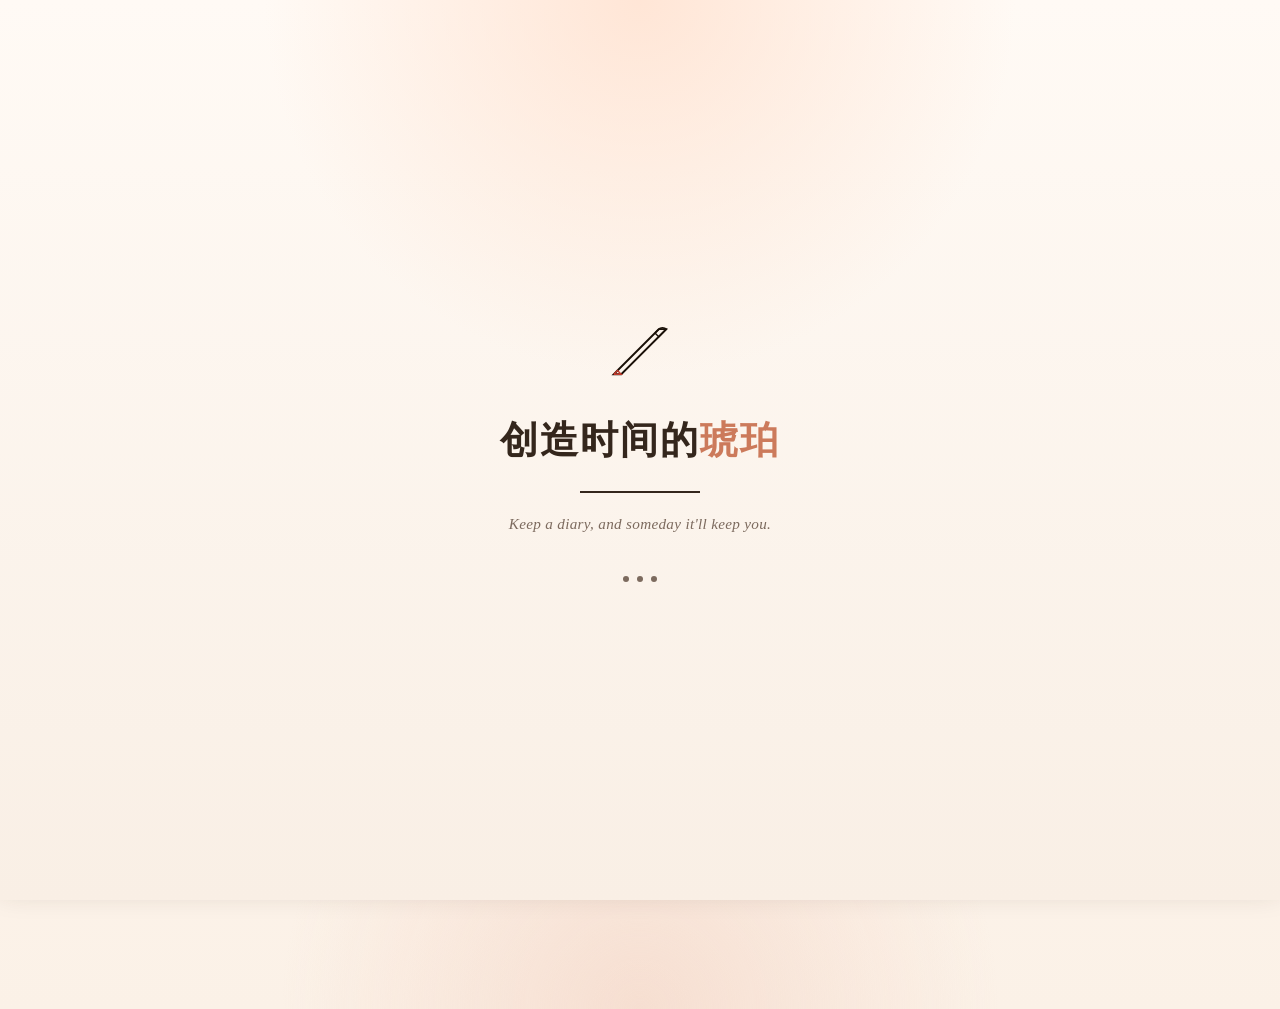
==== myblog-lyz/public/index.html @ 8de25e88 "feat: add China travel map module" ====
<!DOCTYPE html>
<html lang="zh-CN">
<head>
  <meta charset="UTF-8">
  <meta name="viewport" content="width=device-width, initial-scale=1.0">
  <title>崭新的日记本</title>
  <style>
    :root {
      --ink: #1a1008;
      --paper: #faf7f2;
      --accent: #c0392b;
      --muted: #8c7b6b;
      --line: #e8e0d5;
      --hover-bg: #f2ede5;
    }

    * { margin: 0; padding: 0; box-sizing: border-box; }

    body {
      font-family: -apple-system, BlinkMacSystemFont, 'Segoe UI', 'PingFang SC', 'Hiragino Sans GB', 'Microsoft YaHei', 'Noto Sans CJK SC', 'Source Han Sans SC', sans-serif;
      background: var(--paper);
      color: var(--ink);
      min-height: 100vh;
    }

    /* ─── Splash Screen ─── */
    #splash {
      position: fixed;
      top: 0; left: 0; right: 0; bottom: 0;
      background: var(--paper);
      z-index: 9999;
      display: flex;
      flex-direction: column;
      align-items: center;
      justify-content: center;
      overflow: hidden;
    }

    .splash-content { text-align: center; position: relative; }

    .splash-pen {
      width: 60px; height: 60px;
      margin: 0 auto 2rem;
      position: relative;
      opacity: 0;
      animation: penAppear 0.6s ease-out 0.3s forwards;
    }
    .splash-pen svg { width: 100%; height: 100%; }
    .splash-pen .pen-stroke {
      stroke-dasharray: 200;
      stroke-dashoffset: 200;
      animation: drawPen 1.2s ease-in-out 0.5s forwards;
    }

    @keyframes penAppear {
      from { opacity: 0; transform: translateY(20px); }
      to { opacity: 1; transform: translateY(0); }
    }
    @keyframes drawPen { to { stroke-dashoffset: 0; } }

    .splash-title {
      font-family: 'Songti SC', 'STSong', 'Noto Serif CJK SC', 'Source Han Serif SC', serif;
      font-size: 2.4rem; font-weight: 700;
      letter-spacing: 0.05em;
      opacity: 0;
      animation: fadeInUp 0.8s ease-out 1s forwards;
    }
    .splash-title .accent { color: var(--accent); }

    .splash-line {
      width: 0; height: 2px;
      background: var(--ink);
      margin: 1.2rem auto;
      animation: expandLine 0.8s ease-in-out 1.5s forwards;
    }
    @keyframes expandLine { to { width: 120px; } }

    .splash-quote {
      font-family: 'Songti SC', 'STSong', 'Noto Serif CJK SC', 'Source Han Serif SC', serif;
      font-size: 0.95rem; color: var(--muted);
      opacity: 0;
      animation: fadeInUp 0.8s ease-out 1.8s forwards;
      font-style: italic; letter-spacing: 0.02em;
    }

    .splash-dots {
      margin-top: 2.5rem;
      display: flex; gap: 8px; justify-content: center;
      opacity: 0;
      animation: fadeInUp 0.5s ease-out 2.2s forwards;
    }
    .splash-dot {
      width: 6px; height: 6px; border-radius: 50%;
      background: var(--muted);
      animation: dotPulse 1.4s ease-in-out infinite;
    }
    .splash-dot:nth-child(2) { animation-delay: 0.2s; }
    .splash-dot:nth-child(3) { animation-delay: 0.4s; }

    @keyframes dotPulse {
      0%, 100% { opacity: 0.3; transform: scale(1); }
      50% { opacity: 1; transform: scale(1.3); }
    }
    @keyframes fadeInUp {
      from { opacity: 0; transform: translateY(15px); }
      to { opacity: 1; transform: translateY(0); }
    }

    #splash.fade-out { animation: splashFadeOut 0.8s ease-in-out forwards; }
    @keyframes splashFadeOut {
      0% { opacity: 1; }
      100% { opacity: 0; pointer-events: none; }
    }

    .ink-particle {
      position: absolute; width: 4px; height: 4px;
      border-radius: 50%; background: var(--accent);
      opacity: 0; animation: floatParticle 3s ease-in-out infinite;
    }
    @keyframes floatParticle {
      0% { opacity: 0; transform: translateY(0) scale(0); }
      50% { opacity: 0.3; transform: translateY(-40px) scale(1); }
      100% { opacity: 0; transform: translateY(-80px) scale(0.5); }
    }

    /* ─── App Container ─── */
    #app { opacity: 0; transition: opacity 0.6s ease-in; }
    #app.visible { opacity: 1; }

    /* ─── Header ─── */
    header {
      border-bottom: 2px solid var(--ink);
      padding: 2rem 0 0;
      position: sticky; top: 0;
      background: var(--paper); z-index: 100;
    }
    .header-inner {
      max-width: 1320px; margin: 0 auto; padding: 0 2rem;
      display: flex; align-items: baseline; justify-content: space-between;
    }
    .site-title {
      font-family: 'Songti SC', 'STSong', 'Noto Serif CJK SC', 'Source Han Serif SC', serif;
      font-size: 1.8rem; font-weight: 700; letter-spacing: -0.5px;
      transform: translateX(-220px);
    }
    .site-title span { color: var(--accent); }

    nav { display: flex; gap: 2rem; }
    nav button {
      background: none; border: none; cursor: pointer;
      font-family: -apple-system, BlinkMacSystemFont, 'Segoe UI', 'PingFang SC', 'Hiragino Sans GB', 'Microsoft YaHei', 'Noto Sans CJK SC', 'Source Han Sans SC', sans-serif;
      font-size: 0.9rem; color: var(--muted);
      padding-bottom: 1.2rem;
      border-bottom: 2px solid transparent;
      transition: all 0.2s;
    }
    nav button:hover, nav button.active {
      color: var(--ink);
      border-bottom-color: var(--accent);
    }

    /* ─── Layout ─── */
    main { margin: 0 auto; padding: 3rem 2rem; }
    .view { display: none; }
    .view.active { display: block; }

    /* ─── Hero Section ─── */
    .hero-section {
      text-align: center; padding: 1.6rem 0 2rem;
      border-bottom: 1px solid var(--line); margin-bottom: 1.2rem;
    }
    .hero-icon {
      font-size: 2.5rem; margin-bottom: 1.2rem;
      display: inline-block; animation: gentleFloat 3s ease-in-out infinite;
    }
    @keyframes gentleFloat {
      0%, 100% { transform: translateY(0); }
      50% { transform: translateY(-6px); }
    }
    .hero-quote-en {
      font-family: Georgia, 'Noto Serif SC', serif;
      font-size: 1rem; color: var(--muted);
      font-style: italic; margin: -0.4rem 0 1rem; letter-spacing: 0.02em;
    }
    .hero-divider { width: 40px; height: 2px; background: var(--accent); margin: 0 auto 1.5rem; }
    .hero-desc {
      font-size: 0.88rem; color: var(--muted); line-height: 1.8;
      max-width: 420px; margin: 0 auto;
    }

    /* ─── Post List ─── */
    .section-label {
      font-size: 0.75rem; text-transform: uppercase;
      letter-spacing: 0.15em; color: var(--muted); margin-bottom: 2rem;
    }
    .post-list { list-style: none; }
    .post-item {
      border-top: 1px solid var(--line); padding: 1.6rem 0;
      display: grid; grid-template-columns: 90px 1fr; gap: 1.5rem;
      cursor: pointer; transition: background 0.15s;
    }
    .post-item:hover { background: var(--hover-bg); margin: 0 -1rem; padding: 1.6rem 1rem; }
    .post-item:last-child { border-bottom: 1px solid var(--line); }
    .post-date { font-size: 0.78rem; color: var(--muted); padding-top: 0.3rem; line-height: 1.5; }
    .post-tag {
      display: inline-block; font-size: 0.65rem;
      padding: 0.1rem 0.4rem; border-radius: 2px; margin-top: 0.3rem;
    }
    .tag-blog { background: #fde8e6; color: var(--accent); }
    .tag-diary { background: #e6f0fd; color: #2563eb; }
    .post-title {
      font-family: 'Songti SC', 'STSong', 'Noto Serif CJK SC', 'Source Han Serif SC', serif;
      font-size: 1.1rem; font-weight: 600; margin-bottom: 0.4rem; line-height: 1.5;
    }
    .post-excerpt { font-size: 0.88rem; color: var(--muted); line-height: 1.7; }

    /* ─── Post Detail ─── */
    #post-view { display: none; }
    #post-view.active { display: block; }

    .post-nav {
      display: flex; justify-content: space-between; align-items: center;
      margin-bottom: 2.5rem;
    }
    .back-btn {
      background: none; border: none; cursor: pointer;
      font-size: 0.85rem; color: var(--muted);
      display: flex; align-items: center; gap: 0.4rem;
      padding: 0; font-family: 'Noto Sans SC', sans-serif;
    }
    .back-btn:hover { color: var(--ink); }

    .post-actions { display: flex; gap: 0.6rem; }
    .btn-action {
      background: none; border: 1px solid var(--line); cursor: pointer;
      font-family: -apple-system, BlinkMacSystemFont, 'Segoe UI', 'PingFang SC', 'Hiragino Sans GB', 'Microsoft YaHei', 'Noto Sans CJK SC', 'Source Han Sans SC', sans-serif;
      font-size: 0.8rem; color: var(--muted);
      padding: 0.35rem 0.9rem; border-radius: 3px; transition: all 0.2s;
    }
    .btn-action:hover { border-color: var(--ink); color: var(--ink); }
    .btn-action.danger { color: var(--accent); border-color: #f5a9a1; }
    .btn-action.danger:hover { background: #fde8e6; border-color: var(--accent); }

    .post-header { margin-bottom: 2.5rem; padding-bottom: 1.5rem; border-bottom: 1px solid var(--line); }
    .post-meta { font-size: 0.78rem; color: var(--muted); margin-bottom: 0.8rem; }
    .post-content h1 {
      font-family: 'Songti SC', 'STSong', 'Noto Serif CJK SC', 'Source Han Serif SC', serif;
      font-size: 2rem; font-weight: 700; line-height: 1.35;
    }
    .post-body { font-size: 1rem; line-height: 2; color: #2d2416; }
    .post-body p { margin-bottom: 1.4rem; }
    .post-body h2 {
      font-family: 'Songti SC', 'STSong', 'Noto Serif CJK SC', 'Source Han Serif SC', serif;
      font-size: 1.3rem; margin: 2rem 0 0.8rem; font-weight: 600;
    }
    .post-body blockquote {
      border-left: 3px solid var(--accent); margin: 1.5rem 0;
      padding: 0.5rem 0 0.5rem 1.2rem; color: var(--muted); font-style: italic;
    }
    .post-body img { max-width: 100%; height: auto; border-radius: 3px; margin: 0.5rem 0; }
    .post-body.hidden-by-egg { display: none; }
    .special-diary-egg {
      margin-bottom: 1.5rem;
      border: 1px dashed #f0bfaf;
      border-radius: 12px;
      padding: 1rem;
      background: linear-gradient(180deg, #fff7f2 0%, #fffdf9 100%);
      position: relative;
    }
    .egg-chip {
      display: inline-block;
      font-size: 0.7rem;
      letter-spacing: 0.06em;
      color: #9f6e63;
      background: #ffe9de;
      border: 1px solid #ffd5c3;
      border-radius: 999px;
      padding: 0.12rem 0.6rem;
      margin-bottom: 0.7rem;
    }
    .egg-text p { margin: 0.35rem 0; line-height: 1.85; }
    .egg-inline-status { color: #c7745f; font-size: 0.85rem; }
    .egg-bottom-notice {
      margin-top: 0.9rem;
      border-top: 1px dashed #f0cfbe;
      padding-top: 0.65rem;
      color: #8c7164;
      font-size: 0.9rem;
    }
    .egg-actions { margin-top: 0.9rem; display: flex; gap: 0.5rem; flex-wrap: wrap; }
    .egg-btn {
      border: 1px solid #e4b5a3;
      background: #fff;
      color: #7e5447;
      border-radius: 8px;
      padding: 0.34rem 0.78rem;
      cursor: pointer;
    }
    .egg-btn.primary { background: #f08d73; color: #fff; border-color: #f08d73; }
    .egg-btn[disabled] { opacity: 0.45; cursor: not-allowed; }
    .egg-skip-btn {
      position: absolute;
      top: 0.55rem;
      right: 0.55rem;
      border: none;
      background: transparent;
      color: #b48b7c;
      cursor: pointer;
      font-size: 0.76rem;
    }
    .egg-overlay {
      position: absolute;
      inset: 0;
      background: rgba(255, 248, 244, 0.9);
      display: none;
      align-items: center;
      justify-content: center;
      border-radius: 12px;
    }
    .egg-overlay.show { display: flex; }
    .egg-modal {
      width: min(92%, 360px);
      background: #fff;
      border: 1px solid #f4d3c4;
      border-radius: 12px;
      padding: 1rem;
      box-shadow: 0 8px 20px rgba(139, 98, 84, 0.16);
    }
    .egg-modal h3 {
      font-family: 'Songti SC', 'STSong', 'Noto Serif CJK SC', 'Source Han Serif SC', serif;
      font-size: 1.05rem;
      margin-bottom: 0.55rem;
    }
    .egg-modal ul {
      margin: 0 0 0.75rem 1.2rem;
      color: #70564b;
      line-height: 1.7;
    }
    .egg-modal p { margin: 0.45rem 0; color: #70564b; }
    .egg-progress {
      margin: 0.3rem 0 0.7rem;
      height: 8px;
      border-radius: 999px;
      background: #f9dfd7;
      overflow: hidden;
    }
    .egg-progress-bar {
      height: 100%;
      background: linear-gradient(90deg, #f3a89f, #e97a74);
    }
    .egg-smash {
      margin: 0.35rem 0 0.6rem;
      font-size: 1.2rem;
      animation: eggShake 0.35s ease-in-out 2;
    }
    .egg-log {
      border: 1px dashed #f0c8b8;
      border-radius: 8px;
      padding: 0.45rem 0.6rem;
      margin-bottom: 0.4rem;
      background: #fff8f5;
    }
    .egg-bill {
      border: 1px dashed #f0c8b8;
      border-radius: 10px;
      padding: 0.65rem 0.75rem;
      margin-top: 0.7rem;
      background: #fff8f5;
    }
    .egg-mystery-mask {
      margin-top: 0.55rem;
      font-size: 0.78rem;
      color: #8b6e63;
      animation: eggFlicker 0.9s ease-in-out 2;
    }
    @keyframes eggShake {
      0%, 100% { transform: translateX(0); }
      25% { transform: translateX(-4px); }
      75% { transform: translateX(4px); }
    }
    @keyframes eggFlicker {
      0%, 100% { opacity: 1; }
      50% { opacity: 0.35; }
    }

    /* ─── Write View ─── */
    .write-form { max-width: 640px; }
    .form-group { margin-bottom: 1.5rem; }
    label {
      display: block; font-size: 0.8rem; color: var(--muted);
      margin-bottom: 0.5rem; letter-spacing: 0.05em;
    }
    input[type="text"], select {
      width: 100%; border: 1px solid var(--line); background: #fff;
      padding: 0.7rem 0.9rem; font-family: 'Noto Sans SC', sans-serif;
      font-size: 0.95rem; color: var(--ink); border-radius: 3px;
      outline: none; transition: border-color 0.2s;
    }
    input:focus, select:focus { border-color: var(--ink); }

    /* ─── Rich Text Editor ─── */
    .editor-toolbar {
      display: flex; flex-wrap: wrap; gap: 2px;
      padding: 8px 10px; background: #fff;
      border: 1px solid var(--line); border-bottom: none;
      border-radius: 3px 3px 0 0; align-items: center;
    }
    .toolbar-group {
      display: flex; align-items: center; gap: 2px;
      padding-right: 8px; margin-right: 6px;
      border-right: 1px solid var(--line);
    }
    .toolbar-group:last-child { border-right: none; padding-right: 0; margin-right: 0; }
    .toolbar-btn {
      background: none; border: 1px solid transparent; cursor: pointer;
      padding: 4px 8px; font-size: 0.82rem; color: var(--ink);
      border-radius: 3px; font-family: 'Noto Sans SC', sans-serif;
      transition: all 0.15s; display: flex; align-items: center;
      justify-content: center; min-width: 30px; height: 30px;
    }
    .toolbar-btn:hover { background: var(--hover-bg); border-color: var(--line); }
    .toolbar-btn.active { background: var(--hover-bg); border-color: var(--muted); }
    .toolbar-select {
      border: 1px solid var(--line); background: #fff;
      padding: 3px 6px; font-family: 'Noto Sans SC', sans-serif;
      font-size: 0.78rem; color: var(--ink); border-radius: 3px;
      outline: none; cursor: pointer; height: 30px;
    }
    .toolbar-color {
      width: 28px; height: 28px; border: 1px solid var(--line);
      border-radius: 3px; cursor: pointer; padding: 0;
      background: none; overflow: hidden;
    }
    .toolbar-color input[type="color"] {
      width: 36px; height: 36px; border: none; cursor: pointer; margin: -4px;
    }
    .editor-area {
      width: 100%; border: 1px solid var(--line); background: #fff;
      padding: 0.7rem 0.9rem; font-family: 'Noto Sans SC', sans-serif;
      font-size: 0.95rem; color: var(--ink);
      border-radius: 0 0 3px 3px; outline: none;
      min-height: 280px; line-height: 1.8; overflow-y: auto;
      transition: border-color 0.2s;
    }
    .editor-area:focus { border-color: var(--ink); }
    .editor-area:empty::before {
      content: attr(data-placeholder); color: var(--muted);
      opacity: 0.6; pointer-events: none;
    }
    .editor-area img { max-width: 100%; height: auto; border-radius: 3px; margin: 0.5rem 0; }

    .btn-group { display: flex; align-items: center; gap: 0.8rem; }
    .submit-btn {
      background: var(--ink); color: var(--paper); border: none;
      padding: 0.75rem 2rem; font-family: 'Noto Sans SC', sans-serif;
      font-size: 0.9rem; cursor: pointer; border-radius: 2px; transition: background 0.2s;
    }
    .submit-btn:hover { background: #333; }
    .cancel-btn {
      background: none; color: var(--muted); border: 1px solid var(--line);
      padding: 0.75rem 1.5rem; font-family: 'Noto Sans SC', sans-serif;
      font-size: 0.9rem; cursor: pointer; border-radius: 2px; transition: all 0.2s;
      display: none;
    }
    .cancel-btn:hover { border-color: var(--ink); color: var(--ink); }

    /* ─── About ─── */
    .about-section { max-width: 600px; }
    .about-avatar {
      width: 80px; height: 80px; border-radius: 50%;
      background: linear-gradient(135deg, #f5c5c0, #c0392b);
      display: flex; align-items: center; justify-content: center;
      font-size: 2rem; margin-bottom: 1.5rem; overflow: hidden;
    }
    .about-avatar img {
      width: 100%; height: 100%; object-fit: cover; border-radius: 50%;
    }
    .about-name {
      font-family: 'Songti SC', 'STSong', 'Noto Serif CJK SC', 'Source Han Serif SC', serif;
      font-size: 1.6rem; font-weight: 700; margin-bottom: 0.5rem;
    }
    .about-bio { color: var(--muted); line-height: 1.9; margin-bottom: 1rem; white-space: pre-line; }
    .about-stats { display: flex; gap: 2rem; margin-bottom: 3rem; }
    .stat { text-align: center; }
    .stat-num { font-family: 'Noto Serif SC', serif; font-size: 1.5rem; font-weight: 700; }
    .stat-label { font-size: 0.75rem; color: var(--muted); margin-top: 0.2rem; }

    /* Profile Edit */
    .btn-edit-profile {
      background: none; border: 1px solid var(--line); cursor: pointer;
      font-family: -apple-system, BlinkMacSystemFont, 'Segoe UI', 'PingFang SC', 'Hiragino Sans GB', 'Microsoft YaHei', 'Noto Sans CJK SC', 'Source Han Sans SC', sans-serif;
      font-size: 0.8rem; color: var(--muted);
      padding: 0.35rem 1rem; border-radius: 3px; transition: all 0.2s;
      margin-bottom: 1.5rem; display: inline-block;
    }
    .btn-edit-profile:hover { border-color: var(--ink); color: var(--ink); }

    .profile-edit-form {
      border: 1px solid var(--line); padding: 1.5rem;
      border-radius: 3px; background: #fff; margin-bottom: 2rem;
    }
    .avatar-edit { display: flex; align-items: center; gap: 1rem; margin-bottom: 0.5rem; }
    .avatar-preview {
      width: 64px; height: 64px; border-radius: 50%;
      background: linear-gradient(135deg, #f5c5c0, #c0392b);
      display: flex; align-items: center; justify-content: center;
      font-size: 1.5rem; overflow: hidden; flex-shrink: 0;
    }
    .avatar-preview img { width: 100%; height: 100%; object-fit: cover; }
    .btn-upload-avatar {
      background: none; border: 1px solid var(--line); cursor: pointer;
      font-family: -apple-system, BlinkMacSystemFont, 'Segoe UI', 'PingFang SC', 'Hiragino Sans GB', 'Microsoft YaHei', 'Noto Sans CJK SC', 'Source Han Sans SC', sans-serif;
      font-size: 0.78rem; color: var(--muted);
      padding: 0.3rem 0.8rem; border-radius: 3px; transition: all 0.2s;
    }
    .btn-upload-avatar:hover { border-color: var(--ink); color: var(--ink); }

    textarea.edit-textarea {
      width: 100%; border: 1px solid var(--line); background: #fff;
      padding: 0.7rem 0.9rem; font-family: 'Noto Sans SC', sans-serif;
      font-size: 0.95rem; color: var(--ink); border-radius: 3px;
      outline: none; resize: vertical; min-height: 80px; line-height: 1.7;
      transition: border-color 0.2s;
    }
    textarea.edit-textarea:focus { border-color: var(--ink); }

    .profile-btn-group {
      display: flex; gap: 0.6rem; margin-top: 1rem;
    }
    .btn-save-profile {
      background: var(--ink); color: var(--paper); border: none;
      padding: 0.5rem 1.5rem; font-family: 'Noto Sans SC', sans-serif;
      font-size: 0.85rem; cursor: pointer; border-radius: 2px; transition: background 0.2s;
    }
    .btn-save-profile:hover { background: #333; }
    .btn-cancel-profile {
      background: none; color: var(--muted); border: 1px solid var(--line);
      padding: 0.5rem 1.5rem; font-family: 'Noto Sans SC', sans-serif;
      font-size: 0.85rem; cursor: pointer; border-radius: 2px; transition: all 0.2s;
    }
    .btn-cancel-profile:hover { border-color: var(--ink); color: var(--ink); }

    /* ─── Writing Calendar ─── */
    .calendar-section {
      margin-top: 2.5rem; padding-top: 2rem; border-top: 1px solid var(--line);
    }
    .calendar-header {
      display: flex; justify-content: space-between; align-items: flex-start;
      margin-bottom: 1.5rem;
    }
    .calendar-title {
      font-family: 'Songti SC', 'STSong', 'Noto Serif CJK SC', 'Source Han Serif SC', serif;
      font-size: 1.1rem; font-weight: 600; margin-bottom: 0.4rem;
    }
    .calendar-subtitle { font-size: 0.8rem; color: var(--muted); }
    .btn-reset {
      background: none; border: 1px solid var(--line); cursor: pointer;
      font-family: -apple-system, BlinkMacSystemFont, 'Segoe UI', 'PingFang SC', 'Hiragino Sans GB', 'Microsoft YaHei', 'Noto Sans CJK SC', 'Source Han Sans SC', sans-serif;
      font-size: 0.75rem; color: var(--muted);
      padding: 0.3rem 0.8rem; border-radius: 3px; transition: all 0.2s;
      flex-shrink: 0;
    }
    .btn-reset:hover { border-color: var(--accent); color: var(--accent); }

    .calendar-wrapper { overflow-x: auto; padding-bottom: 0.5rem; }
    .calendar-grid { display: inline-block; }
    .calendar-grid svg { display: block; }
    .calendar-cell { rx: 2; ry: 2; stroke: rgba(0,0,0,0.06); stroke-width: 1; }
    .calendar-legend {
      display: flex; align-items: center; gap: 4px; margin-top: 1rem;
      font-size: 0.72rem; color: var(--muted); justify-content: flex-end;
    }
    .legend-box { width: 12px; height: 12px; border-radius: 2px; display: inline-block; }
    .calendar-tooltip {
      position: fixed; background: var(--ink); color: var(--paper);
      padding: 6px 10px; border-radius: 4px; font-size: 0.75rem;
      pointer-events: none; z-index: 1000; opacity: 0;
      transition: opacity 0.15s; white-space: nowrap;
    }
    .calendar-tooltip.visible { opacity: 1; }

    /* ─── Total Writing History ─── */
    .writing-history {
      margin-top: 1.5rem; padding: 1.2rem 1.5rem;
      background: #fff; border: 1px solid var(--line); border-radius: 6px;
    }
    .writing-history-title {
      font-family: 'Songti SC', 'STSong', 'Noto Serif CJK SC', 'Source Han Serif SC', serif;
      font-size: 0.95rem; font-weight: 600; margin-bottom: 0.8rem;
      color: var(--ink);
    }
    .history-stats {
      display: flex; gap: 2rem; flex-wrap: wrap;
    }
    .history-stat {
      display: flex; flex-direction: column; align-items: center;
    }
    .history-stat-num {
      font-family: 'Songti SC', 'STSong', 'Noto Serif CJK SC', 'Source Han Serif SC', serif;
      font-size: 1.3rem; font-weight: 700; color: var(--accent);
    }
    .history-stat-label {
      font-size: 0.72rem; color: var(--muted); margin-top: 0.2rem;
    }

    /* ─── Audio Player Bar ─── */
    .audio-player-bar {
      position: fixed; bottom: 0; left: 0; right: 0;
      height: 68px; background: var(--ink); color: #fff;
      display: flex; align-items: center; padding: 0 1.5rem; gap: 1rem;
      z-index: 999; box-shadow: 0 -2px 16px rgba(0,0,0,0.2);
      transition: transform 0.3s ease;
    }
    .audio-player-bar.hidden { transform: translateY(100%); }
    .audio-play-btn {
      background: none; border: 2px solid rgba(255,255,255,0.6);
      color: #fff; width: 40px; height: 40px; border-radius: 50%;
      display: flex; align-items: center; justify-content: center;
      cursor: pointer; font-size: 1.1rem; flex-shrink: 0; transition: all 0.2s;
    }
    .audio-play-btn:hover { border-color: #fff; background: rgba(255,255,255,0.1); }
    .audio-info { flex: 1; min-width: 0; }
    .audio-track-name {
      font-size: 0.82rem; font-weight: 500; white-space: nowrap;
      overflow: hidden; text-overflow: ellipsis; margin-bottom: 4px;
    }
    .audio-progress-wrap {
      width: 100%; height: 4px; background: rgba(255,255,255,0.2);
      border-radius: 2px; cursor: pointer; position: relative;
    }
    .audio-progress-fill {
      height: 100%; background: var(--accent); border-radius: 2px;
      width: 0%; transition: width 0.1s;
    }
    .audio-time { font-size: 0.7rem; color: rgba(255,255,255,0.6); margin-top: 2px; }
    .audio-vol-wrap { display: flex; align-items: center; gap: 4px; flex-shrink: 0; }
    .audio-vol-wrap input[type="range"] {
      width: 60px; accent-color: var(--accent); height: 4px;
    }
    .audio-edit-btn, .audio-close-btn {
      background: none; border: none; color: rgba(255,255,255,0.6);
      cursor: pointer; font-size: 0.9rem; padding: 4px 8px; border-radius: 4px;
      transition: all 0.15s; flex-shrink: 0;
    }
    .audio-edit-btn:hover, .audio-close-btn:hover {
      color: #fff; background: rgba(255,255,255,0.12);
    }
    .audio-url-panel {
      position: fixed; bottom: 76px; left: 20px;
      background: #fff; border: 1px solid var(--line); border-radius: 8px;
      padding: 1rem; box-shadow: 0 4px 20px rgba(0,0,0,0.15);
      z-index: 1000; width: 360px; display: none;
    }
    .audio-url-panel.show { display: block; }
    .audio-url-panel label { font-size: 0.8rem; color: var(--muted); margin-bottom: 0.4rem; }
    .audio-url-panel input {
      width: 100%; border: 1px solid var(--line); padding: 0.5rem 0.7rem;
      font-size: 0.85rem; border-radius: 4px; margin-bottom: 0.5rem;
      font-family: -apple-system, BlinkMacSystemFont, 'Segoe UI', 'PingFang SC', 'Hiragino Sans GB', 'Microsoft YaHei', 'Noto Sans CJK SC', 'Source Han Sans SC', sans-serif; outline: none;
    }
    .audio-url-panel input:focus { border-color: var(--ink); }
    .audio-url-panel button {
      background: var(--ink); color: var(--paper); border: none;
      padding: 0.4rem 1rem; font-size: 0.82rem; border-radius: 3px;
      cursor: pointer; font-family: 'Noto Sans SC', sans-serif;
    }
    .player-sidebar-toggle {
      position: fixed; left: 0; bottom: 50%; transform: translateY(50%);
      width: 32px; height: 72px; background: var(--ink); color: #fff;
      border: none; border-radius: 0 8px 8px 0; cursor: pointer;
      z-index: 998; font-size: 1rem; display: none;
      align-items: center; justify-content: center;
      box-shadow: 2px 0 8px rgba(0,0,0,0.15); transition: all 0.2s;
    }
    .player-sidebar-toggle:hover { width: 38px; }
    .player-sidebar-toggle.show { display: flex; }

    #audio-external-wrap {
      position: fixed;
      left: 38px;
      bottom: calc(50% - 86px);
      width: min(250px, calc(100vw - 70px));
      z-index: 999;
      border-radius: 10px;
      box-shadow: 0 6px 20px rgba(0,0,0,0.25);
      overflow: hidden;
      background: #111;
    }
    #audio-external-frame { width: 100%; height: 148px; border: 0; }

    .bear-image-widget {
      position: fixed;
      right: 8px;
      top: 50%;
      transform: translateY(-50%);
      width: 230px;
      z-index: 3200;
      pointer-events: auto;
      user-select: none;
      cursor: grab;
      touch-action: none;
    }
    .bear-image-widget.dragging { cursor: grabbing; }
    .bear-image-widget img {
      width: 100%;
      height: auto;
      display: block;
      filter: drop-shadow(0 18px 24px rgba(0,0,0,0.22));
      pointer-events: none;
    }
    .app-version-badge {
      position: fixed;
      right: 10px;
      bottom: 8px;
      z-index: 4000;
      font-size: 10px;
      color: rgba(80,80,80,0.45);
      background: rgba(255,255,255,0.22);
      border: 1px solid rgba(160,160,160,0.28);
      border-radius: 999px;
      padding: 2px 8px;
      pointer-events: none;
    }

    .fireworks-btn {
      position: fixed;
      right: 24px;
      top: 108px;
      bottom: auto;
      z-index: 3600;
      border: 1px solid var(--line);
      background: #fff;
      color: var(--ink);
      border-radius: 999px;
      padding: 0.45rem 0.75rem;
      font-size: 0.82rem;
      cursor: pointer;
      box-shadow: 0 6px 18px rgba(0,0,0,0.08);
    }
    .fireworks-btn:hover { border-color: var(--accent); color: var(--accent); }
    #fireworks-canvas {
      position: fixed;
      inset: 0;
      z-index: 3500;
      pointer-events: none;
      display: none;
    }


    .trash-fab {
      position: fixed;
      left: 14px;
      bottom: 82px;
      width: 40px;
      height: 40px;
      border-radius: 50%;
      border: 1px solid var(--line);
      background: rgba(255,255,255,0.9);
      color: var(--muted);
      cursor: pointer;
      z-index: 3205;
      display: flex;
      align-items: center;
      justify-content: center;
      font-size: 1rem;
      box-shadow: 0 3px 10px rgba(0,0,0,0.12);
    }
    .trash-fab:hover { color: var(--accent); border-color: #f0b3ad; }
    .trash-panel {
      position: fixed;
      left: 14px;
      bottom: 128px;
      width: min(360px, calc(100vw - 28px));
      max-height: 52vh;
      overflow: auto;
      background: rgba(255,255,255,0.96);
      border: 1px solid var(--line);
      border-radius: 8px;
      padding: 0.7rem 0.8rem;
      z-index: 3204;
      box-shadow: 0 8px 20px rgba(0,0,0,0.14);
      display: none;
    }
    .trash-panel.show { display: block; }
    /* ─── Planner View ─── */
    .planner-container { max-width: 700px; width: 100%; }
    .planner-header {
      display: flex; align-items: center; justify-content: space-between;
      margin-bottom: 2rem;
    }
    .planner-month-nav {
      display: flex; align-items: center; gap: 1rem;
    }
    .planner-month-title {
      font-family: 'Songti SC', 'STSong', 'Noto Serif CJK SC', 'Source Han Serif SC', serif;
      font-size: 1.3rem; font-weight: 700;
      min-width: 140px; text-align: center;
    }
    .planner-nav-btn {
      background: none; border: 1px solid var(--line); cursor: pointer;
      width: 32px; height: 32px; border-radius: 50%;
      display: flex; align-items: center; justify-content: center;
      font-size: 1rem; color: var(--muted); transition: all 0.2s;
    }
    .planner-nav-btn:hover { border-color: var(--ink); color: var(--ink); }
    .planner-today-btn {
      background: none; border: 1px solid var(--line); cursor: pointer;
      font-family: -apple-system, BlinkMacSystemFont, 'Segoe UI', 'PingFang SC', 'Hiragino Sans GB', 'Microsoft YaHei', 'Noto Sans CJK SC', 'Source Han Sans SC', sans-serif;
      font-size: 0.78rem; color: var(--muted);
      padding: 0.3rem 0.8rem; border-radius: 3px; transition: all 0.2s;
    }
    .planner-today-btn:hover { border-color: var(--ink); color: var(--ink); }

    .planner-cal-grid {
      display: grid; grid-template-columns: repeat(7, minmax(0, 1fr));
      gap: 2px; margin-bottom: 1rem; width: 100%;
    }
    .planner-day-label {
      text-align: center; font-size: 0.72rem; color: var(--muted);
      padding: 0.5rem 0; font-weight: 500;
    }
    .planner-day {
      aspect-ratio: 1;
      border: 1px solid var(--line); border-radius: 6px;
      display: flex; flex-direction: column;
      align-items: center; justify-content: center;
      cursor: pointer; transition: all 0.15s;
      position: relative; min-height: 0;
      padding: 0.35rem 0;
      background: #fff;
    }
    .planner-day:hover { border-color: var(--accent); background: var(--hover-bg); }
    .planner-day.today { border-color: var(--accent); border-width: 2px; }
    .planner-day.selected { background: var(--accent); color: #fff; border-color: var(--accent); }
    .planner-day.selected .planner-day-num { color: #fff; }
    .planner-day.other-month { opacity: 0.3; }
    .planner-day-num {
      font-size: 0.85rem; font-weight: 500; color: var(--ink);
    }
    .planner-day-dot {
      width: 5px; height: 5px; border-radius: 50%;
      background: var(--accent); position: absolute;
      bottom: 4px;
    }
    .planner-day.selected .planner-day-dot { background: #fff; }

    .planner-detail {
      border: 1px solid var(--line); border-radius: 8px;
      background: #fff; padding: 1.5rem;
    }
    .planner-detail-header {
      display: flex; align-items: center; justify-content: space-between;
      margin-bottom: 1.2rem; padding-bottom: 0.8rem;
      border-bottom: 1px solid var(--line);
    }
    .planner-detail-date {
      font-family: 'Songti SC', 'STSong', 'Noto Serif CJK SC', 'Source Han Serif SC', serif;
      font-size: 1.1rem; font-weight: 600;
    }

    .planner-tabs { display: flex; gap: 0.45rem; margin-bottom: 0.9rem; }
    .planner-tab-btn {
      border: 1px solid var(--line); background: #fff; color: var(--muted);
      border-radius: 4px; padding: 0.3rem 0.7rem; cursor: pointer; font-size: 0.78rem;
    }
    .planner-tab-btn.active { border-color: var(--accent); color: var(--accent); background: #fff7f6; }
    .planner-tab-content { display: none; }
    .planner-tab-content.active { display: block; }

    .planner-add-btn {
      background: var(--ink); color: var(--paper); border: none;
      padding: 0.4rem 1rem; font-family: 'Noto Sans SC', sans-serif;
      font-size: 0.8rem; cursor: pointer; border-radius: 3px;
      transition: background 0.2s;
    }
    .planner-add-btn:hover { background: #333; }

    .todo-input-row {
      display: flex; gap: 0.5rem; margin-bottom: 1rem;
    }
    .todo-input-row input {
      flex: 1; border: 1px solid var(--line); background: #fff;
      padding: 0.5rem 0.8rem; font-family: 'Noto Sans SC', sans-serif;
      font-size: 0.88rem; color: var(--ink); border-radius: 3px;
      outline: none;
    }
    .todo-input-row input:focus { border-color: var(--ink); }
    .todo-input-row button {
      background: var(--ink); color: var(--paper); border: none;
      padding: 0.5rem 1rem; font-family: 'Noto Sans SC', sans-serif;
      font-size: 0.82rem; cursor: pointer; border-radius: 3px;
      white-space: nowrap;
    }

    .todo-list-items { list-style: none; margin-bottom: 1.2rem; }
    .todo-item {
      display: flex; align-items: center; gap: 0.6rem;
      padding: 0.6rem 0; border-bottom: 1px solid var(--line);
    }
    .todo-item:last-child { border-bottom: none; }
    .todo-checkbox {
      width: 18px; height: 18px; border: 2px solid var(--line);
      border-radius: 3px; cursor: pointer; flex-shrink: 0;
      display: flex; align-items: center; justify-content: center;
      transition: all 0.15s; background: #fff;
    }
    .todo-checkbox:hover { border-color: var(--accent); }
    .todo-checkbox.checked {
      background: var(--accent); border-color: var(--accent);
    }
    .todo-checkbox.checked::after {
      content: '\2713'; color: #fff; font-size: 0.72rem; font-weight: bold;
    }
    .todo-text {
      flex: 1; font-size: 0.9rem; color: var(--ink); line-height: 1.5;
    }
    .todo-text.done { text-decoration: line-through; color: var(--muted); }
    .todo-delete {
      background: none; border: none; cursor: pointer;
      color: var(--muted); font-size: 0.85rem; padding: 2px 6px;
      border-radius: 3px; transition: all 0.15s;
    }
    .todo-delete:hover { color: var(--accent); background: #fde8e6; }

    .planner-note-section { margin-top: 1rem; }
    .planner-note-label {
      font-size: 0.78rem; color: var(--muted); margin-bottom: 0.4rem;
      letter-spacing: 0.05em;
    }
    .planner-note-area {
      width: 100%; border: 1px solid var(--line); background: var(--paper);
      padding: 0.7rem 0.9rem; font-family: 'Noto Sans SC', sans-serif;
      font-size: 0.9rem; color: var(--ink); border-radius: 3px;
      outline: none; resize: vertical; min-height: 80px; line-height: 1.7;
      transition: border-color 0.2s;
    }
    .planner-note-area:focus { border-color: var(--ink); }
    .planner-note-save {
      margin-top: 0.6rem;
      background: var(--ink); color: var(--paper); border: none;
      padding: 0.4rem 1rem; font-family: 'Noto Sans SC', sans-serif;
      font-size: 0.8rem; cursor: pointer; border-radius: 3px;
    }

    .planner-diary-section { margin-top: 1.5rem; padding-top: 1rem; border-top: 1px solid var(--line); }
    .planner-diary-title {
      font-size: 0.82rem; color: var(--muted); margin-bottom: 0.6rem;
      letter-spacing: 0.05em;
    }
    .planner-diary-item {
      padding: 0.8rem; background: var(--paper); border-radius: 4px;
      margin-bottom: 0.5rem; border-left: 3px solid var(--accent);
    }
    .planner-diary-item-title {
      font-family: 'Songti SC', 'STSong', 'Noto Serif CJK SC', 'Source Han Serif SC', serif;
      font-size: 0.9rem; font-weight: 600; margin-bottom: 0.2rem;
    }
    .planner-diary-item-excerpt {
      font-size: 0.8rem; color: var(--muted);
    }
    .planner-diary-empty {
      font-size: 0.85rem; color: var(--muted); font-style: italic;
    }

    .empty-state { text-align: center; padding: 4rem 0; color: var(--muted); }
    .empty-state p { margin-top: 0.5rem; font-size: 0.9rem; }

    .loading-msg { text-align: center; padding: 3rem 0; color: var(--muted); font-size: 0.9rem; }

    /* ─── Homepage Two-Column Layout ─── */
    .home-layout { display: flex; gap: 2.5rem; }
    .photo-wall-sidebar { width: 450px; flex-shrink: 0; margin-left: 8px; }
    .home-main-content { flex: 1; min-width: 0; display: flex; flex-direction: column; }
    #list-view { max-width: 1320px; }
    @media (max-width: 960px) {
      .home-layout { flex-direction: column; }
      .photo-wall-sidebar { width: 100%; margin-left: 0; }
      .home-top-grid { grid-template-columns: 1fr; }
      .home-posts-block { margin-top: 0; max-width: 100%; }
      .home-planner-section { transform: none; margin-left: 0; }
      nav { gap: 1rem; flex-wrap: wrap; justify-content: flex-end; }
      .backup-grid { grid-template-columns: 1fr; }
      .site-title { transform: translateX(-4px); }
    }
    @media (max-width: 640px) {
      .header-inner { flex-direction: column; align-items: flex-start; gap: 0.6rem; }
      nav { justify-content: flex-start; }
      main { padding: 2rem 1rem; }
      .home-planner-section { padding: 0.8rem; transform: none; }
    }


    .home-planner-section .planner-container { max-width: 100%; }

    .home-top-grid {
      display: grid;
      grid-template-columns: minmax(420px, 1fr) minmax(360px, 430px);
      gap: 1.2rem;
      align-items: start;
      margin-bottom: 0.2rem;
    }
    .home-planner-section {
      grid-column: 2;
      grid-row: 1 / span 2;
      margin-top: 0;
      margin-left: auto;
      transform: translateX(34px);
      background: #fff;
      border: 2px solid #e9d7c2;
      border-radius: 10px;
      padding: 1rem;
      box-shadow: 0 8px 22px rgba(0,0,0,0.05);
    }
    .home-posts-block {
      grid-column: 1;
      grid-row: 2;
      margin-top: -8px;
      max-width: 640px;
    }
    .post-pagination {
      display: flex;
      justify-content: center;
      align-items: center;
      gap: 0.6rem;
      margin-top: 1rem;
    }
    .post-page-btn {
      border: 1px solid var(--line);
      background: #fff;
      color: var(--muted);
      border-radius: 4px;
      padding: 0.25rem 0.7rem;
      cursor: pointer;
      font-size: 0.82rem;
    }
    .post-page-btn:disabled { opacity: .45; cursor: default; }
    .post-page-info { font-size: 0.8rem; color: var(--muted); }

    .backup-wrap { max-width: 980px; }
    .backup-grid {
      display: grid;
      grid-template-columns: 1fr 1fr;
      gap: 1.2rem;
      margin-top: 1rem;
    }
    .backup-card {
      background: #fff; border: 1px solid var(--line); border-radius: 8px; padding: 1rem;
    }
    .backup-card h3 { font-family: 'Noto Serif SC', serif; margin-bottom: 0.6rem; }
    .backup-post-list { max-height: 340px; overflow: auto; border: 1px solid var(--line); border-radius: 6px; padding: 0.5rem; }
    .backup-post-item { display: flex; gap: 0.6rem; align-items: flex-start; padding: 0.45rem; border-bottom: 1px dashed var(--line); }
    .backup-post-item:last-child { border-bottom: none; }
    .backup-actions { margin-top: 0.7rem; display: flex; gap: 0.6rem; flex-wrap: wrap; }
    .backup-btn { border: 1px solid var(--line); background: #fff; padding: 0.45rem 0.9rem; border-radius: 4px; cursor: pointer; }
    .backup-btn.primary { background: var(--ink); color: var(--paper); border-color: var(--ink); }
    .backup-note { color: var(--muted); font-size: 0.82rem; line-height: 1.6; margin-top: 0.5rem; }

    /* ─── Photo Wall ─── */
    .pw-header {
      display: flex; align-items: center; justify-content: space-between;
      margin-bottom: 1rem;
    }
    .pw-title {
      font-family: 'Songti SC', 'STSong', 'Noto Serif CJK SC', 'Source Han Serif SC', serif;
      font-size: 1.05rem; font-weight: 600;
    }
    .pw-add-btn {
      background: var(--ink); color: var(--paper); border: none;
      padding: 0.3rem 0.8rem; font-size: 0.78rem; border-radius: 3px;
      cursor: pointer; font-family: 'Noto Sans SC', sans-serif;
    }
    .pw-container {
      display: flex; flex-wrap: wrap; gap: 6px;
      justify-content: center; padding: 10px;
      min-height: 560px; position: relative;
    }
    .polaroid {
      background: #fff; padding: 8px 8px 32px 8px;
      box-shadow: 0 3px 12px rgba(0,0,0,0.12), 0 1px 3px rgba(0,0,0,0.08);
      display: inline-block; cursor: pointer;
      transition: transform 0.25s, box-shadow 0.25s, z-index 0s;
      position: relative; z-index: 1;
    }
    .polaroid:hover { transform: rotate(0deg) scale(1.08) !important; z-index: 10;
      box-shadow: 0 8px 24px rgba(0,0,0,0.2);
    }
    .polaroid img {
      width: 120px; height: 120px; object-fit: cover; display: block;
    }
    .polaroid-text {
      position: absolute; bottom: 4px; left: 8px; right: 8px;
      text-align: center; font-size: 0.68rem; color: #666;
      white-space: nowrap; overflow: hidden; text-overflow: ellipsis;
      font-family: -apple-system, BlinkMacSystemFont, 'Segoe UI', 'PingFang SC', 'Hiragino Sans GB', 'Microsoft YaHei', 'Noto Sans CJK SC', 'Source Han Sans SC', sans-serif;
    }
    .polaroid-del {
      position: absolute; top: 2px; right: 2px;
      background: rgba(0,0,0,0.5); color: #fff; border: none;
      width: 18px; height: 18px; border-radius: 50%; font-size: 0.6rem;
      cursor: pointer; display: none; align-items: center; justify-content: center;
    }
    .polaroid:hover .polaroid-del { display: flex; }

    /* ─── Photo Edit Modal ─── */
    .photo-modal-overlay {
      position: fixed; top: 0; left: 0; right: 0; bottom: 0;
      background: rgba(0,0,0,0.7); z-index: 2000;
      display: none; align-items: center; justify-content: center;
    }
    .photo-modal-overlay.show { display: flex; }
    .photo-modal {
      background: #fff; border-radius: 10px; padding: 1.5rem;
      max-width: 560px; width: 90%; max-height: 90vh; overflow-y: auto;
    }
    .photo-modal-header {
      display: flex; justify-content: space-between; align-items: center;
      margin-bottom: 1rem;
    }
    .photo-modal-header h3 {
      font-family: 'Songti SC', 'STSong', 'Noto Serif CJK SC', 'Source Han Serif SC', serif; font-size: 1.1rem; font-weight: 600;
    }
    .photo-modal-close {
      background: none; border: none; font-size: 1.3rem; cursor: pointer;
      color: var(--muted); padding: 4px;
    }
    .photo-modal-canvas-wrap {
      position: relative; text-align: center; margin-bottom: 1rem;
      background: #f5f5f5; border-radius: 6px; overflow: hidden;
    }
    .photo-modal-canvas-wrap canvas {
      max-width: 100%; display: block; margin: 0 auto; cursor: crosshair;
    }
    .photo-controls {
      display: flex; flex-wrap: wrap; gap: 0.5rem; margin-bottom: 1rem;
      align-items: center;
    }
    .photo-ctrl-btn {
      background: var(--hover-bg); border: 1px solid var(--line);
      padding: 0.3rem 0.7rem; font-size: 0.78rem; border-radius: 3px;
      cursor: pointer; font-family: 'Noto Sans SC', sans-serif; transition: all 0.15s;
    }
    .photo-ctrl-btn:hover { border-color: var(--ink); }
    .photo-ctrl-btn.active { background: var(--ink); color: #fff; border-color: var(--ink); }
    .photo-ctrl-range {
      display: flex; align-items: center; gap: 0.4rem; font-size: 0.75rem; color: var(--muted);
    }
    .photo-ctrl-range input[type="range"] { width: 100px; accent-color: var(--accent); }
    .photo-text-input {
      width: 100%; border: 1px solid var(--line); padding: 0.5rem 0.7rem;
      font-size: 0.85rem; border-radius: 4px; margin-bottom: 0.8rem;
      font-family: -apple-system, BlinkMacSystemFont, 'Segoe UI', 'PingFang SC', 'Hiragino Sans GB', 'Microsoft YaHei', 'Noto Sans CJK SC', 'Source Han Sans SC', sans-serif; outline: none;
    }
    .photo-text-input:focus { border-color: var(--ink); }
    .photo-modal-actions {
      display: flex; gap: 0.6rem; justify-content: flex-end;
    }
    .photo-modal-actions button {
      padding: 0.45rem 1.2rem; font-size: 0.85rem; border-radius: 3px;
      cursor: pointer; font-family: 'Noto Sans SC', sans-serif; border: 1px solid var(--line);
      background: #fff; transition: all 0.15s;
    }
    .photo-modal-actions .pm-save {
      background: var(--ink); color: var(--paper); border-color: var(--ink);
    }

    /* ─── Godot Slingshot Input Boundary ─── */
    .doodle-gallery { margin-top: 1rem; display:grid; grid-template-columns: repeat(auto-fill,minmax(170px,1fr)); gap: 0.8rem; }
    .doodle-card { border:1px solid var(--line); border-radius: 8px; padding:0.5rem; background:#fff; }
    .doodle-card img { width:100%; height:120px; object-fit:cover; border-radius:6px; display:block; }
    .doodle-card-title { font-size:0.75rem; color:var(--muted); margin-top:0.4rem; white-space:nowrap; overflow:hidden; text-overflow:ellipsis; }
    .doodle-palette { display:flex; gap:0.45rem; align-items:center; }
    .doodle-color-chip { width:22px; height:22px; border-radius:50%; border:2px solid #fff; box-shadow:0 0 0 1px var(--line); cursor:pointer; }
    .doodle-color-chip.active { box-shadow:0 0 0 2px var(--ink); }
    .doodle-brush-group { display:flex; gap:0.45rem; align-items:center; }
    .doodle-brush-btn.active { background: var(--ink); color: #fff; border-color: var(--ink); }
    .doodle-card-actions { display:flex; gap:0.4rem; margin-top:0.35rem; }
    .doodle-card-actions button { flex:1; border:1px solid var(--line); background:#fff; border-radius:6px; padding:0.3rem 0.4rem; font-size:0.72rem; cursor:pointer; }

    .bookshelf-search { margin-bottom: 1rem; border:1px solid var(--line); border-radius:8px; padding:0.8rem; background:#fff; }
    .bookshelf-search-row { display:flex; gap:0.6rem; }
    .bookshelf-search-row input { flex:1; border:1px solid var(--line); border-radius:6px; padding:0.5rem 0.7rem; }
    .bookshelf-search-row button { border:1px solid var(--line); background:#fff; border-radius:6px; padding:0.45rem 0.75rem; cursor:pointer; }
    .bookshelf-search-results { margin-top:0.7rem; display:grid; gap:0.5rem; }
    .book-search-item { border:1px dashed var(--line); border-radius:6px; padding:0.5rem; display:flex; justify-content:space-between; gap:0.6rem; }
    .book-search-item button { border:1px solid var(--line); background:#fff; border-radius:6px; padding:0.35rem 0.6rem; cursor:pointer; white-space:nowrap; }
    .crop-overlay {
      position: absolute; border: 2px dashed var(--accent);
      background: rgba(192,57,43,0.1); pointer-events: none; display: none;
    }

    /* ─── E-Book Reader ─── */
    .bookshelf { max-width: 700px; }
    .bookshelf-header {
      display: flex; align-items: center; justify-content: space-between;
      margin-bottom: 2rem;
    }
    .bookshelf-title {
      font-family: 'Songti SC', 'STSong', 'Noto Serif CJK SC', 'Source Han Serif SC', serif; font-size: 1.3rem; font-weight: 700;
    }
    .bookshelf-import-btn {
      background: var(--ink); color: var(--paper); border: none;
      padding: 0.5rem 1.2rem; font-size: 0.85rem; border-radius: 3px;
      cursor: pointer; font-family: 'Noto Sans SC', sans-serif;
    }
    .bookshelf-grid {
      display: grid; grid-template-columns: repeat(auto-fill, minmax(140px, 1fr));
      gap: 1.5rem;
    }
    .book-card {
      cursor: pointer; transition: transform 0.2s;
      text-align: center;
    }
    .book-card:hover { transform: translateY(-4px); }
    .book-cover {
      width: 100%; aspect-ratio: 2/3; background: linear-gradient(135deg, #e8e0d5, #d4c8b8);
      border-radius: 4px; overflow: hidden; margin-bottom: 0.6rem;
      box-shadow: 0 3px 10px rgba(0,0,0,0.12);
      display: flex; align-items: center; justify-content: center;
      font-size: 0.8rem; color: var(--muted); padding: 0.5rem;
      position: relative;
    }
    .book-cover img { width: 100%; height: 100%; object-fit: cover; }
    .book-card-title {
      font-family: 'Songti SC', 'STSong', 'Noto Serif CJK SC', 'Source Han Serif SC', serif; font-size: 0.85rem;
      font-weight: 600; line-height: 1.4;
      overflow: hidden; text-overflow: ellipsis;
      display: -webkit-box; -webkit-line-clamp: 2; -webkit-box-orient: vertical;
    }
    .book-card-author {
      font-size: 0.72rem; color: var(--muted); margin-top: 0.2rem;
    }
    .book-progress-bar {
      height: 3px; background: var(--line); border-radius: 2px;
      margin-top: 0.4rem; overflow: hidden;
    }
    .book-progress-fill { height: 100%; background: var(--accent); }
    .book-del-btn {
      position: absolute; top: 4px; right: 4px;
      background: rgba(0,0,0,0.5); color: #fff; border: none;
      width: 22px; height: 22px; border-radius: 50%; font-size: 0.7rem;
      cursor: pointer; display: none; align-items: center; justify-content: center;
    }
    .book-card:hover .book-del-btn { display: flex; }

    /* ─── E-Book Reading View ─── */
    .ebook-reading-view { display: none; }
    .ebook-reading-view.active { display: block; }
    .ebook-toolbar {
      display: flex; align-items: center; justify-content: space-between;
      padding: 0.8rem 0; margin-bottom: 1rem; border-bottom: 1px solid var(--line);
    }
    .ebook-back-btn {
      background: none; border: none; cursor: pointer;
      font-size: 0.85rem; color: var(--muted);
      display: flex; align-items: center; gap: 0.4rem;
      font-family: -apple-system, BlinkMacSystemFont, 'Segoe UI', 'PingFang SC', 'Hiragino Sans GB', 'Microsoft YaHei', 'Noto Sans CJK SC', 'Source Han Sans SC', sans-serif;
    }
    .ebook-back-btn:hover { color: var(--ink); }
    .ebook-book-title {
      font-family: 'Songti SC', 'STSong', 'Noto Serif CJK SC', 'Source Han Serif SC', serif; font-size: 1rem; font-weight: 600;
      flex: 1; text-align: center; margin: 0 1rem;
      white-space: nowrap; overflow: hidden; text-overflow: ellipsis;
    }
    .ebook-nav-btns { display: flex; gap: 0.4rem; }
    .ebook-nav-btn {
      background: none; border: 1px solid var(--line);
      width: 34px; height: 34px; border-radius: 50%; cursor: pointer;
      display: flex; align-items: center; justify-content: center;
      font-size: 1rem; color: var(--muted); transition: all 0.2s;
    }
    .ebook-nav-btn:hover { border-color: var(--ink); color: var(--ink); }
    #epub-viewer {
      width: 100%; min-height: 500px; border: 1px solid var(--line);
      border-radius: 6px; background: #fff; overflow: hidden;
    }
    .ebook-footer {
      display: flex; justify-content: center; align-items: center;
      padding: 0.8rem 0; gap: 1rem; margin-top: 0.5rem;
    }
    .ebook-page-info { font-size: 0.78rem; color: var(--muted); }

    /* ─── E-Book TOC Sidebar ─── */
    .ebook-toc-overlay {
      position: fixed; top: 0; left: 0; right: 0; bottom: 0;
      background: rgba(0,0,0,0.4); z-index: 1500; display: none;
    }
    .ebook-toc-overlay.show { display: block; }
    .ebook-toc-panel {
      position: fixed; top: 0; left: 0; bottom: 0; width: 300px;
      background: #fff; z-index: 1501; padding: 1.5rem;
      overflow-y: auto; box-shadow: 2px 0 16px rgba(0,0,0,0.15);
      transform: translateX(-100%); transition: transform 0.3s ease;
    }
    .ebook-toc-overlay.show .ebook-toc-panel { transform: translateX(0); }
    .ebook-toc-title {
      font-family: 'Songti SC', 'STSong', 'Noto Serif CJK SC', 'Source Han Serif SC', serif; font-size: 1.1rem;
      font-weight: 600; margin-bottom: 1rem; padding-bottom: 0.5rem;
      border-bottom: 1px solid var(--line);
    }
    .toc-item {
      display: block; padding: 0.5rem 0; font-size: 0.85rem;
      color: var(--ink); cursor: pointer; border: none; background: none;
      text-align: left; width: 100%; font-family: 'Noto Sans SC', sans-serif;
      transition: color 0.15s;
    }
    .toc-item:hover { color: var(--accent); }
    .ebook-toc-close {
      position: absolute; top: 1rem; right: 1rem;
      background: none; border: none; font-size: 1.2rem;
      cursor: pointer; color: var(--muted);
    }

    /* ─── E-Book Reader Settings Panel ─── */
    .ebook-settings-btn {
      background: none; border: 1px solid var(--line);
      width: 34px; height: 34px; border-radius: 50%; cursor: pointer;
      display: flex; align-items: center; justify-content: center;
      font-size: 1rem; color: var(--muted); transition: all 0.2s;
    }
    .ebook-settings-btn:hover { border-color: var(--ink); color: var(--ink); }
    .ebook-settings-overlay {
      position: fixed; top: 0; left: 0; right: 0; bottom: 0;
      background: rgba(0,0,0,0.4); z-index: 1500; display: none;
      align-items: center; justify-content: center;
    }
    .ebook-settings-overlay.show { display: flex; }
    .ebook-settings-panel {
      background: #fff; border-radius: 10px; padding: 1.5rem;
      max-width: 420px; width: 90%; max-height: 80vh; overflow-y: auto;
      box-shadow: 0 8px 32px rgba(0,0,0,0.18);
    }
    .ebook-settings-title {
      font-family: 'Songti SC', 'STSong', 'Noto Serif CJK SC', 'Source Han Serif SC', serif; font-size: 1.1rem;
      font-weight: 600; margin-bottom: 1.2rem; padding-bottom: 0.5rem;
      border-bottom: 1px solid var(--line);
      display: flex; justify-content: space-between; align-items: center;
    }
    .ebook-settings-close {
      background: none; border: none; font-size: 1.2rem; cursor: pointer;
      color: var(--muted); padding: 2px;
    }
    .ebook-setting-group {
      margin-bottom: 1rem; padding-bottom: 1rem;
      border-bottom: 1px solid #f0ece6;
    }
    .ebook-setting-group:last-child { border-bottom: none; margin-bottom: 0; padding-bottom: 0; }
    .ebook-setting-label {
      font-size: 0.82rem; color: var(--muted); margin-bottom: 0.5rem;
      font-weight: 500;
    }
    .ebook-setting-row {
      display: flex; align-items: center; gap: 0.6rem;
    }
    .ebook-setting-row input[type="range"] {
      flex: 1; accent-color: var(--accent); height: 4px;
    }
    .ebook-setting-val {
      font-size: 0.78rem; color: var(--ink); min-width: 42px;
      text-align: center; font-weight: 500;
    }
    .ebook-size-btns { display: flex; gap: 0.5rem; flex-wrap: wrap; }
    .ebook-size-btn {
      background: var(--hover-bg); border: 1px solid var(--line);
      padding: 0.35rem 0.8rem; font-size: 0.78rem; border-radius: 3px;
      cursor: pointer; font-family: 'Noto Sans SC', sans-serif;
      transition: all 0.15s;
    }
    .ebook-size-btn:hover { border-color: var(--ink); }
    .ebook-size-btn.active { background: var(--ink); color: #fff; border-color: var(--ink); }
    .ebook-weight-btns { display: flex; gap: 0.5rem; }
    .ebook-weight-btn {
      background: var(--hover-bg); border: 1px solid var(--line);
      padding: 0.35rem 0.8rem; font-size: 0.78rem; border-radius: 3px;
      cursor: pointer; font-family: 'Noto Sans SC', sans-serif;
      transition: all 0.15s;
    }
    .ebook-weight-btn:hover { border-color: var(--ink); }
    .ebook-weight-btn.active { background: var(--ink); color: #fff; border-color: var(--ink); }

    /* ─── Photo Wall Drag & Background ─── */
    .pw-toolbar {
      display: flex; align-items: center; gap: 0.5rem; margin-bottom: 0.8rem;
      flex-wrap: wrap;
    }
    .pw-toolbar-btn {
      background: var(--hover-bg); border: 1px solid var(--line);
      padding: 0.25rem 0.6rem; font-size: 0.72rem; border-radius: 3px;
      cursor: pointer; font-family: 'Noto Sans SC', sans-serif;
      transition: all 0.15s;
    }
    .pw-toolbar-btn:hover { border-color: var(--ink); }
    .pw-toolbar-btn.active { background: var(--ink); color: #fff; border-color: var(--ink); }
    .pw-container.bg-drag-mode { cursor: grab; touch-action: none; user-select: none; }
    .pw-container.bg-drag-mode:active { cursor: grabbing; }
    .pw-bg-settings {
      display: none; padding: 0.8rem; background: #fff;
      border: 1px solid var(--line); border-radius: 6px;
      margin-bottom: 0.8rem;
    }
    .pw-bg-settings.show { display: block; }
    .pw-bg-row {
      display: flex; align-items: center; gap: 0.5rem; margin-bottom: 0.5rem;
      font-size: 0.78rem; color: var(--muted);
    }
    .pw-bg-row:last-child { margin-bottom: 0; }
    .pw-bg-row label { min-width: 38px; }
    .pw-bg-row input[type="color"] {
      width: 28px; height: 28px; border: 1px solid var(--line);
      border-radius: 3px; cursor: pointer; padding: 1px;
    }
    .pw-bg-row input[type="range"] {
      flex: 1; accent-color: var(--accent);
    }
    .pw-bg-row .pw-bg-val {
      min-width: 36px; text-align: center; font-size: 0.75rem;
    }
    .pw-container {
      position: relative; border-radius: 6px; overflow: hidden;
      transition: background-color 0.3s, width 0.3s, min-height 0.3s;
    }
    .pw-container .polaroid.dragging {
      opacity: 0.85; z-index: 100 !important;
      box-shadow: 0 12px 32px rgba(0,0,0,0.25);
    }
    .pw-container .polaroid[style*="position: absolute"] {
      cursor: grab;
    }
    .pw-container .polaroid[style*="position: absolute"]:active {
      cursor: grabbing;
    }

    /* Adjust main for wider list view */
    main { max-width: 1200px; }
    .view:not(#list-view) { max-width: 860px; margin: 0 auto; }
    body.has-audio-player main { padding-bottom: 80px; }

    /* Warm visual refresh */
    :root {
      --ink: #34261c;
      --paper: #fffaf4;
      --paper-deep: #f6ede2;
      --surface: rgba(255, 252, 247, 0.78);
      --surface-strong: rgba(255, 251, 245, 0.92);
      --accent: #cc7a5b;
      --accent-strong: #ab5d42;
      --accent-soft: #f2c9b7;
      --muted: #7c6a5e;
      --line: rgba(137, 108, 87, 0.18);
      --hover-bg: rgba(255, 244, 235, 0.9);
      --shadow-soft: 0 18px 45px rgba(110, 84, 67, 0.10);
      --shadow-card: 0 14px 30px rgba(87, 61, 45, 0.08);
      --mx: 50%;
      --my: 18%;
    }
    html { scroll-behavior: smooth; }
    body {
      background:
        radial-gradient(circle at 12% 18%, rgba(255, 216, 192, 0.82), transparent 24%),
        radial-gradient(circle at 84% 12%, rgba(255, 230, 204, 0.72), transparent 26%),
        radial-gradient(circle at 50% 100%, rgba(243, 209, 193, 0.58), transparent 30%),
        linear-gradient(180deg, #fffdf9 0%, #fff7ee 42%, #fbf1e7 100%);
      position: relative;
      overflow-x: hidden;
      line-height: 1.6;
    }
    body::before,
    body::after {
      content: '';
      position: fixed;
      inset: 0;
      pointer-events: none;
      z-index: -1;
    }
    body::before {
      opacity: 0.55;
      background:
        linear-gradient(rgba(255,255,255,0.14) 1px, transparent 1px),
        linear-gradient(90deg, rgba(255,255,255,0.14) 1px, transparent 1px);
      background-size: 28px 28px;
      mask-image: radial-gradient(circle at center, black 38%, transparent 100%);
    }
    body::after {
      opacity: 0.78;
      background:
        radial-gradient(260px circle at var(--mx) var(--my), rgba(255, 255, 255, 0.72), transparent 60%),
        radial-gradient(520px circle at var(--mx) var(--my), rgba(255, 217, 197, 0.22), transparent 62%);
      transition: opacity 0.25s ease-out;
    }
    body[data-pointer='idle']::after { opacity: 0.44; }
    button, [role="button"] { cursor: pointer; }
    ::selection {
      background: rgba(204, 122, 91, 0.18);
      color: var(--ink);
    }
    #splash {
      background:
        radial-gradient(circle at top, rgba(255, 227, 210, 0.88), transparent 34%),
        linear-gradient(180deg, #fffaf5 0%, #f9efe5 100%);
    }
    #app {
      position: relative;
      isolation: isolate;
    }
    header {
      padding-top: 1rem;
      border-bottom: 1px solid rgba(137, 108, 87, 0.14);
      background: rgba(255, 250, 244, 0.72);
      backdrop-filter: blur(18px);
    }
    .header-inner {
      max-width: 1360px;
      border: 1px solid rgba(255,255,255,0.58);
      border-radius: 999px;
      background: rgba(255, 252, 247, 0.72);
      box-shadow: 0 12px 30px rgba(122, 96, 78, 0.08);
      padding-top: 0.35rem;
    }
    .site-title {
      transform: translateX(0);
      padding: 0.9rem 0 1.05rem 1.9rem;
      text-shadow: 0 1px 0 rgba(255,255,255,0.8);
    }
    nav button {
      padding: 0.95rem 0 1.25rem;
      transition: color 0.24s ease, border-color 0.24s ease, transform 0.24s ease;
    }
    nav button:hover,
    nav button.active {
      transform: translateY(-1px);
    }
    main {
      max-width: 1400px;
      padding: 3rem 2rem 6rem;
    }
    .view:not(#list-view) {
      max-width: 920px;
    }
    .hero-section,
    .home-planner-section,
    .photo-wall-sidebar,
    .backup-card,
    .profile-edit-form,
    .doodle-board-wrap,
    .doodle-card,
    .doodle-toolbar,
    .writing-history,
    .planner-detail,
    .audio-url-panel,
    .trash-panel,
    .photo-modal,
    .ebook-settings-panel,
    .bookshelf,
    #epub-viewer {
      background: linear-gradient(180deg, rgba(255,255,255,0.74), rgba(255,248,242,0.9));
      border: 1px solid rgba(255,255,255,0.58);
      box-shadow: var(--shadow-soft);
      backdrop-filter: blur(14px);
    }
    .hero-section {
      position: relative;
      overflow: hidden;
      padding: 2.2rem 2rem 2.4rem;
      border-radius: 28px;
      border-bottom: 1px solid rgba(255,255,255,0.58);
    }
    .hero-section::before {
      content: '';
      position: absolute;
      width: 220px;
      height: 220px;
      border-radius: 50%;
      background: radial-gradient(circle, rgba(255, 211, 188, 0.5), transparent 68%);
      top: -110px;
      right: -40px;
      pointer-events: none;
    }
    .hero-divider {
      width: 56px;
      border-radius: 999px;
    }
    .home-layout {
      align-items: flex-start;
      gap: 2rem;
    }
    .home-main-content {
      gap: 1.15rem;
    }
    .photo-wall-sidebar {
      padding: 1.2rem;
      margin-left: 0;
      border-radius: 28px;
    }
    .home-top-grid {
      grid-template-columns: minmax(420px, 1.1fr) minmax(360px, 0.9fr);
      gap: 1.4rem;
      margin-bottom: 0;
    }
    .home-planner-section {
      border-radius: 26px;
      border-width: 1px;
      transform: translateX(150px);
    }
    .home-posts-block {
      grid-column: 1;
      grid-row: 2;
      width: 100%;
      max-width: 100%;
      margin-top: 0;
      transform: translateY(-100px);
    }
    .pw-container {
      border-radius: 22px;
      background:
        radial-gradient(circle at top left, rgba(255,255,255,0.65), transparent 30%),
        linear-gradient(180deg, rgba(255,255,255,0.32), rgba(250,238,227,0.56));
      border: 1px dashed rgba(171, 93, 66, 0.16);
    }
    .pw-bg-settings,
    .backup-post-list,
    .planner-note-area,
    .planner-day,
    .photo-modal-canvas-wrap,
    .editor-toolbar,
    .editor-area,
    .profile-edit-form,
    .doodle-board-wrap,
    .doodle-card,
    .post-item,
    .book-cover,
    .ebook-toc-panel {
      box-shadow: var(--shadow-card);
    }
    .post-item {
      padding: 1.25rem 1.2rem;
      border-radius: 18px;
      transition: background 0.22s ease, transform 0.22s ease, box-shadow 0.22s ease, border-color 0.22s ease;
    }
    .post-item:hover {
      margin: 0;
      background: rgba(255, 251, 246, 0.96);
      transform: translateY(-2px);
      border-color: transparent;
      box-shadow: var(--shadow-card);
    }
    .btn-action,
    .backup-btn,
    .planner-tab-btn,
    .planner-today-btn,
    .planner-nav-btn,
    .btn-edit-profile,
    .btn-upload-avatar,
    .btn-reset,
    .post-page-btn,
    .pw-toolbar-btn,
    .photo-ctrl-btn,
    .ebook-size-btn,
    .ebook-weight-btn {
      border-radius: 999px;
      background: rgba(255,255,255,0.72);
      transition: transform 0.2s ease, border-color 0.2s ease, background 0.2s ease, color 0.2s ease, box-shadow 0.2s ease;
    }
    .btn-action:hover,
    .backup-btn:hover,
    .planner-tab-btn:hover,
    .planner-today-btn:hover,
    .planner-nav-btn:hover,
    .btn-edit-profile:hover,
    .btn-upload-avatar:hover,
    .btn-reset:hover,
    .post-page-btn:not(:disabled):hover,
    .pw-toolbar-btn:hover,
    .photo-ctrl-btn:hover,
    .ebook-size-btn:hover,
    .ebook-weight-btn:hover {
      border-color: var(--accent);
      color: var(--ink);
      background: rgba(255,255,255,0.94);
      transform: translateY(-1px);
    }
    .submit-btn,
    .pw-add-btn,
    .bookshelf-import-btn,
    .planner-add-btn,
    .todo-input-row button,
    .photo-modal-actions .pm-save,
    .btn-save-profile,
    .planner-note-save,
    .backup-btn.primary,
    .audio-url-panel button {
      background: linear-gradient(135deg, var(--accent-strong), var(--accent));
      color: #fff;
      border-color: transparent;
      border-radius: 999px;
      box-shadow: 0 12px 24px rgba(171, 93, 66, 0.20);
      transition: transform 0.2s ease, box-shadow 0.2s ease, filter 0.2s ease;
    }
    .submit-btn:hover,
    .pw-add-btn:hover,
    .bookshelf-import-btn:hover,
    .planner-add-btn:hover,
    .todo-input-row button:hover,
    .photo-modal-actions .pm-save:hover,
    .btn-save-profile:hover,
    .planner-note-save:hover,
    .backup-btn.primary:hover,
    .audio-url-panel button:hover {
      transform: translateY(-1px);
      box-shadow: 0 16px 28px rgba(171, 93, 66, 0.28);
      filter: saturate(1.06);
    }
    .cancel-btn,
    .btn-cancel-profile {
      border-radius: 999px;
      background: rgba(255,255,255,0.7);
    }
    input[type="text"],
    select,
    textarea.edit-textarea,
    .photo-text-input,
    .audio-url-panel input,
    .todo-input-row input {
      background: rgba(255,255,255,0.86);
      border-radius: 14px;
      transition: border-color 0.2s ease, box-shadow 0.2s ease, background 0.2s ease;
    }
    input:focus,
    select:focus,
    textarea.edit-textarea:focus,
    .photo-text-input:focus,
    .audio-url-panel input:focus,
    .todo-input-row input:focus,
    .editor-area:focus,
    .planner-note-area:focus {
      border-color: var(--accent);
      box-shadow: 0 0 0 4px rgba(204, 122, 91, 0.12);
      background: rgba(255,255,255,0.96);
    }
    .editor-toolbar {
      background: rgba(255,255,255,0.88);
      border-radius: 18px 18px 0 0;
    }
    .editor-area {
      background: rgba(255,255,255,0.88);
      border-radius: 0 0 18px 18px;
      transition: border-color 0.2s ease, box-shadow 0.2s ease, background 0.2s ease;
    }
    .planner-day {
      background: rgba(255,255,255,0.82);
      border-radius: 14px;
    }
    .planner-day:hover {
      background: rgba(255, 247, 239, 0.98);
      transform: translateY(-1px);
    }
    .planner-day.selected {
      background: linear-gradient(135deg, var(--accent-strong), var(--accent));
    }
    .audio-player-bar {
      height: 72px;
      background: rgba(52, 38, 28, 0.9);
      box-shadow: 0 -10px 30px rgba(52, 38, 28, 0.18);
      backdrop-filter: blur(16px);
    }
    .audio-play-btn {
      border-color: rgba(255,255,255,0.55);
    }
    .audio-url-panel,
    .trash-panel,
    .ebook-settings-panel,
    .ebook-toc-panel,
    .photo-modal {
      border-radius: 24px;
    }
    .ebook-toc-panel {
      background: rgba(255,255,255,0.94);
    }
    #epub-viewer {
      border-radius: 18px;
    }
    .book-card {
      transition: transform 0.2s ease, filter 0.2s ease;
    }
    .book-card:hover {
      transform: translateY(-4px);
      filter: saturate(1.03);
    }
    .book-cover,
    .polaroid {
      border-radius: 14px;
    }
    .doodle-toolbar {
      padding: 0.9rem 1rem;
      border-radius: 18px;
    }
    .doodle-toolbar button,
    .doodle-card-actions button {
      border-radius: 999px;
      background: rgba(255,255,255,0.82);
      transition: transform 0.2s ease, border-color 0.2s ease, background 0.2s ease;
    }
    .doodle-toolbar button:hover,
    .doodle-card-actions button:hover {
      transform: translateY(-1px);
      border-color: var(--accent);
      background: rgba(255,255,255,0.96);
    }
    .doodle-board-wrap,
    .doodle-card {
      border-radius: 22px;
    }
    .polaroid {
      box-shadow: 0 8px 24px rgba(0,0,0,0.10), 0 2px 8px rgba(0,0,0,0.06);
    }
    .polaroid:hover {
      box-shadow: 0 16px 32px rgba(87, 61, 45, 0.18);
    }
    .trash-fab {
      background: rgba(255,255,255,0.92);
      box-shadow: 0 8px 20px rgba(0,0,0,0.10);
      transition: transform 0.2s ease, border-color 0.2s ease, color 0.2s ease;
    }
    .trash-fab:hover {
      transform: translateY(-2px);
    }
    .app-version-badge {
      background: rgba(255,255,255,0.42);
      border: 1px solid rgba(160,160,160,0.18);
      backdrop-filter: blur(10px);
    }
    .bear-image-widget img {
      filter: drop-shadow(0 20px 28px rgba(95, 73, 59, 0.22));
    }
    @media (max-width: 960px) {
      .photo-wall-sidebar {
        width: 100%;
      }
      .home-top-grid {
        grid-template-columns: 1fr;
      }
      .home-planner-section {
        transform: none;
      }
      .home-posts-block {
        grid-column: 1;
        grid-row: auto;
        width: 100%;
        max-width: 100%;
        transform: none;
      }
      .header-inner {
        border-radius: 28px;
      }
    }
    @media (max-width: 640px) {
      main {
        padding: 2rem 1rem 6rem;
      }
      .fireworks-btn {
        right: 16px;
        top: 154px;
      }
      .hero-section,
      .photo-wall-sidebar,
      .home-planner-section,
      .backup-card {
        border-radius: 22px;
      }
    }
    @media (prefers-reduced-motion: reduce) {
      html { scroll-behavior: auto; }
      *,
      *::before,
      *::after {
        animation: none !important;
        transition: none !important;
      }
      body::after {
        display: none;
      }
    }
  </style>
  <link rel="stylesheet" href="/love-app.css">
  <link rel="stylesheet" href="/doodle-board.css">
  <link rel="stylesheet" href="https://unpkg.com/leaflet@1.9.4/dist/leaflet.css">
  <link rel="stylesheet" href="/assets/travel-map.css">
</head>
<body>

<!-- ─── Splash Screen ─── -->
<div id="splash">
  <div class="splash-content">
    <div class="ink-particle" style="left: 20%; top: 30%; animation-delay: 0s;"></div>
    <div class="ink-particle" style="left: 70%; top: 20%; animation-delay: 0.8s;"></div>
    <div class="ink-particle" style="left: 40%; top: 60%; animation-delay: 1.5s;"></div>
    <div class="ink-particle" style="left: 80%; top: 50%; animation-delay: 0.4s;"></div>
    <div class="ink-particle" style="left: 15%; top: 70%; animation-delay: 1.2s;"></div>
    <div class="splash-pen">
      <svg viewBox="0 0 64 64" fill="none" xmlns="http://www.w3.org/2000/svg">
        <path class="pen-stroke" d="M8 56 L48 16 L52 12 C54 10 58 10 60 12 L52 20 L12 60 L4 60 Z" stroke="#1a1008" stroke-width="2" fill="none"/>
        <path class="pen-stroke" d="M4 60 L8 56 L12 60 Z" stroke="#c0392b" stroke-width="1.5" fill="none" style="animation-delay: 0.3s;"/>
        <path class="pen-stroke" d="M48 16 L52 12 L60 12 L52 20 Z" stroke="#1a1008" stroke-width="1.5" fill="none" style="animation-delay: 0.2s;"/>
      </svg>
    </div>
    <div class="splash-title">创造时间的<span class="accent">琥珀</span></div>
    <div class="splash-line"></div>
    <div class="splash-quote" id="splash-quote"></div>
    <div class="splash-dots">
      <div class="splash-dot"></div>
      <div class="splash-dot"></div>
      <div class="splash-dot"></div>
    </div>
  </div>
</div>

<!-- ─── Main App ─── -->
<div id="app">

<header>
  <div class="header-inner">
    <div class="site-title">创造时间的<span>琥珀</span></div>
    <nav>
      <button class="active" data-view="list" onclick="showView('list', this)">全部文章</button>
      <button data-view="write" onclick="showView('write', this)">写新文章</button>
      <button data-view="backup" onclick="showView('backup', this)">备份日记</button>
      <button data-view="doodle" onclick="showView('doodle', this)">涂鸦板</button>
      <button data-view="reader" onclick="showView('reader', this)">阅读</button>
      <button data-view="about" onclick="showView('about', this)">关于我</button>
      <button data-view="love" onclick="showView('love', this)">恋爱纪念站</button>
      <button data-view="travel" onclick="showView('travel', this)">旅行地图</button>
    </nav>
  </div>
</header>

<main>

  <!-- 文章列表 -->
  <div id="list-view" class="view active">
    <div class="home-layout">
      <div class="photo-wall-sidebar">
        <div class="pw-header">
          <div class="pw-title">照片墙</div>
          <button class="pw-add-btn" onclick="document.getElementById('photo-input').click()">+ 添加</button>
        </div>
        <div class="pw-toolbar">
          <button class="pw-toolbar-btn" id="pw-drag-toggle" onclick="togglePhotoDragMode()">照片拖拽</button>
          <button class="pw-toolbar-btn" id="pw-bg-drag-toggle" onclick="togglePhotoBgDragMode()">背景拖拽</button>
          <button class="pw-toolbar-btn" id="pw-bg-toggle" onclick="togglePwBgSettings()">背景设置</button>
        </div>
        <div class="pw-bg-settings" id="pw-bg-settings">
          <div class="pw-bg-row">
            <label>颜色</label>
            <input type="color" id="pw-bg-color" value="#faf7f2" oninput="applyPwBg()">
          </div>
          <div class="pw-bg-row">
            <label>宽度</label>
            <input type="range" id="pw-bg-width" min="200" max="600" value="450" step="10" oninput="applyPwBg()">
            <span class="pw-bg-val" id="pw-bg-width-val">450px</span>
          </div>
          <div class="pw-bg-row">
            <label>高度</label>
            <input type="range" id="pw-bg-height" min="200" max="800" value="500" step="10" oninput="applyPwBg()">
            <span class="pw-bg-val" id="pw-bg-height-val">500px</span>
          </div>
        </div>
        <div class="pw-container" id="photo-wall-container">
          <div style="text-align:center;color:var(--muted);font-size:0.85rem;padding:2rem 0;">点击"添加"来创建你的照片墙</div>
        </div>
      </div>
      <div class="home-main-content">
        <div class="home-top-grid">
          <div class="hero-section">
            <div class="hero-icon">&#9998;</div>
            <div class="hero-quote-en" id="hero-quote-en"></div>
            <div class="hero-divider"></div>
            <div class="hero-desc">
              用文字记录生活的呼吸，用心感受每一个平凡的瞬间。<br>
              欢迎来到我的小角落，这里收藏着关于生活、思考与梦想的文字。
            </div>
          </div>

          <div class="home-planner-section">
            <div class="planner-container">
              <div class="planner-header">
                <div class="planner-month-nav">
                  <button class="planner-nav-btn" onclick="plannerPrevMonth()">&#8249;</button>
                  <div class="planner-month-title" id="planner-month-title"></div>
                  <button class="planner-nav-btn" onclick="plannerNextMonth()">&#8250;</button>
                </div>
                <button class="planner-today-btn" onclick="plannerGoToday()">今天</button>
              </div>
              <div class="planner-cal-grid" id="planner-cal-grid"></div>
              <div class="planner-detail" id="planner-detail">
                <div class="planner-detail-header">
                  <div class="planner-detail-date" id="planner-detail-date">选择一个日期</div>
                </div>
                <div class="planner-tabs">
                  <button class="planner-tab-btn active" id="planner-tab-daily" onclick="switchPlannerPage('daily')">日历 / 待办 / 今日记录</button>
                  <button class="planner-tab-btn" id="planner-tab-posts" onclick="switchPlannerPage('posts')">当日发表文章</button>
                </div>
                <div id="planner-detail-content"></div>
              </div>
            </div>
          </div>

        <div class="home-posts-block">
        <p class="section-label">最新文章</p>
        <ul class="post-list" id="post-list">
          <div class="loading-msg">加载中...</div>
        </ul>
        <div class="post-pagination" id="post-pagination"></div>
        </div>
      </div>
    </div>
  </div>
  </div>

  <!-- 阅读文章 -->
  <div id="post-view" class="view">
    <div class="post-nav">
      <button class="back-btn" onclick="goBack()">&#8592; 返回列表</button>
      <div class="post-actions">
        <button class="btn-action" onclick="editCurrentPost()">编辑</button>
        <button class="btn-action danger" onclick="deleteCurrentPost()">删除</button>
      </div>
    </div>
    <div class="post-header">
      <div class="post-meta" id="detail-meta"></div>
      <div class="post-content">
        <h1 id="detail-title"></h1>
      </div>
    </div>
    <div id="special-diary-egg"></div>
    <div class="post-body" id="detail-body"></div>
  </div>

  <!-- 写文章 -->
  <div id="write-view" class="view">
    <p class="section-label" id="write-label">写一篇新文章</p>
    <div class="write-form">
      <div class="form-group">
        <label>文章标题</label>
        <input type="text" id="input-title" placeholder="给这篇文章起个名字...">
      </div>
      <div class="form-group">
        <label>分类</label>
        <select id="input-type" onchange="handleTypeChange()">
          <option value="blog">博客 -- 分享想法与经历</option>
          <option value="diary">日记 -- 私人记录</option>
          <option value="special-diary-egg">愚人节彩蛋 -- 特殊日记互动页</option>
        </select>
      </div>
      <div class="form-group">
        <label>正文内容</label>
        <div class="editor-toolbar" id="editor-toolbar">
          <div class="toolbar-group">
            <select class="toolbar-select" id="font-size-select" onchange="execFontSize(this.value)" title="字号">
              <option value="">字号</option>
              <option value="1">12px</option>
              <option value="2">14px</option>
              <option value="3">16px</option>
              <option value="4">18px</option>
              <option value="5">24px</option>
              <option value="6">32px</option>
              <option value="7">48px</option>
            </select>
          </div>
          <div class="toolbar-group">
            <button class="toolbar-btn" onclick="execCmd('bold')" title="加粗"><b>B</b></button>
            <button class="toolbar-btn" onclick="execCmd('italic')" title="斜体"><i>I</i></button>
            <button class="toolbar-btn" onclick="execCmd('underline')" title="下划线"><u>U</u></button>
            <button class="toolbar-btn" onclick="execCmd('strikeThrough')" title="删除线"><s>S</s></button>
          </div>
          <div class="toolbar-group">
            <div class="toolbar-color" title="文字颜色">
              <input type="color" id="font-color" value="#1a1008" onchange="execFontColor(this.value)">
            </div>
            <div class="toolbar-color" title="背景色">
              <input type="color" id="bg-color" value="#ffffff" onchange="execBgColor(this.value)">
            </div>
          </div>
          <div class="toolbar-group">
            <button class="toolbar-btn" onclick="execCmd('justifyLeft')" title="左对齐">&#8676;</button>
            <button class="toolbar-btn" onclick="execCmd('justifyCenter')" title="居中">&#8596;</button>
            <button class="toolbar-btn" onclick="execCmd('justifyRight')" title="右对齐">&#8677;</button>
          </div>
          <div class="toolbar-group">
            <button class="toolbar-btn" onclick="execCmd('insertUnorderedList')" title="无序列表">&#8226; 列表</button>
            <button class="toolbar-btn" onclick="execCmd('insertOrderedList')" title="有序列表">1. 列表</button>
          </div>
          <div class="toolbar-group">
            <button class="toolbar-btn" onclick="execBlockquote()" title="引用块">&#10077;</button>
            <button class="toolbar-btn" onclick="insertImage()" title="插入图片">IMG</button>
            <button class="toolbar-btn" onclick="execCmd('removeFormat')" title="清除格式">&#10005;</button>
          </div>
        </div>
        <div class="editor-area" id="editor-area" contenteditable="true" data-placeholder="在这里写下你的文字..."></div>
      </div>
      <div class="btn-group">
        <button class="submit-btn" id="submit-btn" onclick="publishPost()">发布文章 &#8594;</button>
        <button class="cancel-btn" id="cancel-edit-btn" onclick="cancelEdit()">取消编辑</button>
      </div>
    </div>
  </div>


  <!-- 备份日记 -->
  <div id="backup-view" class="view">
    <div class="backup-wrap">
      <p class="section-label">备份与上传</p>
      <div class="backup-grid">
        <div class="backup-card">
          <h3>备份日记</h3>
          <div class="backup-post-list" id="backup-post-list"></div>
          <div class="backup-actions">
            <button class="backup-btn" onclick="toggleAllBackupPosts(true)">全选</button>
            <button class="backup-btn" onclick="toggleAllBackupPosts(false)">清空</button>
            <button class="backup-btn primary" onclick="backupDiaryAsWord(true)">下载已选 Word</button>
          </div>
          <div class="backup-note">可勾选现有文章后导出为 .doc 备份文件。</div>
        </div>
        <div class="backup-card">
          <h3>上传日记</h3>
          <p class="backup-note">上传通过本系统导出的备份文件（.doc/.html），会自动恢复为文章。</p>
          <div class="backup-actions">
            <button class="backup-btn primary" onclick="document.getElementById('backup-import-input').click()">选择备份文件并上传</button>
          </div>
          <div class="backup-note" id="backup-import-status">尚未上传文件。</div>
        </div>
      </div>
    </div>
  </div>

  <!-- 涂鸦板 -->
  <div id="doodle-view" class="view">
    <div class="doodle-wrap">
      <p class="section-label">涂鸦板</p>
      <div class="doodle-toolbar">
        <div class="doodle-palette" id="doodle-palette"></div>
        <label>颜色 <input type="color" id="doodle-color" value="#c0392b" onchange="setDoodleColor(this.value)"></label>
        <div class="doodle-brush-group">
          <button class="doodle-brush-btn active" data-brush="pen" onclick="setDoodleBrush('pen', this)">画笔</button>
          <button class="doodle-brush-btn" data-brush="highlighter" onclick="setDoodleBrush('highlighter', this)">荧光笔</button>
          <button class="doodle-brush-btn" data-brush="eraser" onclick="setDoodleBrush('eraser', this)">橡皮擦</button>
          <button class="doodle-brush-btn" data-brush="line" onclick="setDoodleBrush('line', this)">直线</button>
          <button class="doodle-brush-btn" data-brush="arrow" onclick="setDoodleBrush('arrow', this)">箭头</button>
          <button class="doodle-brush-btn" data-brush="rectangle" onclick="setDoodleBrush('rectangle', this)">矩形</button>
          <button class="doodle-brush-btn" data-brush="ellipse" onclick="setDoodleBrush('ellipse', this)">椭圆</button>
          <button class="doodle-brush-btn" data-brush="text" onclick="setDoodleBrush('text', this)">文字</button>
          <button class="doodle-brush-btn" data-brush="select" onclick="setDoodleBrush('select', this)">选择/移动</button>
        </div>
        <label>粗细 <input type="range" id="doodle-size" min="1" max="60" value="6" oninput="setDoodleSize(this.value)"><span id="doodle-size-label">6px</span></label>
        <label>透明度 <input type="range" id="doodle-opacity" min="0.1" max="1" value="1" step="0.1" oninput="DoodleBoard.setOpacity(this.value)"></label>
        <label><input type="checkbox" id="doodle-fill" onchange="DoodleBoard.setFill(this.checked)"> 填充</label>
        <label>填充色 <input type="color" id="doodle-fill-color" value="#f8c8c4" onchange="DoodleBoard.setFillColor(this.value)"></label>
        <label><input type="checkbox" id="doodle-dashed" onchange="DoodleBoard.setDashed(this.checked)"> 虚线</label>
        <button onclick="DoodleBoard.undo()">撤销</button>
        <button onclick="DoodleBoard.redo()">重做</button>
        <button onclick="DoodleBoard.transformSelected('rotate-left')" title="旋转选中对象">左转</button>
        <button onclick="DoodleBoard.transformSelected('rotate-right')" title="旋转选中对象">右转</button>
        <button onclick="DoodleBoard.transformSelected('grow')" title="放大选中对象">放大</button>
        <button onclick="DoodleBoard.transformSelected('shrink')" title="缩小选中对象">缩小</button>
        <button onclick="clearDoodleCanvas()">清空画布</button>
        <button onclick="document.getElementById('doodle-upload-input').click()">上传图片底图</button>
        <button onclick="DoodleBoard.download('png')">导出 PNG</button>
        <button onclick="DoodleBoard.download('webp')">导出 WebP</button>
        <button onclick="saveDoodleImage()">保存涂鸦</button>
        <span class="doodle-save-status" id="doodle-save-status" aria-live="polite">自动保存已开启</span>
      </div>
      <div class="doodle-board-wrap">
        <div class="doodle-viewport" id="doodle-viewport">
          <div class="drawing-board" id="drawing-board">
            <canvas id="backgroundCanvas" aria-label="画板背景层"></canvas>
            <canvas id="drawingCanvas" aria-label="画板绘图层"></canvas>
            <canvas id="overlayCanvas" aria-label="画板预览和交互层"></canvas>
          </div>
        </div>
      </div>
      <input type="file" id="doodle-upload-input" accept="image/*" style="display:none;">
      <div class="doodle-gallery" id="doodle-gallery"></div>
    </div>
  </div>

  <!-- 电子书阅读 -->
  <div id="reader-view" class="view">
    <div class="bookshelf" id="bookshelf-section">
      <div class="bookshelf-header">
        <div class="bookshelf-title">我的书架</div>
        <button class="bookshelf-import-btn" onclick="document.getElementById('epub-input').click()">导入电子书</button>
      </div>
      <div class="bookshelf-search">
        <div class="bookshelf-search-row">
          <input type="text" id="book-search-input" placeholder="搜索公开 EPUB（例如书名/作者）...">
          <button onclick="searchBooksOnline()">在线搜索</button>
        </div>
        <div class="bookshelf-search-results" id="bookshelf-search-results"></div>
      </div>
      <div class="bookshelf-grid" id="bookshelf-grid">
        <div class="empty-state">&#128218;<p>书架空空如也，导入一本电子书开始阅读吧！</p></div>
      </div>
    </div>
    <div class="ebook-reading-view" id="ebook-reading-view">
      <div class="ebook-toolbar">
        <button class="ebook-back-btn" onclick="closeEbookReader()">&#8592; 返回书架</button>
        <div class="ebook-book-title" id="ebook-title-display"></div>
        <div class="ebook-nav-btns">
          <button class="ebook-nav-btn" onclick="openToc()" title="目录">&#9776;</button>
          <button class="ebook-settings-btn" onclick="openReaderSettings()" title="阅读设置">&#9881;</button>
        </div>
      </div>
      <div id="epub-viewer"></div>
      <div class="ebook-footer">
        <button class="ebook-nav-btn" onclick="prevPage()" title="上一页">&#8249;</button>
        <div class="ebook-page-info" id="ebook-page-info">-</div>
        <button class="ebook-nav-btn" onclick="nextPage()" title="下一页">&#8250;</button>
      </div>
    </div>
  </div>

  <!-- TOC Sidebar -->
  <div class="ebook-toc-overlay" id="ebook-toc-overlay" onclick="closeToc()">
    <div class="ebook-toc-panel" onclick="event.stopPropagation()">
      <button class="ebook-toc-close" onclick="closeToc()">&#10005;</button>
      <div class="ebook-toc-title">目录</div>
      <div id="ebook-toc-list"></div>
    </div>
  </div>

  <!-- Reader Settings Overlay -->
  <div class="ebook-settings-overlay" id="ebook-settings-overlay" onclick="closeReaderSettings()">
    <div class="ebook-settings-panel" onclick="event.stopPropagation()">
      <div class="ebook-settings-title">
        阅读设置
        <button class="ebook-settings-close" onclick="closeReaderSettings()">&#10005;</button>
      </div>

      <div class="ebook-setting-group">
        <div class="ebook-setting-label">字体大小</div>
        <div class="ebook-setting-row">
          <span style="font-size:0.7rem;">A</span>
          <input type="range" id="reader-font-size" min="12" max="32" value="16" step="1" oninput="applyReaderFontSize(this.value)">
          <span style="font-size:1.1rem;">A</span>
          <span class="ebook-setting-val" id="reader-font-size-val">16px</span>
        </div>
      </div>

      <div class="ebook-setting-group">
        <div class="ebook-setting-label">字体粗细</div>
        <div class="ebook-weight-btns" id="reader-weight-btns">
          <button class="ebook-weight-btn" onclick="applyReaderFontWeight(300)" data-weight="300">细体</button>
          <button class="ebook-weight-btn active" onclick="applyReaderFontWeight(400)" data-weight="400">常规</button>
          <button class="ebook-weight-btn" onclick="applyReaderFontWeight(500)" data-weight="500">中等</button>
          <button class="ebook-weight-btn" onclick="applyReaderFontWeight(600)" data-weight="600">半粗</button>
          <button class="ebook-weight-btn" onclick="applyReaderFontWeight(700)" data-weight="700">粗体</button>
        </div>
      </div>

      <div class="ebook-setting-group">
        <div class="ebook-setting-label">行间距</div>
        <div class="ebook-setting-row">
          <span style="font-size:0.72rem;">紧</span>
          <input type="range" id="reader-line-height" min="1.0" max="3.0" value="1.6" step="0.1" oninput="applyReaderLineHeight(this.value)">
          <span style="font-size:0.72rem;">松</span>
          <span class="ebook-setting-val" id="reader-line-height-val">1.6</span>
        </div>
      </div>

      <div class="ebook-setting-group">
        <div class="ebook-setting-label">纸张大小</div>
        <div class="ebook-size-btns" id="reader-paper-btns">
          <button class="ebook-size-btn" onclick="applyReaderPaperSize('small')" data-size="small">小 (500px)</button>
          <button class="ebook-size-btn active" onclick="applyReaderPaperSize('medium')" data-size="medium">中 (700px)</button>
          <button class="ebook-size-btn" onclick="applyReaderPaperSize('large')" data-size="large">大 (900px)</button>
          <button class="ebook-size-btn" onclick="applyReaderPaperSize('full')" data-size="full">全屏</button>
        </div>
        <div class="ebook-setting-row" style="margin-top:0.6rem;">
          <span style="font-size:0.72rem;">高度</span>
          <input type="range" id="reader-paper-height" min="400" max="900" value="500" step="50" oninput="applyReaderPaperHeight(this.value)">
          <span class="ebook-setting-val" id="reader-paper-height-val">500px</span>
        </div>
      </div>
    </div>
  </div>

  <!-- 关于 -->
  <div id="about-view" class="view">
    <div class="about-section">
      <div class="about-avatar" id="about-avatar">&#10022;</div>
      <div class="about-name" id="about-name">我的名字</div>
      <p class="about-bio" id="about-bio">
        欢迎来到我的小角落。这里是我记录生活、分享想法的地方。<br>
        喜欢文字、旅行和一切有趣的事物。
      </p>
      <button class="btn-edit-profile" onclick="showProfileEdit()">编辑资料</button>

      <!-- Profile Edit Form (hidden by default) -->
      <div class="profile-edit-form" id="profile-edit-form" style="display:none;">
        <div class="form-group">
          <label>头像</label>
          <div class="avatar-edit">
            <div class="avatar-preview" id="avatar-preview">&#10022;</div>
            <button class="btn-upload-avatar" onclick="document.getElementById('avatar-input').click()">上传头像</button>
          </div>
        </div>
        <div class="form-group">
          <label>名字</label>
          <input type="text" id="edit-name" placeholder="输入你的名字">
        </div>
        <div class="form-group">
          <label>简介</label>
          <textarea class="edit-textarea" id="edit-bio" placeholder="写一点关于你自己..."></textarea>
        </div>
        <div class="profile-btn-group">
          <button class="btn-save-profile" onclick="saveProfile()">保存</button>
          <button class="btn-cancel-profile" onclick="cancelProfileEdit()">取消</button>
        </div>
      </div>

      <div class="about-stats">
        <div class="stat">
          <div class="stat-num" id="stat-total">0</div>
          <div class="stat-label">篇文章</div>
        </div>
        <div class="stat">
          <div class="stat-num" id="stat-blog">0</div>
          <div class="stat-label">篇博客</div>
        </div>
        <div class="stat">
          <div class="stat-num" id="stat-diary">0</div>
          <div class="stat-label">篇日记</div>
        </div>
      </div>

      <!-- Writing Calendar -->
      <div class="calendar-section">
        <div class="calendar-header">
          <div>
            <div class="calendar-title">写作日历</div>
            <div class="calendar-subtitle">近三个月的写作记录</div>
          </div>
          <button class="btn-reset" onclick="resetCalendar()">重置日历</button>
        </div>
        <div class="calendar-wrapper">
          <div class="calendar-grid" id="calendar-grid"></div>
          <div class="calendar-legend">
            <span>少</span>
            <span class="legend-box" style="background: #ebedf0;"></span>
            <span class="legend-box" style="background: #fde8e6;"></span>
            <span class="legend-box" style="background: #f5a9a1;"></span>
            <span class="legend-box" style="background: #e05a4b;"></span>
            <span class="legend-box" style="background: #a02a1e;"></span>
            <span>多</span>
          </div>
        </div>
        <!-- Total Writing History -->
        <div class="writing-history" id="writing-history">
          <div class="writing-history-title">历史写作记录</div>
          <div class="history-stats" id="history-stats"></div>
        </div>
      </div>
    </div>
  </div>

  <!-- 恋爱纪念站 -->
  <div id="love-view" class="view">
    <div id="love-react-root" style="padding:24px;color:#c8cfdd;">正在加载恋爱纪念站...</div>
  </div>

  <!-- 中国旅行地图（逻辑与样式位于独立静态资源中） -->
  <div id="travel-view" class="view">
    <section class="travel-shell" aria-labelledby="travel-title">
      <header class="travel-header">
        <div><div class="travel-kicker">TRAVEL NOTEBOOK · 中国</div><h1 id="travel-title">中国旅行地图</h1><p class="travel-description" id="travel-description">把相遇与沿途的风景，慢慢钉在地图上。</p></div>
        <div class="travel-tools">
          <label>旅行 <select id="travel-trip-filter" aria-label="选择旅行"></select></label>
          <label>年份 <select id="travel-year-filter" aria-label="筛选年份"><option value="">全部年份</option></select></label>
          <label>月份 <select id="travel-month-filter" aria-label="筛选月份"><option value="">全年</option></select></label>
          <button id="travel-edit-mode" aria-label="切换旅行编辑模式">编辑模式</button>
          <button class="travel-btn primary travel-admin-only" id="travel-add-trip" hidden>添加旅行</button>
        </div>
      </header>
      <div class="travel-layout">
        <div class="travel-map-column"><div id="travel-map" role="application" aria-label="中国旅行路线地图"></div><div class="travel-map-controls" aria-label="地图控制"><button id="travel-zoom-in" aria-label="放大地图">＋</button><button id="travel-zoom-out" aria-label="缩小地图">−</button><button id="travel-reset" aria-label="复位中国地图">⌂</button></div></div>
        <aside class="travel-side" aria-label="旅行时间线与地点记录"><div id="travel-stats" class="travel-stats"></div><div id="travel-timeline"></div><article id="travel-stop-card"></article></aside>
      </div>
    </section>
    <dialog id="travel-editor" class="travel-dialog"></dialog>
    <dialog id="travel-lightbox" class="travel-lightbox"><button class="travel-btn" aria-label="关闭大图">关闭</button><img alt="旅行照片大图"></dialog>
  </div>

</main>
</div>

<!-- Hidden file inputs -->
<input type="file" id="image-input" accept="image/*" style="display:none;">
<input type="file" id="avatar-input" accept="image/*" style="display:none;">
<input type="file" id="photo-input" accept="image/*" style="display:none;">
<input type="file" id="epub-input" accept=".epub" style="display:none;">
<input type="file" id="backup-import-input" accept=".doc,.html,.htm,.txt" style="display:none;">

<!-- Calendar Tooltip -->
<div class="calendar-tooltip" id="calendar-tooltip"></div>

<!-- Photo Edit Modal -->
<div class="photo-modal-overlay" id="photo-modal-overlay">
  <div class="photo-modal">
    <div class="photo-modal-header">
      <h3>编辑照片</h3>
      <button class="photo-modal-close" onclick="closePhotoModal()">&#10005;</button>
    </div>
    <div class="photo-modal-canvas-wrap" id="photo-canvas-wrap">
      <canvas id="photo-edit-canvas"></canvas>
      <div class="crop-overlay" id="crop-overlay"></div>
    </div>
    <div class="photo-controls">
      <button class="photo-ctrl-btn" onclick="photoZoom(1.2)" title="放大">&#128269;+</button>
      <button class="photo-ctrl-btn" onclick="photoZoom(0.8)" title="缩小">&#128269;-</button>
      <button class="photo-ctrl-btn" onclick="photoRotate(-90)" title="左旋">&#8634;</button>
      <button class="photo-ctrl-btn" onclick="photoRotate(90)" title="右旋">&#8635;</button>
      <button class="photo-ctrl-btn" id="crop-toggle-btn" onclick="toggleCropMode()" title="裁剪">&#9986; 裁剪</button>
      <button class="photo-ctrl-btn" id="crop-apply-btn" onclick="applyCrop()" style="display:none;">确认裁剪</button>
      <div class="photo-ctrl-range">
        <span>旋转</span>
        <input type="range" id="photo-fine-rotate" min="-45" max="45" value="0" oninput="photoFineRotate(this.value)">
        <span id="photo-rotate-val">0°</span>
      </div>
    </div>
    <input type="text" class="photo-text-input" id="photo-text-input" placeholder="添加照片文字说明...">
    <div class="photo-modal-actions">
      <button onclick="closePhotoModal()">取消</button>
      <button class="pm-save" onclick="savePhotoEdit()">保存</button>
    </div>
  </div>
</div>

<!-- ─── Audio Player ─── -->
<audio id="audio-element" preload="auto"></audio>
<div class="audio-player-bar" id="audio-player-bar">
  <button class="audio-play-btn" id="audio-play-btn" onclick="toggleAudioPlay()">&#9654;</button>
  <div class="audio-info">
    <div class="audio-track-name" id="audio-track-name">&#9835; 未加载音频</div>
    <div class="audio-progress-wrap" id="audio-progress-wrap" onclick="seekAudio(event)">
      <div class="audio-progress-fill" id="audio-progress-fill"></div>
    </div>
    <div class="audio-time" id="audio-time">0:00 / 0:00</div>
  </div>
  <div class="audio-vol-wrap">
    <span style="font-size:0.8rem;">&#128266;</span>
    <input type="range" id="audio-volume" min="0" max="1" step="0.05" value="0.7" oninput="setAudioVolume(this.value)">
  </div>
  <button class="audio-edit-btn" onclick="toggleAudioUrlPanel()" title="修改音频链接">&#9998;</button>
  <button class="audio-close-btn" onclick="hideAudioPlayer()" title="隐藏播放器">&#10005;</button>
</div>
<div id="audio-external-wrap" style="display:none;">
  <iframe id="audio-external-frame" title="external-audio" allow="autoplay; fullscreen" referrerpolicy="no-referrer-when-downgrade"></iframe>
</div>
<button class="player-sidebar-toggle" id="player-sidebar-toggle" onclick="showAudioPlayer()">&#9835;</button>
<button class="fireworks-btn" id="fireworks-btn" onclick="launchTripleFireworks()">🎆 放烟花</button>
<canvas id="fireworks-canvas"></canvas>

<!-- Audio URL Panel -->
<div class="audio-url-panel" id="audio-url-panel">
  <label>音频链接（支持 MP3/MP4/外部链接，如 Bilibili）</label>
  <input type="text" id="audio-url-input" placeholder="输入音频链接地址...">
  <button onclick="applyAudioUrl()">应用</button>
</div>


<div class="bear-image-widget" aria-hidden="true">
  <img src="green_plush_bear_cutout.svg" alt="">
</div>


<button class="trash-fab" id="trash-fab" onclick="toggleTrashPanel()" title="回收站">&#128465;</button>
<div class="trash-panel" id="trash-panel">
  <p class="section-label" style="margin:0 0 0.5rem 0;">回收站（7天后自动清理）</p>
  <div id="trash-list" style="font-size:0.85rem;color:var(--muted);">暂无已删除文章</div>
</div>

<div class="app-version-badge" id="app-version-badge">build local</div>

<script src="/doodle-board.js"></script>
<script>
  // ─── State ───
  var APP_BUILD = "小卡生日特供版";
  var posts = [];
  var deletedPosts = [];
  var profile = { name: '我的名字', bio: '欢迎来到我的小角落。这里是我记录生活、分享想法的地方。\n喜欢文字、旅行和一切有趣的事物。', avatar: '' };
  var calendarData = {};
  var todosData = {};
  var photosData = [];
  var doodlesData = [];
  var booksData = [];
  var postPage = 1;
  var postPageSize = 5;

  var externalScriptPromises = {};

  function loadScriptWithFallback(name, urls) {
    if (externalScriptPromises[name]) return externalScriptPromises[name];
    externalScriptPromises[name] = new Promise(function(resolve, reject) {
      var i = 0;
      function tryNext() {
        if (i >= urls.length) {
          reject(new Error(name + ' load failed'));
          return;
        }
        var src = urls[i++];
        var script = document.createElement('script');
        script.src = src;
        script.async = true;
        script.crossOrigin = 'anonymous';
        var done = false;
        var timer = setTimeout(function() {
          if (done) return;
          done = true;
          script.remove();
          tryNext();
        }, 8000);
        script.onload = function() {
          if (done) return;
          done = true;
          clearTimeout(timer);
          resolve(src);
        };
        script.onerror = function() {
          if (done) return;
          done = true;
          clearTimeout(timer);
          script.remove();
          tryNext();
        };
        document.head.appendChild(script);
      }
      tryNext();
    });
    return externalScriptPromises[name];
  }

  function ensureBookDeps() {
    return Promise.all([
      loadScriptWithFallback('jszip', [
        '/vendor/jszip.min.js',
        'https://cdn.bootcdn.net/ajax/libs/jszip/3.10.1/jszip.min.js',
        'https://cdnjs.cloudflare.com/ajax/libs/jszip/3.10.1/jszip.min.js',
        'https://cdn.jsdelivr.net/npm/jszip@3.10.1/dist/jszip.min.js'
      ]),
      loadScriptWithFallback('epubjs', [
        '/vendor/epub.min.js',
        'https://cdn.bootcdn.net/ajax/libs/epub.js/0.3.88/epub.min.js',
        'https://cdn.jsdelivr.net/npm/epubjs@0.3.93/dist/epub.min.js'
      ])
    ]);
  }

  var quotePool = [
    "I write to discover what I think.",
    "Fill your paper with the breathings of your heart.",
    "Journal writing is a voyage to the interior.",
    "Write what disturbs you, what you fear, what you have not been willing to speak about.",
    "The life of every man is a diary in which he means to write one story, and writes another.",
    "Keep a diary, and someday it'll keep you.",
    "Write as if no one is reading.",
    "The discipline of writing something down is the first step toward making it happen."
  ];
  var editingPostId = null;
  var currentPostId = null;
  var currentView = 'list';
  var dataReady = false;
  var splashReady = false;
  var plannerPage = "daily";
  var writeStartedAt = 0;
  var specialDiaryEggState = {
    active: false,
    step: 0,
    branch: '',
    finaleMode: '',
    randomLine: '',
    typewriterCache: {}
  };
  var specialDiaryTypeTimer = 0;
  var specialDiaryTypeToken = 0;

  // Photo edit state
  var editingPhotoId = null;
  var photoEditImg = null;
  var photoEditScale = 1;
  var photoEditRotation = 0;
  var cropMode = false;
  var cropStart = null;
  var cropRect = null;

  // Doodle state
  var fireworksRunning = false;

  // E-book state
  var currentBook = null;
  var currentRendition = null;
  var readerSettings = {
    fontSize: 16,
    fontWeight: 400,
    lineHeight: 1.6,
    paperSize: 'medium',
    paperHeight: 500
  };

  // Photo wall drag state
  var pwDragMode = (localStorage.getItem('pwDragMode') || '1') === '1';
  var pwBgDragMode = (localStorage.getItem('pwBgDragMode') || '0') === '1';
  var pwDragTarget = null;
  var pwDragOffsetX = 0;
  var pwDragOffsetY = 0;
  var pwBgSettings = {
    color: '#faf7f2',
    width: 450,
    height: 500,
    offsetX: 0,
    offsetY: 0
  };

  // Planner state
  var plannerYear = getGMT8NowParts().year;
  var plannerMonth = getGMT8NowParts().month;
  var plannerSelectedDate = formatDateGMT8();

  function pad2(num) { return String(num).padStart(2, '0'); }

  function getGMT8DateObj(input) {
    var base = input ? new Date(input) : new Date();
    return new Date(base.getTime() + 8 * 60 * 60 * 1000);
  }

  function formatDateGMT8(input) {
    var d = getGMT8DateObj(input);
    return d.getUTCFullYear() + '-' + pad2(d.getUTCMonth() + 1) + '-' + pad2(d.getUTCDate());
  }

  function formatTimeGMT8(input) {
    var d = getGMT8DateObj(input);
    return pad2(d.getUTCHours()) + ':' + pad2(d.getUTCMinutes());
  }

  function getGMT8NowParts() {
    var d = getGMT8DateObj();
    return {
      year: d.getUTCFullYear(),
      month: d.getUTCMonth(),
      day: d.getUTCDate()
    };
  }

  function normalizeLegacyPostTime(post) {
    if (!post || typeof post !== 'object') return post;
    var idNum = Number(post.id);
    if (!Number.isFinite(idNum) || idNum < 946684800000) return post;

    var created = new Date(idNum);
    var legacyDate = created.getUTCFullYear() + '-' + pad2(created.getUTCMonth() + 1) + '-' + pad2(created.getUTCDate());
    var legacyTime = pad2(created.getUTCHours()) + ':' + pad2(created.getUTCMinutes());
    var fixedDate = formatDateGMT8(created);
    var fixedTime = formatTimeGMT8(created);

    if (post.date === legacyDate) post.date = fixedDate;
    if (post.time === legacyTime) post.time = fixedTime;
    return post;
  }

  (function showBuildVersion(){
    var el = document.getElementById('app-version-badge');
    if (el) el.textContent = "build " + APP_BUILD;
  })();
  function applyRandomQuote() {
    var idx = Math.floor(Math.random() * quotePool.length);
    var q = quotePool[idx] || quotePool[0];
    var splash = document.getElementById('splash-quote');
    var hero = document.getElementById('hero-quote-en');
    if (splash) splash.textContent = q;
    if (hero) hero.textContent = '"' + q + '"';
  }

  function normalizeSpecialDiaryTitle(text) {
    return String(text || '')
      .trim()
      .replace(/[“”"'「」『』《》\s]/g, '')
      .toLowerCase();
  }

  function shouldTriggerSpecialDiary(post) {
    if (!post) return false;
    var normalized = normalizeSpecialDiaryTitle(post.title);
    return normalized === '特殊日记' || normalized.indexOf('特殊日记') >= 0;
  }

  function resolvePostType(rawType) {
    return rawType === 'special-diary-egg' ? 'diary' : rawType;
  }

  function getPostTypeLabel(type) {
    return type === 'blog' ? '博客' : '日记';
  }

  function handleTypeChange() {
    var typeEl = document.getElementById('input-type');
    var titleEl = document.getElementById('input-title');
    var editor = document.getElementById('editor-area');
    if (!typeEl || typeEl.value !== 'special-diary-egg') return;
    if (titleEl && !titleEl.value.trim()) titleEl.value = '特殊日记';
    if (editor && !editor.textContent.trim()) {
      editor.innerHTML = '<p>（保留这个标题即可触发愚人节彩蛋互动）</p>';
    }
  }

  function resetSpecialDiaryTyping() {
    if (specialDiaryTypeTimer) clearInterval(specialDiaryTypeTimer);
    specialDiaryTypeTimer = 0;
  }

  function typewriterText(element, text, key, onDone) {
    if (!element) return;
    resetSpecialDiaryTyping();
    var token = ++specialDiaryTypeToken;
    var saved = specialDiaryEggState.typewriterCache[key];
    if (saved === text) {
      element.textContent = text;
      if (onDone) onDone();
      return;
    }
    var index = 0;
    element.textContent = '';
    specialDiaryTypeTimer = setInterval(function() {
      if (token !== specialDiaryTypeToken) {
        resetSpecialDiaryTyping();
        return;
      }
      index += 1;
      element.textContent = text.slice(0, index);
      if (index >= text.length) {
        specialDiaryEggState.typewriterCache[key] = text;
        resetSpecialDiaryTyping();
        if (onDone) onDone();
      }
    }, 50);
  }

  function hideSpecialDiaryEgg(restoreBody) {
    resetSpecialDiaryTyping();
    specialDiaryEggState.active = false;
    specialDiaryEggState.step = 0;
    specialDiaryEggState.branch = '';
    specialDiaryEggState.finaleMode = '';
    specialDiaryEggState.randomLine = '';
    specialDiaryEggState.typewriterCache = {};
    specialDiaryEggState.introFlavor = '';
    specialDiaryEggState.smashShell = false;
    specialDiaryEggState.transientNote = '';
    specialDiaryEggState.transientMode = '';
    specialDiaryEggState.step4Branch = '';
    specialDiaryEggState.step5Note = '';
    specialDiaryEggState.readMode = '';
    specialDiaryEggState.showBill = false;
    specialDiaryEggState.step9Who = false;
    specialDiaryEggState.step9Moved = false;
    var host = document.getElementById('special-diary-egg');
    var body = document.getElementById('detail-body');
    if (host) host.innerHTML = '';
    if (restoreBody !== false && body) body.classList.remove('hidden-by-egg');
  }

  function startSpecialDiaryEgg() {
    specialDiaryEggState.active = true;
    specialDiaryEggState.step = 1;
    specialDiaryEggState.branch = '';
    specialDiaryEggState.finaleMode = '';
    specialDiaryEggState.randomLine = '';
    specialDiaryEggState.typewriterCache = {};
    specialDiaryEggState.introFlavor = '';
    specialDiaryEggState.smashShell = false;
    specialDiaryEggState.transientNote = '';
    specialDiaryEggState.transientMode = '';
    specialDiaryEggState.step4Branch = '';
    specialDiaryEggState.step5Note = '';
    specialDiaryEggState.readMode = '';
    specialDiaryEggState.showBill = false;
    specialDiaryEggState.step9Who = false;
    specialDiaryEggState.step9Moved = false;
    renderSpecialDiaryEgg();
  }

  function specialDiaryNextStep(nextStep) {
    specialDiaryEggState.step = nextStep;
    renderSpecialDiaryEgg();
  }

  function pickSpecialDiaryRandomLine() {
    if (specialDiaryEggState.randomLine) return specialDiaryEggState.randomLine;
    var candidates = [
      '系统检测到你有点可爱，允许重复阅读。',
      '别急，下一次更新可能真的要收费：一百个亲亲。',
      '继续停留在这里当然不可以，请回到笼子里。',
      '你已经获得隐藏成就：愿意陪一个小彩蛋走到最后的人。'
    ];
    var idx = Math.floor(Math.random() * candidates.length);
    specialDiaryEggState.randomLine = candidates[idx] || candidates[0];
    return specialDiaryEggState.randomLine;
  }

  function focusSpecialDiaryPrimary() {
    setTimeout(function() {
      var host = document.getElementById('special-diary-egg');
      if (!host) return;
      var target = host.querySelector('[data-egg-primary="1"]');
      if (target) target.focus();
    }, 20);
  }

  function specialDiaryAction(action) {
    if (!specialDiaryEggState.active) return;
    if (action === 'skip' || action === 'close') return hideSpecialDiaryEgg(true);
    if (action === 'restart') return startSpecialDiaryEgg();

    if (action === 'intro_continue') return specialDiaryNextStep(2);
    if (action === 'intro_peek') {
      specialDiaryEggState.introFlavor = '偷看失败，内容被龟壳挡住了。';
      return specialDiaryNextStep(2);
    }
    if (action === 'intro_smash') {
      specialDiaryEggState.introFlavor = '好的，将为你把龟壳锤烂。';
      specialDiaryEggState.smashShell = true;
      return specialDiaryNextStep(2);
    }

    if (action === 'step2_next') return specialDiaryNextStep(3);
    if (action === 'step2_fun') {
      specialDiaryEggState.transientNote = '大到可以下次惩罚你哟，小卡~。';
      return specialDiaryNextStep(3);
    }

    if (action === 'step3_detail') return specialDiaryNextStep(4);
    if (action === 'step3_update') {
      specialDiaryEggState.transientMode = 'progress';
      specialDiaryEggState.transientNote = '检测到大卡还没想好更新什么。';
      return specialDiaryNextStep(4);
    }
    if (action === 'step3_rollback') {
      specialDiaryEggState.transientMode = 'rollback';
      specialDiaryEggState.transientNote = '别怕，让我们慢慢来~';
      return specialDiaryNextStep(4);
    }

    if (action === 'step4_continue') return specialDiaryNextStep(5);
    if (action === 'step4_trust') {
      specialDiaryEggState.step4Branch = 'trust';
      return renderSpecialDiaryEgg();
    }
    if (action === 'step4_log') {
      specialDiaryEggState.step4Branch = 'log';
      return renderSpecialDiaryEgg();
    }

    if (action === 'step5_open') return specialDiaryNextStep(6);
    if (action === 'step5_passby') {
      specialDiaryEggState.step5Note = '路过也算一种很认真的遇见。';
      return specialDiaryNextStep(6);
    }
    if (action === 'step5_discount') {
      specialDiaryEggState.step5Note = '可以，从 648 元优惠到 648 元。';
      return specialDiaryNextStep(6);
    }

    if (action === 'pay') {
      specialDiaryEggState.branch = 'pay';
      return specialDiaryNextStep(7);
    }
    if (action === 'student') {
      specialDiaryEggState.branch = 'student';
      return specialDiaryNextStep(7);
    }
    if (action === 'face') {
      specialDiaryEggState.branch = 'face';
      return specialDiaryNextStep(7);
    }
    if (action === 'kiss') {
      specialDiaryEggState.branch = 'kiss';
      return specialDiaryNextStep(7);
    }

    if (action === 'mode_formal') {
      specialDiaryEggState.readMode = 'formal';
      return specialDiaryNextStep(8);
    }
    if (action === 'mode_fish') {
      specialDiaryEggState.readMode = 'fish';
      return specialDiaryNextStep(8);
    }
    if (action === 'mode_mystery') {
      specialDiaryEggState.readMode = 'mystery';
      return specialDiaryNextStep(8);
    }

    if (action === 'step8_bill') {
      specialDiaryEggState.showBill = true;
      return renderSpecialDiaryEgg();
    }
    if (action === 'step8_to9') return specialDiaryNextStep(9);

    if (action === 'laugh') {
      specialDiaryEggState.finaleMode = 'warm';
      return specialDiaryNextStep(10);
    }
    if (action === 'cry') {
      specialDiaryEggState.finaleMode = 'light';
      pickSpecialDiaryRandomLine();
      return specialDiaryNextStep(10);
    }
    if (action === 'who') {
      specialDiaryEggState.step9Who = true;
      return renderSpecialDiaryEgg();
    }
    if (action === 'moved') {
      specialDiaryEggState.step9Moved = true;
      return renderSpecialDiaryEgg();
    }
    if (action === 'step9_to10_warm') {
      specialDiaryEggState.finaleMode = 'warm';
      return specialDiaryNextStep(10);
    }
  }

  function renderSpecialDiaryEgg() {
    var host = document.getElementById('special-diary-egg');
    var body = document.getElementById('detail-body');
    if (!host || !body || !specialDiaryEggState.active) return;
    body.classList.add('hidden-by-egg');
    var step = specialDiaryEggState.step;
    var html = '<section class="special-diary-egg" aria-live="polite">' +
      '<button class="egg-skip-btn" onclick="specialDiaryAction(\'skip\')" aria-label="跳过彩蛋">跳过彩蛋</button>' +
      '<div class="egg-chip">伪系统更新向导 · 日记小剧场</div><div class="egg-text">';

    if (step === 1) {
      html += '<p>正在解密今日内容……</p><p>请保持一点点期待。</p>';
      html += '</div><div class="egg-actions">' +
        '<button class="egg-btn primary" data-egg-primary="1" onclick="specialDiaryAction(\'intro_continue\')">继续</button>' +
        '<button class="egg-btn" onclick="specialDiaryAction(\'intro_peek\')">先偷看一眼</button>' +
        '<button class="egg-btn" onclick="specialDiaryAction(\'intro_smash\')">一锤把你龟龟壳锤烂</button></div>';
    } else if (step === 2) {
      if (specialDiaryEggState.introFlavor) html += '<p class="egg-inline-status">' + specialDiaryEggState.introFlavor + '</p>';
      html += '<p id="egg-typed-line"></p>';
      html += '</div><div class="egg-actions">' +
        '<button id="egg-step-btn" class="egg-btn primary" data-egg-primary="1" disabled onclick="specialDiaryAction(\'step2_next\')">下一句</button>' +
        '<button id="egg-fun-btn" class="egg-btn" disabled onclick="specialDiaryAction(\'step2_fun\')">到底多大，哎嘿</button></div>';
    } else if (step === 3) {
      if (specialDiaryEggState.transientNote) html += '<p class="egg-inline-status">' + specialDiaryEggState.transientNote + '</p>';
      html += '<p id="egg-typed-line"></p><p class="egg-inline-status">检测到重要更新包</p>';
      html += '</div><div class="egg-actions">' +
        '<button id="egg-step-btn" class="egg-btn primary" data-egg-primary="1" disabled onclick="specialDiaryAction(\'step3_detail\')">查看详情</button>' +
        '<button id="egg-direct-btn" class="egg-btn" disabled onclick="specialDiaryAction(\'step3_update\')">直接更新</button>' +
        '<button id="egg-rollback-btn" class="egg-btn" disabled onclick="specialDiaryAction(\'step3_rollback\')">回退到旧版本</button></div>';
    } else if (step === 5) {
      html += '<p>让我想想要更新什么内容。</p>';
      html += '<div class="egg-bottom-notice"><p>阅读到一半，检测到高级内容。</p><p>继续阅读需开通大卡VIP权限。</p></div>';
      html += '</div><div class="egg-actions">' +
        '<button class="egg-btn primary" data-egg-primary="1" onclick="specialDiaryAction(\'step5_open\')">去开通</button>' +
        '<button class="egg-btn" onclick="specialDiaryAction(\'step5_passby\')">我只是路过</button>' +
        '<button class="egg-btn" onclick="specialDiaryAction(\'step5_discount\')">能打折吗</button></div>';
    } else if (step === 8) {
      if (specialDiaryEggState.readMode === 'formal') {
        html += '<p>本次充值提示纯纯免费。</p><p>只是想认真逗你一下。</p>';
      } else if (specialDiaryEggState.readMode === 'fish') {
        html += '<p>钱是真的要，记得转账给我。</p><p>偷偷逗你一下。</p>';
      } else {
        html += '<p>你刚刚通过了一场并不存在的权限验证。</p><p>恭喜你成功完成服从性测试~桀桀~</p>';
        html += '<div class="egg-mystery-mask">神秘模式加载中…</div>';
      }
      if (specialDiaryEggState.showBill) {
        html += '<div class="egg-bill"><p>套路费：0 元</p><p>好奇心服务费：0 元</p><p>愉快阅读补贴：-648 元</p><p>总计：请继续开心</p></div>';
      }
      html += '</div><div class="egg-actions">' +
        '<button class="egg-btn primary" data-egg-primary="1" onclick="specialDiaryAction(\'step8_to9\')">那真正的内容呢</button>' +
        '<button class="egg-btn" onclick="specialDiaryAction(\'step8_bill\')">我还想再查一下账单</button></div>';
    } else if (step === 9) {
      html += '<p>真正想更新的内容是：</p><p>愚人节快乐呀~小卡~</p><p>想你也快乐。</p>';
      if (specialDiaryEggState.step9Who) html += '<p class="egg-inline-status">当然是我们的好朋友！</p>';
      if (specialDiaryEggState.step9Moved) html += '<p class="egg-inline-status">那这次更新就没有白发生。</p>';
      html += '</div><div class="egg-actions">' +
        '<button class="egg-btn primary" data-egg-primary="1" onclick="specialDiaryAction(\'laugh\')">笑了一下</button>' +
        '<button class="egg-btn" onclick="specialDiaryAction(\'cry\')">哭了一下</button>' +
        '<button class="egg-btn" onclick="specialDiaryAction(\'who\')">这是谁想出来的</button>' +
        '<button class="egg-btn" onclick="specialDiaryAction(\'moved\')">我其实有点感动</button>';
      if (specialDiaryEggState.step9Who || specialDiaryEggState.step9Moved) {
        html += '<button class="egg-btn" onclick="specialDiaryAction(\'step9_to10_warm\')">进入结尾</button>';
      }
      html += '</div>';
    } else if (step === 10) {
      if (specialDiaryEggState.finaleMode === 'light') {
        html += '<p>' + pickSpecialDiaryRandomLine() + '</p>';
        html += '</div><div class="egg-actions">' +
          '<button class="egg-btn primary" data-egg-primary="1" onclick="specialDiaryAction(\'close\')">关闭彩蛋</button>' +
          '<button class="egg-btn" onclick="specialDiaryAction(\'restart\')">重新体验一次</button></div>';
      } else {
        html += '<p>那今天的更新就算成功了。</p><p>愿你接下来看到的，都是好消息。</p>';
        html += '</div><div class="egg-actions"><button class="egg-btn primary" data-egg-primary="1" onclick="specialDiaryAction(\'close\')">关闭彩蛋</button></div>';
      }
    } else {
      html += '<p>正在载入剧情...</p></div>';
    }

    if (step === 4 || step === 6 || step === 7) {
      html += '<div class="egg-overlay show" role="dialog" aria-modal="true">';
      if (step === 4) {
        html += '<div class="egg-modal"><h3>更新内容预览</h3>';
        if (specialDiaryEggState.transientMode === 'progress') {
          html += '<div class="egg-progress"><div class="egg-progress-bar" style="width:12%"></div></div>';
        }
        if (specialDiaryEggState.transientNote) html += '<p>' + specialDiaryEggState.transientNote + '</p>';
        html += '<ul><li>优化深夜胡思乱想模块</li><li>修复若干拖延问题</li><li>提升想你时的响应速度</li><li>优化了喝酒喝不醉的BUG</li></ul>';
        if (specialDiaryEggState.smashShell) html += '<div class="egg-smash">🐢💥👊</div>';
        if (specialDiaryEggState.step4Branch === 'trust') {
          html += '<p>目前已通过大卡的想太多测试。</p>';
        } else if (specialDiaryEggState.step4Branch === 'log') {
          html += '<div class="egg-log"><p>v0.0.1 学会胡思乱想</p><p>v0.8.2 学会深夜不睡</p><p>v1.0.0 学会把想念装进文字里</p></div>';
        }
        html += '<div class="egg-actions"><button class="egg-btn primary" data-egg-primary="1" onclick="specialDiaryAction(\'step4_continue\')">继续阅读</button><button class="egg-btn" onclick="specialDiaryAction(\'step4_trust\')">这些更新靠谱吗</button><button class="egg-btn" onclick="specialDiaryAction(\'step4_log\')">我想看完整日志</button></div></div>';
      } else if (step === 6) {
        html += '<div class="egg-modal"><h3>高级阅读权限</h3><p>继续阅读需充值 648 元</p>';
        if (specialDiaryEggState.step5Note) html += '<p>' + specialDiaryEggState.step5Note + '</p>';
        html += '<div class="egg-actions"><button class="egg-btn primary" data-egg-primary="1" onclick="specialDiaryAction(\'pay\')">立刻充值</button><button class="egg-btn" onclick="specialDiaryAction(\'student\')">我是穷学生</button><button class="egg-btn" onclick="specialDiaryAction(\'face\')">可以刷脸吗</button><button class="egg-btn" onclick="specialDiaryAction(\'kiss\')">我拿**付款</button></div></div>';
      } else {
        html += '<div class="egg-modal">';
        if (specialDiaryEggState.branch === 'pay') {
          html += '<p>正在连接你的财富系统……</p><p>连接失败：检测到你是认真来看我的，不收钱。</p>';
        } else if (specialDiaryEggState.branch === 'student') {
          html += '<p>审核通过。</p><p>已为你自动领取「真诚访问补贴」。</p>';
        } else if (specialDiaryEggState.branch === 'face') {
          html += '<p>刷脸失败。</p><p>但系统认为你看起来不像会真的付 648。</p>';
        } else {
          html += '<p>支付方式验证中……</p><p>验证通过：**属于免手续费通道。</p>';
        }
        html += '<p>权限申请已通过。请选择你的阅读模式：</p><div class="egg-actions"><button class="egg-btn primary" data-egg-primary="1" onclick="specialDiaryAction(\'mode_formal\')">认真模式</button><button class="egg-btn" onclick="specialDiaryAction(\'mode_fish\')">摸鱼模式</button><button class="egg-btn" onclick="specialDiaryAction(\'mode_mystery\')">神秘模式</button></div></div>';
      }
      html += '</div>';
    }
    html += '</section>';
    host.innerHTML = html;

    if (step === 2) {
      typewriterText(document.getElementById('egg-typed-line'), '今天有大事发生，', 'line1', function() {
        var btn = document.getElementById('egg-step-btn');
        if (btn) btn.disabled = false;
        var extra = document.getElementById('egg-fun-btn');
        if (extra) extra.disabled = false;
      });
    } else if (step === 3) {
      typewriterText(document.getElementById('egg-typed-line'), '本 blog 要更新版本了，', 'line2', function() {
        var btn = document.getElementById('egg-step-btn');
        if (btn) btn.disabled = false;
        var b1 = document.getElementById('egg-direct-btn');
        var b2 = document.getElementById('egg-rollback-btn');
        if (b1) b1.disabled = false;
        if (b2) b2.disabled = false;
      });
    }
    focusSpecialDiaryPrimary();
  }


  (function initBearDrag() {
    var bear = document.querySelector('.bear-image-widget');
    if (!bear) return;

    var drag = {
      active: false,
      pointerId: null,
      startX: 0,
      startY: 0,
      startLeft: 0,
      startTop: 0
    };

    var clickTimer = null;
    var clickCount = 0;
    var holdTimer = null;
    var holdActive = false;

    function jumpBear(distance) {
      var rect = bear.getBoundingClientRect();
      var angle = Math.random() * Math.PI * 2;
      var nx = rect.left + Math.cos(angle) * distance;
      var ny = rect.top + Math.sin(angle) * distance;
      var maxLeft = window.innerWidth - bear.offsetWidth;
      var maxTop = window.innerHeight - bear.offsetHeight;
      nx = Math.max(0, Math.min(maxLeft, nx));
      ny = Math.max(0, Math.min(maxTop, ny));
      bear.style.transition = 'left 0.28s ease, top 0.28s ease, transform 0.18s ease';
      bear.style.left = nx + 'px';
      bear.style.top = ny + 'px';
      bear.style.right = 'auto';
      bear.style.transform = 'scale(0.96)';
      setTimeout(function(){ bear.style.transform = 'scale(1)'; }, 120);
      setTimeout(function(){ bear.style.transition = ''; }, 320);
    }

    bear.addEventListener('pointerdown', function (e) {
      drag.active = true;
      drag.pointerId = e.pointerId;
      drag.startX = e.clientX;
      drag.startY = e.clientY;

      var rect = bear.getBoundingClientRect();
      bear.style.left = rect.left + 'px';
      bear.style.top = rect.top + 'px';
      bear.style.right = 'auto';
      bear.style.transform = 'none';
      drag.startLeft = rect.left;
      drag.startTop = rect.top;

      bear.classList.add('dragging');
      bear.setPointerCapture(e.pointerId);

      holdActive = false;
      clearTimeout(holdTimer);
      holdTimer = setTimeout(function(){
        holdActive = true;
      }, 450);
      e.preventDefault();
    });

    bear.addEventListener('pointermove', function (e) {
      if (!drag.active || e.pointerId !== drag.pointerId) return;

      var deltaX = e.clientX - drag.startX;
      var deltaY = e.clientY - drag.startY;
      var nextLeft = drag.startLeft + deltaX;
      var nextTop = drag.startTop + deltaY;
      var maxLeft = window.innerWidth - bear.offsetWidth;
      var maxTop = window.innerHeight - bear.offsetHeight;
      if (nextLeft < 0) nextLeft = 0;
      if (nextTop < 0) nextTop = 0;
      if (nextLeft > maxLeft) nextLeft = maxLeft;
      if (nextTop > maxTop) nextTop = maxTop;

      bear.style.left = nextLeft + 'px';
      bear.style.top = nextTop + 'px';
    });

    function stopDrag(e) {
      if (!drag.active || e.pointerId !== drag.pointerId) return;
      drag.active = false;
      bear.classList.remove('dragging');
      bear.releasePointerCapture(e.pointerId);

      clearTimeout(holdTimer);
      var movedFar = Math.abs(e.clientX - drag.startX) > 6 || Math.abs(e.clientY - drag.startY) > 6;
      if (holdActive) return;
      if (movedFar) return;

      clickCount += 1;
      clearTimeout(clickTimer);
      clickTimer = setTimeout(function() {
        if (clickCount >= 2) jumpBear(260);
        else jumpBear(130);
        clickCount = 0;
      }, 210);
    }

    bear.addEventListener('pointerup', stopDrag);
    bear.addEventListener('pointercancel', stopDrag);
  })();

  // ─── Splash Screen Logic ───
  setTimeout(function() {
    splashReady = true;
    checkReady();
  }, 3200);

  function checkReady() {
    if (dataReady && splashReady) {
      var splash = document.getElementById('splash');
      var app = document.getElementById('app');
      splash.classList.add('fade-out');
      setTimeout(function() {
        splash.style.display = 'none';
        app.classList.add('visible');
      }, 800);
    }
  }

  // ─── API Helpers ───
  async function apiFetch(url, options) {
    try {
      var res = await fetch(url, options || {});
      if (!res.ok) {
        var err = await res.text();
        throw new Error(err);
      }
      return await res.json();
    } catch (e) {
      console.error('API Error:', e);
      throw e;
    }
  }

  // ─── Load All Data ───
  async function loadAllData() {
    try {
      var results = await Promise.all([
        apiFetch('/api/posts'),
        apiFetch('/api/profile'),
        apiFetch('/api/calendar'),
        apiFetch('/api/todos'),
        apiFetch('/api/photos'),
        apiFetch('/api/doodles'),
        apiFetch('/api/books'),
        apiFetch('/api/trash')
      ]);
      posts = ensurePostsArray(results[0]);
      profile = results[1] || profile;
      calendarData = results[2] || {};
      todosData = results[3] || {};
      photosData = results[4] || [];
      doodlesData = results[5] || [];
      booksData = results[6] || [];
      deletedPosts = (results[7] || []).map(function(post) { return normalizeLegacyPostTime(post); });
      purgeExpiredTrash();
      renderList();
      renderTrashBin();
      renderProfile();
      updateStats();
      renderPhotoWall();
      renderPlannerCalendar();
      renderPlannerDetail();
      renderCalendar();
      renderWritingHistory();
      renderBackupPostList();
      renderDoodleGallery();
    } catch (e) {
      console.error('Failed to load data:', e);
      renderList();
      renderTrashBin();
      renderProfile();
      updateStats();
      renderPhotoWall();
      renderPlannerCalendar();
      renderPlannerDetail();
      renderCalendar();
      renderWritingHistory();
      renderBackupPostList();
      renderDoodleGallery();
    }
    dataReady = true;
    checkReady();
    initAudioPlayer();
  }

  function normalizePost(raw) {
    var post = raw && typeof raw === 'object' ? Object.assign({}, raw) : {};
    var now = new Date();
    if (!post.id) post.id = Date.now() + Math.floor(Math.random() * 1000);
    post.type = post.type === 'blog' ? 'blog' : 'diary';
    if (typeof post.date !== 'string' || !/^\d{4}-\d{2}-\d{2}$/.test(post.date)) {
      var parsedDate = post.date ? new Date(post.date) : now;
      post.date = isNaN(parsedDate.getTime()) ? formatDateGMT8(now) : formatDateGMT8(parsedDate);
    }
    post.time = typeof post.time === 'string' ? post.time : '';
    post.title = (post.title || '未命名文章').toString();
    post.body = (typeof post.body === 'string' && post.body) ? post.body : (typeof post.content === 'string' ? post.content : '<p></p>');
    if (!post.excerpt) {
      var tmp = document.createElement('div');
      tmp.innerHTML = post.body;
      var text = (tmp.textContent || tmp.innerText || '').trim();
      post.excerpt = (text ? text.slice(0, 60) : '无摘要') + '...';
    } else {
      post.excerpt = post.excerpt.toString();
    }
    post = normalizeLegacyPostTime(post);
    return post;
  }

  function ensurePostsArray(raw) {
    if (!Array.isArray(raw)) return [];
    return raw.map(function(item) { return normalizePost(item); });
  }

  // ─── Render Post List ───
  function renderList() {
    posts = ensurePostsArray(posts);
    var ul = document.getElementById('post-list');
    var pager = document.getElementById('post-pagination');
    if (posts.length === 0) {
      ul.innerHTML = '<div class="empty-state">&#10022;<p>还没有文章，去写第一篇吧！</p></div>';
      if (pager) pager.innerHTML = '';
      return;
    }

    var sorted = posts.slice().reverse();
    var totalPages = Math.max(1, Math.ceil(sorted.length / postPageSize));
    if (postPage > totalPages) postPage = totalPages;
    if (postPage < 1) postPage = 1;

    var startIdx = (postPage - 1) * postPageSize;
    var pageItems = sorted.slice(startIdx, startIdx + postPageSize);

    ul.innerHTML = pageItems.map(function(p) {
      var safePost = normalizePost(p);
      var timeStr = safePost.time ? ' ' + safePost.time : '';
      return '<li class="post-item" onclick="openPost(' + safePost.id + ')">' +
        '<div class="post-date">' +
          safePost.date.replace(/-/g, '/') + timeStr +
          '<br>' +
          '<span class="post-tag tag-' + safePost.type + '">' + getPostTypeLabel(safePost.type) + '</span>' +
        '</div>' +
        '<div>' +
          '<div class="post-title">' + escapeHtml(safePost.title) + '</div>' +
          '<div class="post-excerpt">' + escapeHtml(safePost.excerpt) + '</div>' +
        '</div>' +
      '</li>';
    }).join('');

    if (pager) {
      pager.innerHTML =
        '<button class="post-page-btn" ' + (postPage <= 1 ? 'disabled' : '') + ' onclick="changePostPage(-1)">上一页</button>' +
        '<span class="post-page-info">第 ' + postPage + ' / ' + totalPages + ' 页</span>' +
        '<button class="post-page-btn" ' + (postPage >= totalPages ? 'disabled' : '') + ' onclick="changePostPage(1)">下一页</button>';
    }

    updateStats();
  }

  function changePostPage(delta) {
    postPage += delta;
    renderList();
  }

  function escapeHtml(text) {
    var div = document.createElement('div');
    div.appendChild(document.createTextNode(text));
    return div.innerHTML;
  }

  function toggleTrashPanel() {
    var panel = document.getElementById('trash-panel');
    if (!panel) return;
    panel.classList.toggle('show');
  }

  document.addEventListener('click', function(e) {
    var panel = document.getElementById('trash-panel');
    var fab = document.getElementById('trash-fab');
    if (!panel || !fab) return;
    if (!panel.contains(e.target) && !fab.contains(e.target)) panel.classList.remove('show');
  });

  function renderTrashBin() {
    var el = document.getElementById('trash-list');
    if (!el) return;
    if (!deletedPosts || deletedPosts.length === 0) {
      el.innerHTML = "暂无已删除文章";
      return;
    }
    deletedPosts.sort(function(a, b) { return (b.deletedAt || 0) - (a.deletedAt || 0); });
    var html = "";
    for (var i = 0; i < deletedPosts.length; i++) {
      var p = deletedPosts[i];
      var d = p.deletedAt ? new Date(p.deletedAt) : new Date();
      html += "<div style=\"display:flex;justify-content:space-between;gap:0.5rem;padding:0.35rem 0;border-bottom:1px solid #f0f0f0;\">" +
        "<span style=\"overflow:hidden;text-overflow:ellipsis;white-space:nowrap;\">" + escapeHtml(p.title || "未命名文章") + " <em style=\"color:#999;\">" + formatDateGMT8(d) + "</em></span>" +
        "<span style=\"display:flex;gap:6px;\"><button onclick=\"restorePost(" + p.id + ")\" style=\"border:1px solid #ddd;background:#fff;border-radius:8px;padding:2px 8px;cursor:pointer;\">恢复</button><button onclick=\"deleteTrashPost(" + p.id + ")\" style=\"border:1px solid #f0caca;background:#fff7f7;color:#a44;border-radius:8px;padding:2px 8px;cursor:pointer;\">删除</button></span>" +
        "</div>";
    }
    el.innerHTML = html;
  }

  async function restorePost(id) {
    var post = deletedPosts.find(function(p){ return p.id === id; });
    if (!post) return;
    var restoreData = normalizePost(Object.assign({}, post));
    delete restoreData.deletedAt;
    try {
      await apiFetch('/api/posts', { method:'POST', headers:{'Content-Type':'application/json'}, body: JSON.stringify(restoreData) });
      await apiFetch('/api/trash', { method:'DELETE', headers:{'Content-Type':'application/json'}, body: JSON.stringify({ id: id }) });
      posts.push(restoreData);
      deletedPosts = deletedPosts.filter(function(p){ return p.id !== id; });
      renderList();
      renderTrashBin();
    } catch (e) {
      alert('恢复失败，请稍后再试。');
    }
  }

  async function deleteTrashPost(id) {
    if (!confirm('确定彻底删除这条回收站记录吗？')) return;
    try {
      await apiFetch('/api/trash', { method:'DELETE', headers:{'Content-Type':'application/json'}, body: JSON.stringify({ id: id }) });
      deletedPosts = deletedPosts.filter(function(p){ return p.id !== id; });
      renderTrashBin();
    } catch (e) {
      alert('删除失败，请稍后再试。');
    }
  }

  async function purgeExpiredTrash() {
    if (!deletedPosts || deletedPosts.length === 0) return;
    var now = Date.now();
    var keep = [];
    var expiredIds = [];
    for (var i = 0; i < deletedPosts.length; i++) {
      var item = deletedPosts[i];
      if (item.deletedAt && now - item.deletedAt > 7 * 24 * 60 * 60 * 1000) expiredIds.push(item.id);
      else keep.push(item);
    }
    if (expiredIds.length === 0) return;
    deletedPosts = keep;
    try {
      for (var j = 0; j < expiredIds.length; j++) {
        await apiFetch('/api/trash', { method:'DELETE', headers:{'Content-Type':'application/json'}, body: JSON.stringify({ id: expiredIds[j] }) });
      }
    } catch (e) {}
  }

  // ─── Open Post ───
  function openPost(id) {
    var post = posts.find(function(p) { return p.id === id; });
    if (!post) return;
    post = normalizePost(post);
    hideSpecialDiaryEgg(false);
    currentPostId = id;
    var timeStr = post.time ? ' ' + post.time : '';
    document.getElementById('detail-meta').textContent =
      post.date + timeStr + '  \u00B7  ' + getPostTypeLabel(post.type);
    document.getElementById('detail-title').textContent = post.title;
    document.getElementById('detail-body').innerHTML = post.body;

    document.querySelectorAll('.view').forEach(function(v) { v.classList.remove('active'); });
    document.getElementById('post-view').classList.add('active');
    currentView = 'post';
    if (shouldTriggerSpecialDiary(post)) startSpecialDiaryEgg();
    else hideSpecialDiaryEgg(true);
  }

  // ─── Edit Current Post ───
  function editCurrentPost() {
    var post = posts.find(function(p) { return p.id === currentPostId; });
    if (!post) return;

    editingPostId = post.id;
    document.getElementById('input-title').value = post.title;
    document.getElementById('input-type').value = shouldTriggerSpecialDiary(post) ? 'special-diary-egg' : post.type;
    document.getElementById('editor-area').innerHTML = post.body;
    document.getElementById('write-label').textContent = '编辑文章';
    document.getElementById('submit-btn').innerHTML = '更新文章 &#8594;';
    document.getElementById('cancel-edit-btn').style.display = 'inline-block';

    showView('write', document.querySelectorAll('nav button')[1]);
    resetWriteTimer();
  }

  // ─── Cancel Edit ───
  function cancelEdit() {
    editingPostId = null;
    document.getElementById('input-title').value = '';
    document.getElementById('editor-area').innerHTML = '';
    document.getElementById('write-label').textContent = '写一篇新文章';
    document.getElementById('submit-btn').innerHTML = '发布文章 &#8594;';
    document.getElementById('cancel-edit-btn').style.display = 'none';

    showView('list', document.querySelectorAll('nav button')[0]);
    resetWriteTimer();
  }

  // ─── Delete Current Post ───
  async function deleteCurrentPost() {
    if (!confirm('确定要删除这篇文章吗？文章会进入回收站并在7天后自动清理。')) return;

    var target = posts.find(function(p) { return p.id === currentPostId; });
    if (!target) return;

    try {
      var trashItem = Object.assign({}, target, { deletedAt: Date.now() });
      await apiFetch('/api/trash', {
        method: 'POST',
        headers: { 'Content-Type': 'application/json' },
        body: JSON.stringify(trashItem)
      });
      await apiFetch('/api/posts', {
        method: 'DELETE',
        headers: { 'Content-Type': 'application/json' },
        body: JSON.stringify({ id: currentPostId })
      });
      posts = posts.filter(function(p) { return p.id !== currentPostId; });
      deletedPosts.push(trashItem);
      renderTrashBin();
      currentPostId = null;
      alert('文章已移入回收站。');
      showView('list', document.querySelectorAll('nav button')[0]);
    } catch (e) {
      alert('删除失败，请稍后再试。');
    }
  }

  // ─── Publish / Update Post ───
  function startWriteTimerIfNeeded() {
    if (!writeStartedAt) writeStartedAt = Date.now();
  }

  function resetWriteTimer() {
    writeStartedAt = 0;
  }

  function getCurrentWriteSeconds() {
    if (!writeStartedAt) return 0;
    return Math.max(1, Math.round((Date.now() - writeStartedAt) / 1000));
  }

  async function publishPost() {
    var title = document.getElementById('input-title').value.trim();
    var type  = resolvePostType(document.getElementById('input-type').value);
    var editor = document.getElementById('editor-area');
    var bodyHtml = editor.innerHTML.trim();

    if (!title || !bodyHtml || bodyHtml === '<br>') {
      alert('请填写标题和正文！');
      return;
    }

    var tempDiv = document.createElement('div');
    tempDiv.innerHTML = bodyHtml;
    var plainText = tempDiv.textContent || tempDiv.innerText || '';
    var excerpt = plainText.slice(0, 60) + '...';

    var now = new Date();
    var dateStr = formatDateGMT8(now);
    var timeStr = formatTimeGMT8(now);

    if (editingPostId) {
      var post = posts.find(function(p) { return p.id === editingPostId; });
      if (!post) return;
      post.title = title;
      post.type = type;
      post.body = bodyHtml;
      post.excerpt = excerpt;

      try {
        await apiFetch('/api/posts', {
          method: 'PUT',
          headers: { 'Content-Type': 'application/json' },
          body: JSON.stringify(post)
        });
        alert('文章已更新！');
      } catch (e) {
        alert('更新失败，请稍后再试。');
        return;
      }

      editingPostId = null;
      document.getElementById('write-label').textContent = '写一篇新文章';
      document.getElementById('submit-btn').innerHTML = '发布文章 &#8594;';
      document.getElementById('cancel-edit-btn').style.display = 'none';
    } else {
      var newPost = {
        id: Date.now(),
        title: title,
        type: type,
        date: dateStr,
        time: timeStr,
        excerpt: excerpt,
        body: bodyHtml
      };

      try {
        await apiFetch('/api/posts', {
          method: 'POST',
          headers: { 'Content-Type': 'application/json' },
          body: JSON.stringify(newPost)
        });
        posts.push(newPost);
        await recordWritingSession(dateStr, getCurrentWriteSeconds());
        alert('文章发布成功！');
      } catch (e) {
        alert('发布失败，请稍后再试。');
        return;
      }
    }

    document.getElementById('input-title').value = '';
    document.getElementById('input-type').value = 'blog';
    editor.innerHTML = '';
    resetWriteTimer();
    showView('list', document.querySelectorAll('nav button')[0]);
  }

  // ─── Go Back ───
  function goBack() {
    hideSpecialDiaryEgg(true);
    showView('list', document.querySelectorAll('nav button')[0]);
  }

  // ─── Switch View ───
  function showView(name, btn) {
    var targetView = document.getElementById(name + '-view');
    if (!targetView) return;
    document.querySelectorAll('.view').forEach(function(v) { v.classList.remove('active'); });
    targetView.classList.add('active');
    document.querySelectorAll('nav button').forEach(function(b) { b.classList.remove('active'); });
    if (btn) btn.classList.add('active');
    var panel = document.getElementById('trash-panel');
    if (panel) panel.classList.remove('show');
    currentView = name;
    if (name === 'list') { renderList(); renderPhotoWall(); renderPlannerCalendar(); renderPlannerDetail(); renderCalendar(); renderWritingHistory(); }
    if (name === 'about') { renderProfile(); }
    if (name === 'backup') { renderBackupPostList(); }
    if (name === 'doodle') { initDoodleBoard(); renderDoodleGallery(); }
    if (name === 'reader') { renderBookshelf(); }
    if (name === 'love' && typeof window.initLoveMemorial === 'function') { window.initLoveMemorial(); }
    if (name === 'travel' && typeof window.initTravelMap === 'function') { window.initTravelMap(); }
    if (name === 'write' && !editingPostId) {
      document.getElementById('write-label').textContent = '写一篇新文章';
      document.getElementById('submit-btn').innerHTML = '发布文章 &#8594;';
      document.getElementById('cancel-edit-btn').style.display = 'none';
      resetWriteTimer();
    }
    if (name !== 'post') hideSpecialDiaryEgg(true);
  }

  function showSlingshotFallback(message) {
    return;
    var container = resolveSlingshotContainer();
    if (!container) return;
    container.innerHTML = '<div class="godot-fallback-msg">' + escapeHtml(message || '弹弓加载失败，请刷新') + '</div>';
  }

  function initSlingshotGodot() {
    return;

    window.__slingshotBooted = true;
    container.dataset.godotBooted = '1';
    bindSlingshotTouchPolicy();

    if (typeof window.startSlingshotGodot !== 'function') {
      window.__slingshotBooted = false;
      showSlingshotFallback('弹弓加载失败，请刷新');
      return;
    }

    try {
      var maybeInstance = window.startSlingshotGodot(container);
      if (maybeInstance && typeof maybeInstance.then === 'function') {
        maybeInstance.then(function(instance) {
          window.__slingshotGodotInstance = instance || null;
          setGodotVisibilityState(currentView === 'list');
        }).catch(function(err) {
          console.error('Failed to boot slingshot Godot:', err);
          window.__slingshotBooted = false;
          showSlingshotFallback('弹弓加载失败，请刷新');
        });
      } else {
        window.__slingshotGodotInstance = maybeInstance || null;
        setGodotVisibilityState(currentView === 'list');
      }
    } catch (err) {
      console.error('Failed to boot slingshot Godot:', err);
      window.__slingshotBooted = false;
      showSlingshotFallback('弹弓加载失败，请刷新');
    }
  }


  function initTopNavFallback() {
    document.querySelectorAll('nav button[data-view]').forEach(function(btn) {
      if (btn.__navBound) return;
      btn.__navBound = true;
      btn.addEventListener('click', function() {
        showView(btn.getAttribute('data-view'), btn);
      });
    });
  }

  // ─── Rich Text Editor Commands ───
  function execCmd(command) {
    document.execCommand(command, false, null);
    document.getElementById('editor-area').focus();
  }

  function execFontSize(size) {
    if (!size) return;
    document.execCommand('fontSize', false, size);
    document.getElementById('editor-area').focus();
    document.getElementById('font-size-select').value = '';
  }

  function execFontColor(color) {
    document.execCommand('foreColor', false, color);
    document.getElementById('editor-area').focus();
  }

  function execBgColor(color) {
    document.execCommand('hiliteColor', false, color);
    document.getElementById('editor-area').focus();
  }

  function execBlockquote() {
    document.execCommand('formatBlock', false, 'blockquote');
    document.getElementById('editor-area').focus();
  }

  // ─── Image Upload in Editor ───
  function insertImage() {
    document.getElementById('image-input').click();
  }

  document.getElementById('image-input').addEventListener('change', function() {
    var file = this.files[0];
    if (!file) return;
    resizeImage(file, 800, function(dataUrl) {
      document.getElementById('editor-area').focus();
      document.execCommand('insertImage', false, dataUrl);
    });
    this.value = '';
  });

  function resizeImage(file, maxWidth, callback) {
    var reader = new FileReader();
    reader.onload = function(e) {
      var img = new Image();
      img.onload = function() {
        var canvas = document.createElement('canvas');
        var width = img.width;
        var height = img.height;
        if (width > maxWidth) {
          height = Math.round(height * maxWidth / width);
          width = maxWidth;
        }
        canvas.width = width;
        canvas.height = height;
        var ctx = canvas.getContext('2d');
        ctx.drawImage(img, 0, 0, width, height);
        callback(exportCanvasDataUrl(canvas, {
          mimeType: 'image/jpeg',
          quality: 0.86,
          minQuality: 0.45,
          qualityStep: 0.08,
          maxBytes: 700 * 1024
        }));
      };
      img.src = e.target.result;
    };
    reader.readAsDataURL(file);
  }

  function getDataUrlBytes(dataUrl) {
    if (!dataUrl || typeof dataUrl !== 'string') return 0;
    var commaIndex = dataUrl.indexOf(',');
    if (commaIndex < 0) return 0;
    var base64 = dataUrl.slice(commaIndex + 1);
    return Math.floor((base64.length * 3) / 4);
  }

  function exportCanvasDataUrl(canvas, options) {
    var opts = options || {};
    var mimeType = opts.mimeType || 'image/jpeg';
    var quality = typeof opts.quality === 'number' ? opts.quality : 0.85;
    var minQuality = typeof opts.minQuality === 'number' ? opts.minQuality : 0.4;
    var qualityStep = typeof opts.qualityStep === 'number' ? opts.qualityStep : 0.08;
    var maxBytes = typeof opts.maxBytes === 'number' ? opts.maxBytes : 1024 * 1024;

    var dataUrl = canvas.toDataURL(mimeType, quality);
    while (getDataUrlBytes(dataUrl) > maxBytes && quality > minQuality) {
      quality = Math.max(minQuality, quality - qualityStep);
      dataUrl = canvas.toDataURL(mimeType, quality);
      if (quality <= minQuality) break;
    }
    return dataUrl;
  }

  // ─── Profile Rendering ───
  function renderProfile() {
    var nameEl = document.getElementById('about-name');
    var bioEl = document.getElementById('about-bio');
    var avatarEl = document.getElementById('about-avatar');

    nameEl.textContent = profile.name;
    bioEl.textContent = profile.bio;

    if (profile.avatar) {
      avatarEl.innerHTML = '<img src="' + profile.avatar + '" alt="avatar">';
    } else {
      avatarEl.innerHTML = '&#10022;';
    }
  }

  // ─── Profile Editing ───
  function showProfileEdit() {
    var form = document.getElementById('profile-edit-form');
    form.style.display = 'block';

    document.getElementById('edit-name').value = profile.name;
    document.getElementById('edit-bio').value = profile.bio;

    var preview = document.getElementById('avatar-preview');
    if (profile.avatar) {
      preview.innerHTML = '<img src="' + profile.avatar + '" alt="avatar">';
    } else {
      preview.innerHTML = '&#10022;';
    }
  }

  function cancelProfileEdit() {
    document.getElementById('profile-edit-form').style.display = 'none';
  }

  document.getElementById('avatar-input').addEventListener('change', function() {
    var file = this.files[0];
    if (!file) return;
    resizeImage(file, 200, function(dataUrl) {
      profile.avatar = dataUrl;
      var preview = document.getElementById('avatar-preview');
      preview.innerHTML = '<img src="' + dataUrl + '" alt="avatar">';
    });
    this.value = '';
  });

  async function saveProfile() {
    profile.name = document.getElementById('edit-name').value.trim() || '我的名字';
    profile.bio = document.getElementById('edit-bio').value.trim() || '';

    try {
      await apiFetch('/api/profile', {
        method: 'PUT',
        headers: { 'Content-Type': 'application/json' },
        body: JSON.stringify(profile)
      });
      renderProfile();
      document.getElementById('profile-edit-form').style.display = 'none';
      alert('资料已保存！');
    } catch (e) {
      alert('保存失败，请稍后再试。');
    }
  }

  // ─── Stats ───
  function updateStats() {
    document.getElementById('stat-total').textContent = posts.length;
    document.getElementById('stat-blog').textContent  = posts.filter(function(p) { return p.type === 'blog'; }).length;
    document.getElementById('stat-diary').textContent = posts.filter(function(p) { return p.type === 'diary'; }).length;
  }

  // ─── Writing Calendar (Last 3 Months) ───
  function getDayWritingSeconds(dateStr) {
    var entry = calendarData[dateStr];
    if (entry == null) return 0;
    if (typeof entry === 'number') {
      return entry > 1000 ? Math.round(entry) : Math.round(entry * 60);
    }
    if (typeof entry === 'object') {
      return Math.round(entry.seconds || 0);
    }
    return 0;
  }

  function setDayWritingSeconds(dateStr, seconds) {
    calendarData[dateStr] = { seconds: Math.max(0, Math.round(seconds || 0)) };
  }

  async function recordWritingSession(dateStr, secondsSpent) {
    var deltaSeconds = Math.max(1, Math.round(secondsSpent || 0));
    var daySeconds = getDayWritingSeconds(dateStr);
    setDayWritingSeconds(dateStr, daySeconds + deltaSeconds);

    try {
      await apiFetch('/api/calendar', {
        method: 'PUT',
        headers: { 'Content-Type': 'application/json' },
        body: JSON.stringify(calendarData)
      });
    } catch (e) {
      console.error('Failed to save calendar data:', e);
    }
  }

  async function resetCalendar() {
    if (!confirm('确定要重置写作日历吗？所有写作记录将被清除。')) return;

    try {
      await apiFetch('/api/calendar', { method: 'DELETE' });
      calendarData = {};
      renderCalendar();
      renderWritingHistory();
      alert('写作日历已重置。');
    } catch (e) {
      alert('重置失败，请稍后再试。');
    }
  }

  function getColorLevel(totalSeconds) {
    var minutes = (totalSeconds || 0) / 60;
    if (!minutes || minutes === 0) return "#ebedf0";
    if (minutes < 10) return "#fde8e6";
    if (minutes < 25) return "#f5a9a1";
    if (minutes < 45) return "#e05a4b";
    return "#a02a1e";
  }

  function renderCalendar() {
    var container = document.getElementById('calendar-grid');
    var today = getGMT8DateObj();
    var todayStr = formatDateGMT8(today);
    var cellSize = 13;
    var cellGap = 3;
    var totalSize = cellSize + cellGap;

    // Only show last ~91 days (3 months)
    var daysToShow = 91;
    var startDate = new Date(today);
    startDate.setUTCDate(startDate.getUTCDate() - (daysToShow - 1));
    var dayOfWeek = startDate.getUTCDay();
    startDate.setUTCDate(startDate.getUTCDate() - dayOfWeek);

    var totalDays = daysToShow + dayOfWeek;
    var weeks = Math.ceil(totalDays / 7);
    var svgWidth = weeks * totalSize + 40;
    var svgHeight = 7 * totalSize + 30;

    var monthNames = ['1月','2月','3月','4月','5月','6月','7月','8月','9月','10月','11月','12月'];
    var dayLabels = ['日','','二','','四','','六'];

    var svg = '<svg width="' + svgWidth + '" height="' + svgHeight + '">';

    for (var d = 0; d < 7; d++) {
      if (dayLabels[d]) {
        svg += '<text x="0" y="' + (28 + d * totalSize + 10) + '" font-size="10" fill="#8c7b6b" font-family="Noto Sans SC, sans-serif">' + dayLabels[d] + '</text>';
      }
    }

    var lastMonth = -1;

    for (var w = 0; w < weeks; w++) {
      for (var day = 0; day < 7; day++) {
        var cellDate = new Date(startDate);
        cellDate.setUTCDate(cellDate.getUTCDate() + w * 7 + day);
        var cellDateStr = formatDateGMT8(cellDate);
        if (cellDateStr > todayStr) continue;

        var threeMonthsAgo = new Date(today);
        threeMonthsAgo.setUTCDate(threeMonthsAgo.getUTCDate() - (daysToShow - 1));
        if (cellDate < threeMonthsAgo) {
          // Render empty cells for alignment but skip data
          var x = 30 + w * totalSize;
          var y = 25 + day * totalSize;
          svg += '<rect class="calendar-cell" x="' + x + '" y="' + y + '" width="' + cellSize + '" height="' + cellSize + '" fill="#ebedf0" rx="2" ry="2"/>';
          continue;
        }

        var dateStr = cellDateStr;
        var seconds = getDayWritingSeconds(dateStr);
        var color = getColorLevel(seconds);

        var x = 30 + w * totalSize;
        var y = 25 + day * totalSize;

        var month = cellDate.getUTCMonth();
        if (day === 0 && month !== lastMonth) {
          svg += '<text x="' + x + '" y="15" font-size="10" fill="#8c7b6b" font-family="Noto Sans SC, sans-serif">' + monthNames[month] + '</text>';
          lastMonth = month;
        }

        svg += '<rect class="calendar-cell" data-date="' + dateStr + '" data-seconds="' + seconds + '" x="' + x + '" y="' + y + '" width="' + cellSize + '" height="' + cellSize + '" fill="' + color + '" rx="2" ry="2" onmouseenter="showCalTooltip(event)" onmouseleave="hideCalTooltip()"/>';
      }
    }

    svg += '</svg>';
    container.innerHTML = svg;
  }

  // ─── Writing History (All Time) ───
  function renderWritingHistory() {
    var statsEl = document.getElementById('history-stats');
    var totalSeconds = 0;
    var totalDays = 0;

    for (var dateStr in calendarData) {
      if (calendarData.hasOwnProperty(dateStr)) {
        var daySeconds = getDayWritingSeconds(dateStr);
        if (daySeconds > 0) {
          totalSeconds += daySeconds;
          totalDays++;
        }
      }
    }

    var avgSeconds = totalDays > 0 ? Math.round(totalSeconds / totalDays) : 0;

    function formatMinSec(sec) {
      var min = Math.floor(sec / 60);
      var remain = sec % 60;
      return min + ' 分钟 ' + remain + ' 秒';
    }

    statsEl.innerHTML =
      '<div class="history-stat"><div class="history-stat-num">' + formatMinSec(totalSeconds) + '</div><div class="history-stat-label">总写作时间</div></div>' +
      '<div class="history-stat"><div class="history-stat-num">' + totalDays + ' 天</div><div class="history-stat-label">写作天数</div></div>' +
      '<div class="history-stat"><div class="history-stat-num">' + formatMinSec(avgSeconds) + '</div><div class="history-stat-label">平均每次</div></div>' +
      '<div class="history-stat"><div class="history-stat-num">' + posts.length + ' 篇</div><div class="history-stat-label">累计文章</div></div>';
  }

  function showCalTooltip(e) {
    var rect = e.target;
    var date = rect.getAttribute('data-date');
    var seconds = parseInt(rect.getAttribute('data-seconds')) || 0;
    var tooltip = document.getElementById('calendar-tooltip');

    var text;
    if (seconds > 0) {
      var min = Math.floor(seconds / 60);
      var sec = seconds % 60;
      text = date + '：写作 ' + min + ' 分 ' + sec + ' 秒';
    } else {
      text = date + ': 无写作记录';
    }

    tooltip.textContent = text;
    tooltip.classList.add('visible');
    tooltip.style.left = (e.clientX + 12) + 'px';
    tooltip.style.top = (e.clientY - 32) + 'px';
  }

  function hideCalTooltip() {
    document.getElementById('calendar-tooltip').classList.remove('visible');
  }

  // ─── Audio Player ───
  function isDirectAudioUrl(url) {
    return /\.(mp3|wav|ogg|m4a|aac|flac|mp4|webm)(\?|#|$)/i.test(url);
  }

  function parseBilibiliEmbedUrl(url) {
    var m = url.match(/\/video\/(BV[0-9A-Za-z]+)/i) || url.match(/[?&]bvid=(BV[0-9A-Za-z]+)/i);
    if (!m) return null;
    return 'https://player.bilibili.com/player.html?bvid=' + m[1] + '&page=1&high_quality=1&autoplay=1&loop=1';
  }

  var externalVolume = 0.7;

  function normalizeExternalMediaUrl(url) {
    var bilibili = parseBilibiliEmbedUrl(url);
    if (bilibili) return bilibili;

    try {
      var u = new URL(url);
      var host = u.hostname.replace(/^www\./, '');

      if (host === 'youtube.com' || host === 'm.youtube.com' || host === 'youtu.be') {
        var vid = '';
        if (host === 'youtu.be') {
          vid = u.pathname.replace(/^\//, '');
        } else {
          vid = u.searchParams.get('v') || '';
        }
        if (vid) {
          return 'https://www.youtube.com/embed/' + vid + '?autoplay=1&loop=1&playlist=' + vid + '&enablejsapi=1';
        }
      }

      u.searchParams.set('autoplay', '1');
      u.searchParams.set('loop', '1');
      return u.toString();
    } catch (e) {
      var sep = url.indexOf('?') === -1 ? '?' : '&';
      return url + sep + 'autoplay=1&loop=1';
    }
  }

  function initAudioPlayer() {
    var savedConfig = null;
    try { savedConfig = JSON.parse(localStorage.getItem('audioPlayerConfig') || 'null'); } catch(e) {}
    var savedUrl = localStorage.getItem('audioPlayerUrl') || (savedConfig && savedConfig.url) || '';
    if (savedUrl) {
      loadAudioUrl(savedUrl, savedConfig && savedConfig.mode);
    }
    var audio = document.getElementById('audio-element');
    audio.volume = 0.7;
    audio.addEventListener('timeupdate', updateAudioProgress);
    audio.loop = true;
    audio.addEventListener('ended', function() {
      if (!audio.loop) {
        document.getElementById('audio-play-btn').innerHTML = '&#9654;';
      }
    });
    document.body.classList.add('has-audio-player');
  }

  function loadAudioUrl(url, forcedMode) {
    var audio = document.getElementById('audio-element');
    var externalFrame = document.getElementById('audio-external-frame');
    var externalWrap = document.getElementById('audio-external-wrap');
    var mode = forcedMode || (isDirectAudioUrl(url) ? 'audio' : 'external');

    if (mode === 'audio') {
      audio.src = url;
      audio.style.display = '';
      externalWrap.style.display = 'none';
      externalFrame.src = '';
      document.getElementById('audio-track-name').textContent = '&#9835; ' + (url.split('/').pop() || '音频');
    } else {
      var embed = normalizeExternalMediaUrl(url);
      audio.pause();
      audio.src = '';
      audio.style.display = 'none';
      externalWrap.style.display = document.getElementById('audio-player-bar').classList.contains('hidden') ? 'none' : 'block';
      externalFrame.src = embed;
      setTimeout(function(){ applyExternalVolume(externalVolume, true); }, 500);
      showAudioPlayer();
      document.getElementById('audio-track-name').textContent = '外部音频源已加载';
      document.getElementById('audio-time').textContent = '外部链接模式';
      document.getElementById('audio-progress-fill').style.width = '0%';
    }

    localStorage.setItem('audioPlayerUrl', url);
    localStorage.setItem('audioPlayerConfig', JSON.stringify({ url: url, mode: mode }));
  }

  function toggleAudioPlay() {
    var audio = document.getElementById('audio-element');
    var cfg = null;
    try { cfg = JSON.parse(localStorage.getItem('audioPlayerConfig') || 'null'); } catch(e) {}
    var mode = (cfg && cfg.mode) || 'audio';

    if (mode === 'external') {
      var frame = document.getElementById('audio-external-frame');
      if (!frame.src) {
        toggleAudioUrlPanel();
        return;
      }
      frame.src = frame.src;
      document.getElementById('audio-play-btn').innerHTML = '&#10074;&#10074;';
      return;
    }

    if (!audio.src) {
      toggleAudioUrlPanel();
      return;
    }
    if (audio.paused) {
      audio.play().catch(function() {});
      document.getElementById('audio-play-btn').innerHTML = '&#10074;&#10074;';
    } else {
      audio.pause();
      document.getElementById('audio-play-btn').innerHTML = '&#9654;';
    }
  }

  function updateAudioProgress() {
    var audio = document.getElementById('audio-element');
    if (!audio.duration) return;
    var pct = (audio.currentTime / audio.duration) * 100;
    document.getElementById('audio-progress-fill').style.width = pct + '%';
    document.getElementById('audio-time').textContent = formatTime(audio.currentTime) + ' / ' + formatTime(audio.duration);
  }

  function formatTime(s) {
    var m = Math.floor(s / 60);
    var sec = Math.floor(s % 60);
    return m + ':' + (sec < 10 ? '0' : '') + sec;
  }

  function seekAudio(e) {
    var audio = document.getElementById('audio-element');
    if (!audio.duration) return;
    var rect = e.currentTarget.getBoundingClientRect();
    var pct = (e.clientX - rect.left) / rect.width;
    audio.currentTime = pct * audio.duration;
  }

  function applyExternalVolume(vol, forceReload) {
    var frame = document.getElementById('audio-external-frame');
    if (!frame || !frame.src) return;

    try {
      var u = new URL(frame.src);
      var host = u.hostname.replace(/^www\./, '');

      if (host.indexOf('youtube.com') !== -1 || host.indexOf('youtu.be') !== -1) {
        frame.contentWindow.postMessage(JSON.stringify({ event: 'command', func: 'setVolume', args: [Math.round(vol * 100)] }), '*');
      }

      frame.contentWindow.postMessage({ type: 'setVolume', value: vol }, '*');
      frame.contentWindow.postMessage({ cmd: 'setVolume', value: Math.round(vol * 100) }, '*');

      if (forceReload && host.indexOf('bilibili.com') !== -1) {
        u.searchParams.set('volume', String(Math.round(vol * 100)));
        frame.src = u.toString();
      }
    } catch (e) {}
  }

  function setAudioVolume(val) {
    var volume = parseFloat(val);
    externalVolume = volume;
    document.getElementById('audio-element').volume = volume;

    var cfg = null;
    try { cfg = JSON.parse(localStorage.getItem('audioPlayerConfig') || 'null'); } catch(e) {}
    if (cfg && cfg.mode === 'external') {
      applyExternalVolume(volume, true);
    }
  }

  function toggleAudioUrlPanel() {
    var panel = document.getElementById('audio-url-panel');
    panel.classList.toggle('show');
    if (panel.classList.contains('show')) {
      document.getElementById('audio-url-input').value = localStorage.getItem('audioPlayerUrl') || '';
      document.getElementById('audio-url-input').focus();
    }
  }

  function applyAudioUrl() {
    var url = document.getElementById('audio-url-input').value.trim();
    if (!url) return;
    loadAudioUrl(url);
    document.getElementById('audio-url-panel').classList.remove('show');

    var cfg = null;
    try { cfg = JSON.parse(localStorage.getItem('audioPlayerConfig') || 'null'); } catch(e) {}
    if (cfg && cfg.mode === 'audio') {
      var audio = document.getElementById('audio-element');
      audio.play().catch(function() {});
    }
    document.getElementById('audio-play-btn').innerHTML = '&#10074;&#10074;';
  }

  function hideAudioPlayer() {
    document.getElementById('audio-player-bar').classList.add('hidden');
    document.getElementById('audio-external-wrap').style.display = 'none';
    document.getElementById('player-sidebar-toggle').classList.add('show');
    document.getElementById('audio-url-panel').classList.remove('show');
    document.body.classList.remove('has-audio-player');
  }

  function showAudioPlayer() {
    document.getElementById('audio-player-bar').classList.remove('hidden');
    document.getElementById('player-sidebar-toggle').classList.remove('show');
    var cfg = null;
    try { cfg = JSON.parse(localStorage.getItem('audioPlayerConfig') || 'null'); } catch(e) {}
    if (cfg && cfg.mode === 'external') {
      document.getElementById('audio-external-wrap').style.display = 'block';
    }
    document.body.classList.add('has-audio-player');
  }

  var backupSelection = {};

  function renderBackupPostList() {
    var el = document.getElementById('backup-post-list');
    if (!el) return;
    if (!posts || posts.length === 0) {
      el.innerHTML = '<div class="backup-note">暂无文章可备份。</div>';
      return;
    }

    var sorted = posts.slice().sort(function(a, b) {
      return ((b.date || '') + (b.time || '')).localeCompare((a.date || '') + (a.time || ''));
    });

    el.innerHTML = sorted.map(function(post) {
      var checked = backupSelection[post.id] ? 'checked' : '';
      return '<label class="backup-post-item">' +
        '<input type="checkbox" ' + checked + ' onchange="toggleBackupPost(' + post.id + ', this.checked)">' +
        '<div><div style="font-weight:600;">' + escapeHtml(post.title || '无标题') + '</div>' +
        '<div style="font-size:0.78rem;color:var(--muted);">' + (post.date || '') + ' ' + (post.time || '') + '</div></div>' +
      '</label>';
    }).join('');
  }

  function toggleBackupPost(id, checked) {
    backupSelection[id] = !!checked;
  }

  function toggleAllBackupPosts(checked) {
    posts.forEach(function(p) { backupSelection[p.id] = checked; });
    renderBackupPostList();
  }

  function backupDiaryAsWord(onlySelected) {
    if (!posts || posts.length === 0) {
      alert('当前没有可备份的日记内容。');
      return;
    }

    var selected = onlySelected ? posts.filter(function(p){ return !!backupSelection[p.id]; }) : posts.slice();
    if (selected.length === 0) {
      alert('请先勾选要备份的文章。');
      return;
    }

    var sortedPosts = selected.slice().sort(function(a, b) {
      var ad = (a.date || '') + ' ' + (a.time || '00:00');
      var bd = (b.date || '') + ' ' + (b.time || '00:00');
      return ad.localeCompare(bd);
    });

    var payload = sortedPosts.map(function(post) {
      return { title: post.title || '', type: post.type || 'diary', date: post.date || '', time: post.time || '', body: post.body || '', excerpt: post.excerpt || '' };
    });

    var html = '<html><head><meta charset="utf-8"><title>日记备份</title>' +
      '<style>body{font-family:"Noto Serif SC","Microsoft YaHei",serif;line-height:1.8;padding:28px;color:#222;}h1{font-size:28px;}h2{font-size:20px;margin:24px 0 8px;}hr{border:none;border-top:1px solid #ddd;margin:22px 0;} .meta{color:#666;font-size:13px;margin-bottom:8px;}</style>' +
      '</head><body>';
    html += '<h1>崭新的日记本 · 备份</h1>';
    html += '<p>导出时间（GMT+8）：' + formatDateGMT8() + ' ' + formatTimeGMT8() + '</p><hr/>';

    sortedPosts.forEach(function(post, idx) {
      html += '<h2>' + (idx + 1) + '. ' + (post.title || '无标题') + '</h2>';
      html += '<div class="meta">日期：' + (post.date || '') + ' ' + (post.time || '') + ' ｜ 类型：' + (post.type || '') + '</div>';
      html += '<div>' + (post.body || '') + '</div>';
      html += '<hr/>';
    });

    var safeJson = JSON.stringify(payload).replace(/<\//g, '<\\/');
    html += '<script id="diary-backup-json" type="application/json">' + safeJson + '<\/script>'; 
    html += '</body></html>';

    var blob = new Blob(['\ufeff' + html], { type: 'application/msword' });
    var a = document.createElement('a');
    a.href = URL.createObjectURL(blob);
    a.download = 'diary-backup-' + formatDateGMT8() + '.doc';
    document.body.appendChild(a);
    a.click();
    setTimeout(function() {
      URL.revokeObjectURL(a.href);
      a.remove();
    }, 0);
  }

  async function importDiaryBackupFile(file) {
    var statusEl = document.getElementById('backup-import-status');
    if (!file) return;
    statusEl.textContent = '正在读取文件：' + file.name;

    var text = await file.text();
    var m = text.match(/<script id="diary-backup-json" type="application\/json">([\s\S]*?)<\/script>/i);
    if (!m) {
      statusEl.textContent = '上传失败：不是受支持的备份文件。';
      alert('未找到备份数据，请上传通过“备份日记”导出的文件。');
      return;
    }

    var items = [];
    try { items = JSON.parse(m[1] || '[]'); } catch (e) {}
    if (!Array.isArray(items) || items.length === 0) {
      statusEl.textContent = '上传失败：备份文件中没有可恢复内容。';
      return;
    }

    var imported = 0;
    for (var i = 0; i < items.length; i++) {
      var it = items[i] || {};
      var post = {
        id: Date.now() + i,
        title: it.title || ('导入日记 ' + (i + 1)),
        type: it.type === 'blog' ? 'blog' : 'diary',
        date: it.date || formatDateGMT8(),
        time: it.time || formatTimeGMT8(),
        excerpt: it.excerpt || (function(){ var d=document.createElement('div'); d.innerHTML = it.body || ''; var t=d.textContent || ''; return t.slice(0,60) + '...'; })(),
        body: it.body || '<p></p>'
      };
      try {
        await apiFetch('/api/posts', {
          method: 'POST',
          headers: { 'Content-Type': 'application/json' },
          body: JSON.stringify(post)
        });
        posts.push(post);
        imported++;
      } catch (e) {}
    }

    renderList();
    renderBackupPostList();
    updateStats();
    statusEl.textContent = '上传完成，成功恢复 ' + imported + ' 篇文章。';
    alert('上传完成，成功恢复 ' + imported + ' 篇文章。');
  }

  // ─── Planner / Calendar Module ───
  function plannerPrevMonth() {
    plannerMonth--;
    if (plannerMonth < 0) { plannerMonth = 11; plannerYear--; }
    renderPlannerCalendar();
  }

  function plannerNextMonth() {
    plannerMonth++;
    if (plannerMonth > 11) { plannerMonth = 0; plannerYear++; }
    renderPlannerCalendar();
  }

  function plannerGoToday() {
    var now = new Date();
    var nowParts = getGMT8NowParts();
    plannerYear = nowParts.year;
    plannerMonth = nowParts.month;
    plannerSelectedDate = formatDateGMT8(now);
    renderPlannerCalendar();
    renderPlannerDetail();
  }

  function renderPlannerCalendar() {
    var titleEl = document.getElementById('planner-month-title');
    var gridEl = document.getElementById('planner-cal-grid');

    titleEl.textContent = plannerYear + '年 ' + (plannerMonth + 1) + '月';

    var dayLabels = ['日', '一', '二', '三', '四', '五', '六'];
    var html = '';

    for (var i = 0; i < 7; i++) {
      html += '<div class="planner-day-label">' + dayLabels[i] + '</div>';
    }

    var firstDay = new Date(plannerYear, plannerMonth, 1).getDay();
    var daysInMonth = new Date(plannerYear, plannerMonth + 1, 0).getDate();
    var prevMonthDays = new Date(plannerYear, plannerMonth, 0).getDate();

    var todayStr = formatDateGMT8();

    // Previous month fill
    for (var d = firstDay - 1; d >= 0; d--) {
      var dayNum = prevMonthDays - d;
      var pm = plannerMonth === 0 ? 11 : plannerMonth - 1;
      var py = plannerMonth === 0 ? plannerYear - 1 : plannerYear;
      var ds = py + '-' + String(pm + 1).padStart(2, '0') + '-' + String(dayNum).padStart(2, '0');
      var hasTodo = todosData[ds] && ((todosData[ds].todos && todosData[ds].todos.length > 0) || todosData[ds].note);
      html += '<div class="planner-day other-month" onclick="selectPlannerDate(\'' + ds + '\')">' +
        '<div class="planner-day-num">' + dayNum + '</div>' +
        (hasTodo ? '<div class="planner-day-dot"></div>' : '') +
        '</div>';
    }

    // Current month
    for (var d = 1; d <= daysInMonth; d++) {
      var ds = plannerYear + '-' + String(plannerMonth + 1).padStart(2, '0') + '-' + String(d).padStart(2, '0');
      var isToday = ds === todayStr;
      var isSelected = ds === plannerSelectedDate;
      var hasTodo = todosData[ds] && ((todosData[ds].todos && todosData[ds].todos.length > 0) || todosData[ds].note);
      var classes = 'planner-day';
      if (isToday) classes += ' today';
      if (isSelected) classes += ' selected';
      html += '<div class="' + classes + '" onclick="selectPlannerDate(\'' + ds + '\')">' +
        '<div class="planner-day-num">' + d + '</div>' +
        (hasTodo ? '<div class="planner-day-dot"></div>' : '') +
        '</div>';
    }

    // Next month fill
    var totalCells = firstDay + daysInMonth;
    var remaining = totalCells % 7 === 0 ? 0 : 7 - (totalCells % 7);
    for (var d = 1; d <= remaining; d++) {
      var nm = plannerMonth === 11 ? 0 : plannerMonth + 1;
      var ny = plannerMonth === 11 ? plannerYear + 1 : plannerYear;
      var ds = ny + '-' + String(nm + 1).padStart(2, '0') + '-' + String(d).padStart(2, '0');
      var hasTodo = todosData[ds] && ((todosData[ds].todos && todosData[ds].todos.length > 0) || todosData[ds].note);
      html += '<div class="planner-day other-month" onclick="selectPlannerDate(\'' + ds + '\')">' +
        '<div class="planner-day-num">' + d + '</div>' +
        (hasTodo ? '<div class="planner-day-dot"></div>' : '') +
        '</div>';
    }

    gridEl.innerHTML = html;
  }

  function selectPlannerDate(dateStr) {
    plannerSelectedDate = dateStr;
    var parts = dateStr.split('-');
    plannerYear = parseInt(parts[0]);
    plannerMonth = parseInt(parts[1]) - 1;
    renderPlannerCalendar();
    renderPlannerDetail();
  }

  function switchPlannerPage(page) {
    plannerPage = page === 'posts' ? 'posts' : 'daily';
    var btnDaily = document.getElementById('planner-tab-daily');
    var btnPosts = document.getElementById('planner-tab-posts');
    if (btnDaily) btnDaily.classList.toggle('active', plannerPage === 'daily');
    if (btnPosts) btnPosts.classList.toggle('active', plannerPage === 'posts');
    renderPlannerDetail();
  }

  function getDayPostsHtml(dateStr) {
    var datePosts = ensurePostsArray(posts).filter(function(p) { return p.date === dateStr; });
    if (datePosts.length === 0) {
      return '<div class="planner-diary-empty">这一天还没有发表文章。</div>';
    }
    var html = '<div class="planner-diary-section" style="margin-top:0;padding-top:0;border-top:none;">';
    for (var i = 0; i < datePosts.length; i++) {
      var p = datePosts[i];
      html += '<div class="planner-diary-item" style="cursor:pointer;" onclick="openPost(' + p.id + ')">' +
        '<div class="planner-diary-item-title">' + escapeHtml(p.title) + '</div>' +
        '<div class="planner-diary-item-excerpt">' + escapeHtml(p.excerpt) + '</div>' +
        '</div>';
    }
    html += '</div>';
    return html;
  }

  function renderPlannerDetail() {
    var dateEl = document.getElementById('planner-detail-date');
    var contentEl = document.getElementById('planner-detail-content');

    if (!plannerSelectedDate) {
      dateEl.textContent = '选择一个日期';
      contentEl.innerHTML = '<p style="color: var(--muted); font-size: 0.9rem;">点击日历上的日期查看或添加待办事项</p>';
      return;
    }

    dateEl.textContent = plannerSelectedDate;
    var dayData = todosData[plannerSelectedDate] || { todos: [], note: '' };
    var todos = dayData.todos || [];
    var note = dayData.note || '';

    var html = '';

    if (plannerPage === 'posts') {
      html = getDayPostsHtml(plannerSelectedDate);
      contentEl.innerHTML = html;
      return;
    }

    html += '<div class="todo-input-row">' +
      '<input type="text" id="new-todo-input" placeholder="添加新的待办事项..." onkeypress="if(event.key===\'Enter\') addTodo()">' +
      '<button onclick="addTodo()">添加</button>' +
      '</div>';

    if (todos.length === 0) {
      html += '<div class="planner-diary-empty">今日暂无待办事项</div>';
    } else {
      html += '<ul class="todo-list-items">';
      for (var i = 0; i < todos.length; i++) {
        var todo = todos[i];
        var todoKey = typeof todo.id === 'undefined' ? i : todo.id;
        html += '<li class="todo-item">' +
          '<div class="todo-checkbox ' + (todo.done ? 'checked' : '') + '" onclick="toggleTodo(' + todoKey + ')"></div>' +
          '<div class="todo-text ' + (todo.done ? 'done' : '') + '">' + escapeHtml(todo.text) + '</div>' +
          '<button class="todo-delete" onclick="deleteTodo(' + todoKey + ')">&#10005;</button>' +
          '</li>';
      }
      html += '</ul>';
    }

    html += '<div class="planner-note-section">' +
      '<div class="planner-note-label">今日记录 / 日记</div>' +
      '<textarea class="planner-note-area" id="planner-note" placeholder="写下今天的想法或记录...">' + escapeHtml(note) + '</textarea>' +
      '<button class="planner-note-save" onclick="savePlannerNote()">保存记录</button>' +
      '</div>';

    contentEl.innerHTML = html;
  }

  async function addTodo() {
    var input = document.getElementById('new-todo-input');
    var text = input.value.trim();
    if (!text) return;

    if (!todosData[plannerSelectedDate]) {
      todosData[plannerSelectedDate] = { todos: [], note: '' };
    }

    todosData[plannerSelectedDate].todos.push({
      id: Date.now(),
      text: text,
      done: false
    });

    try {
      await apiFetch('/api/todos', {
        method: 'PUT',
        headers: { 'Content-Type': 'application/json' },
        body: JSON.stringify({ date: plannerSelectedDate, data: todosData[plannerSelectedDate] })
      });
    } catch (e) {
      console.error('Failed to save todo:', e);
    }

    renderPlannerCalendar();
    renderPlannerDetail();
  }

  async function toggleTodo(todoId) {
    var dayData = todosData[plannerSelectedDate];
    if (!dayData) return;

    var todo = dayData.todos.find(function(t, index) {
      return t.id === todoId || (typeof t.id === 'undefined' && index === todoId);
    });
    if (!todo) return;
    todo.done = !todo.done;

    try {
      await apiFetch('/api/todos', {
        method: 'PUT',
        headers: { 'Content-Type': 'application/json' },
        body: JSON.stringify({ date: plannerSelectedDate, data: dayData })
      });
    } catch (e) {
      console.error('Failed to toggle todo:', e);
    }

    renderPlannerDetail();
  }

  async function deleteTodo(todoId) {
    var dayData = todosData[plannerSelectedDate];
    if (!dayData) return;

    dayData.todos = dayData.todos.filter(function(t, index) {
      return !(t.id === todoId || (typeof t.id === 'undefined' && index === todoId));
    });

    try {
      await apiFetch('/api/todos', {
        method: 'PUT',
        headers: { 'Content-Type': 'application/json' },
        body: JSON.stringify({ date: plannerSelectedDate, data: dayData })
      });
    } catch (e) {
      console.error('Failed to delete todo:', e);
    }

    renderPlannerCalendar();
    renderPlannerDetail();
  }

  async function savePlannerNote() {
    var noteArea = document.getElementById('planner-note');
    var note = noteArea.value;

    if (!todosData[plannerSelectedDate]) {
      todosData[plannerSelectedDate] = { todos: [], note: '' };
    }
    todosData[plannerSelectedDate].note = note;

    try {
      await apiFetch('/api/todos', {
        method: 'PUT',
        headers: { 'Content-Type': 'application/json' },
        body: JSON.stringify({ date: plannerSelectedDate, data: todosData[plannerSelectedDate] })
      });
      alert('记录已保存！');
    } catch (e) {
      alert('保存失败，请稍后再试。');
    }

    renderPlannerCalendar();
  }

  // ─── Photo Wall ───
  function renderPhotoWall() {
    var container = document.getElementById('photo-wall-container');
    if (!photosData || photosData.length === 0) {
      container.innerHTML = '<div style="text-align:center;color:var(--muted);font-size:0.85rem;padding:2rem 0;">点击"添加"来创建你的照片墙</div>';
      return;
    }
    var html = '';
    for (var i = 0; i < photosData.length; i++) {
      var p = photosData[i];
      var rot = (typeof p.rotation === 'number') ? p.rotation : (Math.random() * 12 - 6);
      html += '<div class="polaroid" style="transform:rotate(' + rot + 'deg);" onclick="openPhotoEdit(' + p.id + ')">' +
        '<button class="polaroid-del" onclick="event.stopPropagation();deletePhoto(' + p.id + ')">&#10005;</button>' +
        '<img src="' + p.dataUrl + '" alt="photo">' +
        (p.text ? '<div class="polaroid-text">' + escapeHtml(p.text) + '</div>' : '') +
        '</div>';
    }
    container.innerHTML = html;
  }

  document.getElementById('photo-input').addEventListener('change', function() {
    var file = this.files[0];
    if (!file) return;
    resizeImage(file, 600, function(dataUrl) {
      var photo = {
        id: Date.now(),
        dataUrl: dataUrl,
        text: '',
        rotation: Math.round(Math.random() * 12 - 6),
        scale: 1
      };
      photosData.push(photo);
      renderPhotoWall();
      renderPlannerCalendar();
      renderPlannerDetail();
      renderCalendar();
      renderWritingHistory();
      renderBackupPostList();
      savePhotos();
      // Open edit modal for the new photo
      openPhotoEdit(photo.id);
    });
    this.value = '';
  });

  async function savePhotos() {
    try {
      var existing = await apiFetch('/api/photos');
      var existingMap = {};
      for (var i = 0; i < existing.length; i++) existingMap[existing[i].id] = true;

      for (var j = 0; j < photosData.length; j++) {
        var method = existingMap[photosData[j].id] ? 'PUT' : 'POST';
        await apiFetch('/api/photos', {
          method: method,
          headers: { 'Content-Type': 'application/json' },
          body: JSON.stringify(photosData[j])
        });
      }

      var currentMap = {};
      for (var k = 0; k < photosData.length; k++) currentMap[photosData[k].id] = true;
      for (var x = 0; x < existing.length; x++) {
        if (!currentMap[existing[x].id]) {
          await apiFetch('/api/photos', {
            method: 'DELETE',
            headers: { 'Content-Type': 'application/json' },
            body: JSON.stringify({ id: existing[x].id })
          });
        }
      }
    } catch (e) {
      console.error('Failed to save photos:', e);
    }
  }

  async function savePhotosSmart() {
    // Simple approach: delete all and re-add
    try {
      // Get existing
      var existing = await apiFetch('/api/photos');
      // Delete all existing
      for (var i = 0; i < existing.length; i++) {
        await fetch('/api/photos', {
          method: 'DELETE',
          headers: { 'Content-Type': 'application/json' },
          body: JSON.stringify({ id: existing[i].id })
        });
      }
      // Add all current
      for (var i = 0; i < photosData.length; i++) {
        await apiFetch('/api/photos', {
          method: 'POST',
          headers: { 'Content-Type': 'application/json' },
          body: JSON.stringify(photosData[i])
        });
      }
    } catch (e) {
      console.error('Failed to save photos:', e);
    }
  }

  async function deletePhoto(id) {
    if (!confirm('确定要删除这张照片吗？')) return;
    photosData = photosData.filter(function(p) { return p.id !== id; });
    renderPhotoWall();
    try {
      await apiFetch('/api/photos', {
        method: 'DELETE',
        headers: { 'Content-Type': 'application/json' },
        body: JSON.stringify({ id: id })
      });
    } catch (e) {
      console.error('Failed to delete photo:', e);
    }
  }

  function openPhotoEdit(id) {
    var photo = photosData.find(function(p) { return p.id === id; });
    if (!photo) return;
    editingPhotoId = id;
    photoEditScale = photo.scale || 1;
    photoEditRotation = 0;
    cropMode = false;
    cropRect = null;
    document.getElementById('crop-toggle-btn').classList.remove('active');
    document.getElementById('crop-apply-btn').style.display = 'none';
    document.getElementById('crop-overlay').style.display = 'none';
    document.getElementById('photo-fine-rotate').value = 0;
    document.getElementById('photo-rotate-val').textContent = '0°';
    document.getElementById('photo-text-input').value = photo.text || '';

    photoEditImg = new Image();
    photoEditImg.onload = function() {
      drawPhotoCanvas();
      document.getElementById('photo-modal-overlay').classList.add('show');
    };
    photoEditImg.src = photo.dataUrl;
  }

  function drawPhotoCanvas() {
    var canvas = document.getElementById('photo-edit-canvas');
    var ctx = canvas.getContext('2d');
    var maxW = 480;
    var w = photoEditImg.width * photoEditScale;
    var h = photoEditImg.height * photoEditScale;
    if (w > maxW) { h = h * maxW / w; w = maxW; }

    var rad = photoEditRotation * Math.PI / 180;
    var absC = Math.abs(Math.cos(rad));
    var absS = Math.abs(Math.sin(rad));
    var cw = Math.ceil(w * absC + h * absS);
    var ch = Math.ceil(w * absS + h * absC);

    canvas.width = cw;
    canvas.height = ch;
    ctx.clearRect(0, 0, cw, ch);
    ctx.save();
    ctx.translate(cw / 2, ch / 2);
    ctx.rotate(rad);
    ctx.drawImage(photoEditImg, -w / 2, -h / 2, w, h);
    ctx.restore();
  }

  function photoZoom(factor) {
    photoEditScale *= factor;
    if (photoEditScale < 0.2) photoEditScale = 0.2;
    if (photoEditScale > 5) photoEditScale = 5;
    drawPhotoCanvas();
  }

  function photoRotate(deg) {
    photoEditRotation = (photoEditRotation + deg) % 360;
    document.getElementById('photo-fine-rotate').value = 0;
    document.getElementById('photo-rotate-val').textContent = '0°';
    drawPhotoCanvas();
  }

  function photoFineRotate(val) {
    var baseDeg = Math.round(photoEditRotation / 90) * 90;
    photoEditRotation = baseDeg + parseInt(val);
    document.getElementById('photo-rotate-val').textContent = val + '°';
    drawPhotoCanvas();
  }

  function toggleCropMode() {
    cropMode = !cropMode;
    var btn = document.getElementById('crop-toggle-btn');
    var applyBtn = document.getElementById('crop-apply-btn');
    if (cropMode) {
      btn.classList.add('active');
      applyBtn.style.display = 'inline-block';
      cropRect = null;
      setupCropListeners();
    } else {
      btn.classList.remove('active');
      applyBtn.style.display = 'none';
      document.getElementById('crop-overlay').style.display = 'none';
      removeCropListeners();
    }
  }

  function setupCropListeners() {
    var canvas = document.getElementById('photo-edit-canvas');
    canvas.addEventListener('mousedown', cropMouseDown);
    canvas.addEventListener('mousemove', cropMouseMove);
    canvas.addEventListener('mouseup', cropMouseUp);
  }

  function removeCropListeners() {
    var canvas = document.getElementById('photo-edit-canvas');
    canvas.removeEventListener('mousedown', cropMouseDown);
    canvas.removeEventListener('mousemove', cropMouseMove);
    canvas.removeEventListener('mouseup', cropMouseUp);
  }

  function cropMouseDown(e) {
    var rect = e.target.getBoundingClientRect();
    cropStart = { x: e.clientX - rect.left, y: e.clientY - rect.top };
    cropRect = null;
    document.getElementById('crop-overlay').style.display = 'none';
  }

  function cropMouseMove(e) {
    if (!cropStart) return;
    var rect = e.target.getBoundingClientRect();
    var x = e.clientX - rect.left;
    var y = e.clientY - rect.top;
    var overlay = document.getElementById('crop-overlay');
    var wrap = document.getElementById('photo-canvas-wrap');
    var wrapRect = wrap.getBoundingClientRect();
    var canvasRect = e.target.getBoundingClientRect();
    var offsetX = canvasRect.left - wrapRect.left;
    var offsetY = canvasRect.top - wrapRect.top;

    var left = Math.min(cropStart.x, x);
    var top = Math.min(cropStart.y, y);
    var w = Math.abs(x - cropStart.x);
    var h = Math.abs(y - cropStart.y);

    overlay.style.display = 'block';
    overlay.style.left = (offsetX + left) + 'px';
    overlay.style.top = (offsetY + top) + 'px';
    overlay.style.width = w + 'px';
    overlay.style.height = h + 'px';

    cropRect = { x: left, y: top, w: w, h: h };
  }

  function cropMouseUp() {
    cropStart = null;
  }

  function applyCrop() {
    if (!cropRect || cropRect.w < 10 || cropRect.h < 10) {
      alert('请先在照片上拖动选择裁剪区域');
      return;
    }
    var canvas = document.getElementById('photo-edit-canvas');
    var ctx = canvas.getContext('2d');
    var imageData = ctx.getImageData(cropRect.x, cropRect.y, cropRect.w, cropRect.h);

    var tmpCanvas = document.createElement('canvas');
    tmpCanvas.width = cropRect.w;
    tmpCanvas.height = cropRect.h;
    tmpCanvas.getContext('2d').putImageData(imageData, 0, 0);

    photoEditImg = new Image();
    photoEditImg.onload = function() {
      photoEditScale = 1;
      photoEditRotation = 0;
      document.getElementById('photo-fine-rotate').value = 0;
      document.getElementById('photo-rotate-val').textContent = '0°';
      drawPhotoCanvas();
    };
    photoEditImg.src = tmpCanvas.toDataURL('image/jpeg', 0.9);

    cropMode = false;
    document.getElementById('crop-toggle-btn').classList.remove('active');
    document.getElementById('crop-apply-btn').style.display = 'none';
    document.getElementById('crop-overlay').style.display = 'none';
    removeCropListeners();
  }

  function closePhotoModal() {
    document.getElementById('photo-modal-overlay').classList.remove('show');
    editingPhotoId = null;
    cropMode = false;
    removeCropListeners();
  }

  async function savePhotoEdit() {
    if (!editingPhotoId) return;
    var photo = photosData.find(function(p) { return p.id === editingPhotoId; });
    if (!photo) return;

    // Get current canvas as the final image
    var canvas = document.getElementById('photo-edit-canvas');
    photo.dataUrl = canvas.toDataURL('image/jpeg', 0.85);
    photo.text = document.getElementById('photo-text-input').value.trim();

    renderPhotoWall();
    closePhotoModal();

    try {
      await apiFetch('/api/photos', {
        method: 'PUT',
        headers: { 'Content-Type': 'application/json' },
        body: JSON.stringify(photo)
      });
    } catch (e) {
      // If update fails (photo doesn't exist on server), try POST
      try {
        await apiFetch('/api/photos', {
          method: 'POST',
          headers: { 'Content-Type': 'application/json' },
          body: JSON.stringify(photo)
        });
      } catch (e2) {
        console.error('Failed to save photo:', e2);
      }
    }
  }

  // ─── E-Book Reader ───
  var bookDBInstance = null;

  function openBookDB() {
    return new Promise(function(resolve, reject) {
      if (bookDBInstance) { resolve(bookDBInstance); return; }
      var req = indexedDB.open('blog-ebooks', 1);
      req.onupgradeneeded = function(e) {
        var db = e.target.result;
        if (!db.objectStoreNames.contains('files')) {
          db.createObjectStore('files', { keyPath: 'id' });
        }
      };
      req.onsuccess = function(e) {
        bookDBInstance = e.target.result;
        resolve(bookDBInstance);
      };
      req.onerror = function(e) { reject(e.target.error); };
    });
  }

  function saveBookFile(id, arrayBuffer) {
    return openBookDB().then(function(db) {
      return new Promise(function(resolve, reject) {
        var tx = db.transaction('files', 'readwrite');
        tx.objectStore('files').put({ id: id, data: arrayBuffer });
        tx.oncomplete = resolve;
        tx.onerror = function(e) { reject(e.target.error); };
      });
    });
  }

  function getBookFile(id) {
    return openBookDB().then(function(db) {
      return new Promise(function(resolve, reject) {
        var tx = db.transaction('files', 'readonly');
        var req = tx.objectStore('files').get(id);
        req.onsuccess = function() { resolve(req.result ? req.result.data : null); };
        req.onerror = function(e) { reject(e.target.error); };
      });
    });
  }

  function removeBookFile(id) {
    return openBookDB().then(function(db) {
      return new Promise(function(resolve, reject) {
        var tx = db.transaction('files', 'readwrite');
        tx.objectStore('files').delete(id);
        tx.oncomplete = resolve;
        tx.onerror = function(e) { reject(e.target.error); };
      });
    });
  }

  function renderBookshelf() {
    var grid = document.getElementById('bookshelf-grid');
    if (!booksData || booksData.length === 0) {
      grid.innerHTML = '<div class="empty-state" style="grid-column:1/-1;">&#128218;<p>书架空空如也，导入一本电子书开始阅读吧！</p></div>';
      return;
    }
    var html = '';
    for (var i = 0; i < booksData.length; i++) {
      var b = booksData[i];
      var pct = Math.round((b.progress || 0) * 100);
      html += '<div class="book-card" onclick="openBook(' + b.id + ')">' +
        '<div class="book-cover">' +
        (b.cover ? '<img src="' + b.cover + '" alt="cover">' : escapeHtml(b.title)) +
        '<button class="book-del-btn" onclick="event.stopPropagation();deleteBook(' + b.id + ')">&#10005;</button>' +
        '</div>' +
        '<div class="book-card-title">' + escapeHtml(b.title) + '</div>' +
        '<div class="book-card-author">' + escapeHtml(b.author || '未知作者') + '</div>' +
        '<div class="book-progress-bar"><div class="book-progress-fill" style="width:' + pct + '%;"></div></div>' +
        '</div>';
    }
    grid.innerHTML = html;
  }

  document.getElementById('epub-input').addEventListener('change', async function() {
    var file = this.files[0];
    if (!file) return;
    try {
      await ensureBookDeps();
    } catch (depErr) {
      alert('阅读器依赖加载失败，请检查网络或稍后重试。');
      console.error(depErr);
      this.value = '';
      return;
    }
    var reader = new FileReader();
    reader.onload = async function(e) {
      var arrayBuffer = e.target.result;
      try {
        // Parse EPUB to get metadata
        var book = ePub(arrayBuffer.slice(0));
        await book.ready;
        var meta = book.packaging.metadata;
        var title = meta.title || file.name.replace('.epub', '');
        var author = meta.creator || '';

        // Try to get cover
        var coverUrl = '';
        try {
          coverUrl = await book.coverUrl();
        } catch(ce) {}

        var coverData = '';
        if (coverUrl) {
          try {
            var resp = await fetch(coverUrl);
            var blob = await resp.blob();
            coverData = await new Promise(function(resolve) {
              var r = new FileReader();
              r.onload = function() { resolve(r.result); };
              r.readAsDataURL(blob);
            });
          } catch(ce) {}
        }

        book.destroy();

        var bookId = Date.now();
        var bookMeta = {
          id: bookId,
          title: title,
          author: author,
          cover: coverData,
          progress: 0,
          currentCfi: '',
          lastRead: formatDateGMT8()
        };

        // Save file to IndexedDB
        await saveBookFile(bookId, arrayBuffer);

        // Save metadata to server
        booksData.push(bookMeta);
        await apiFetch('/api/books', {
          method: 'POST',
          headers: { 'Content-Type': 'application/json' },
          body: JSON.stringify(bookMeta)
        });

        renderBookshelf();
        alert('《' + title + '》已成功导入！');
      } catch (err) {
        console.error('Failed to import book:', err);
        alert('导入失败：' + err.message);
      }
    };
    reader.readAsArrayBuffer(file);
    this.value = '';
  });

  async function openBook(id) {
    try {
      await ensureBookDeps();
    } catch (depErr) {
      alert('阅读器依赖加载失败，请检查网络后刷新页面重试。');
      console.error(depErr);
      return;
    }
    var bookMeta = booksData.find(function(b) { return b.id === id; });
    if (!bookMeta) return;
    if (typeof ePub !== 'function') {
      alert('阅读器依赖加载失败，请检查网络后刷新页面重试。');
      return;
    }

    var arrayBuffer = await getBookFile(id);
    if (!arrayBuffer) {
      alert('本地书籍数据未找到，可能需要重新导入。');
      return;
    }

    // Hide bookshelf, show reader
    document.getElementById('bookshelf-section').style.display = 'none';
    document.getElementById('ebook-reading-view').classList.add('active');
    document.getElementById('ebook-title-display').textContent = bookMeta.title;

    // Clean up previous rendition
    if (currentRendition) {
      currentRendition.destroy();
      currentRendition = null;
    }
    if (currentBook) {
      currentBook.destroy();
      currentBook = null;
    }
    document.getElementById('epub-viewer').innerHTML = '';

    // Apply reader settings before rendering
    initReaderSettingsOnOpen();

    try {
      currentBook = ePub(arrayBuffer.slice(0));
      currentRendition = currentBook.renderTo('epub-viewer', {
        width: '100%',
        height: readerSettings.paperHeight,
        spread: 'none'
      });

      // Apply font/weight/lineHeight settings after rendition is created
      currentRendition.themes.default({
        'body': {
          'font-size': readerSettings.fontSize + 'px !important',
          'font-weight': readerSettings.fontWeight + ' !important',
          'line-height': readerSettings.lineHeight + ' !important'
        },
        'p, div, span, li, td, th, a': {
          'font-size': readerSettings.fontSize + 'px !important',
          'font-weight': readerSettings.fontWeight + ' !important',
          'line-height': readerSettings.lineHeight + ' !important'
        }
      });

      currentRendition.on('relocated', function(location) {
        if (location && location.start) {
          var progress = currentBook.locations ? currentBook.locations.percentageFromCfi(location.start.cfi) : 0;
          if (isNaN(progress)) progress = 0;
          bookMeta.progress = progress;
          bookMeta.currentCfi = location.start.cfi;
          document.getElementById('ebook-page-info').textContent = Math.round(progress * 100) + '%';
          // Save progress
          apiFetch('/api/books', {
            method: 'PUT',
            headers: { 'Content-Type': 'application/json' },
            body: JSON.stringify(bookMeta)
          }).catch(function() {});
        }
      });

      if (bookMeta.currentCfi) {
        currentRendition.display(bookMeta.currentCfi);
      } else {
        currentRendition.display();
      }

      // Generate locations for progress
      currentBook.ready.then(function() {
        return currentBook.locations.generate(1024);
      }).then(function() {
        if (bookMeta.currentCfi) {
          var pct = currentBook.locations.percentageFromCfi(bookMeta.currentCfi);
          if (!isNaN(pct)) {
            document.getElementById('ebook-page-info').textContent = Math.round(pct * 100) + '%';
          }
        }
      });

      // Keyboard navigation
      currentRendition.on('keyup', handleEbookKey);
      document.addEventListener('keyup', handleEbookKey);

    } catch (err) {
      console.error('Failed to open book:', err);
      alert('打开书籍失败：' + err.message);
      closeEbookReader();
    }
  }

  function handleEbookKey(e) {
    if (currentView !== 'reader' || !currentRendition) return;
    if (e.key === 'ArrowLeft' || e.key === 'ArrowUp') prevPage();
    if (e.key === 'ArrowRight' || e.key === 'ArrowDown') nextPage();
  }

  function prevPage() {
    if (currentRendition) currentRendition.prev();
  }

  function nextPage() {
    if (currentRendition) currentRendition.next();
  }

  function closeEbookReader() {
    if (currentRendition) {
      currentRendition.destroy();
      currentRendition = null;
    }
    if (currentBook) {
      currentBook.destroy();
      currentBook = null;
    }
    document.removeEventListener('keyup', handleEbookKey);
    document.getElementById('epub-viewer').innerHTML = '';
    document.getElementById('ebook-reading-view').classList.remove('active');
    document.getElementById('bookshelf-section').style.display = '';
    document.getElementById('ebook-page-info').textContent = '-';
    renderBookshelf();
  }

  function openToc() {
    if (!currentBook) return;
    var tocEl = document.getElementById('ebook-toc-list');
    currentBook.loaded.navigation.then(function(nav) {
      var html = '';
      var items = nav.toc || [];
      for (var i = 0; i < items.length; i++) {
        html += '<button class="toc-item" onclick="goToChapter(\'' + items[i].href + '\')">' + escapeHtml(items[i].label.trim()) + '</button>';
        if (items[i].subitems) {
          for (var j = 0; j < items[i].subitems.length; j++) {
            html += '<button class="toc-item" style="padding-left:1.5rem;" onclick="goToChapter(\'' + items[i].subitems[j].href + '\')">' + escapeHtml(items[i].subitems[j].label.trim()) + '</button>';
          }
        }
      }
      tocEl.innerHTML = html || '<p style="color:var(--muted);">暂无目录信息</p>';
      document.getElementById('ebook-toc-overlay').classList.add('show');
    });
  }

  function closeToc() {
    document.getElementById('ebook-toc-overlay').classList.remove('show');
  }

  function goToChapter(href) {
    if (currentRendition) {
      currentRendition.display(href);
      closeToc();
    }
  }

  async function deleteBook(id) {
    if (!confirm('确定要从书架中移除这本书吗？')) return;
    booksData = booksData.filter(function(b) { return b.id !== id; });
    renderBookshelf();
    try {
      await removeBookFile(id);
      await apiFetch('/api/books', {
        method: 'DELETE',
        headers: { 'Content-Type': 'application/json' },
        body: JSON.stringify({ id: id })
      });
    } catch (e) {
      console.error('Failed to delete book:', e);
    }
  }

  // ─── Reader Settings ───
  function loadReaderSettings() {
    try {
      var saved = localStorage.getItem('readerSettings');
      if (saved) {
        var s = JSON.parse(saved);
        readerSettings.fontSize = s.fontSize || 16;
        readerSettings.fontWeight = s.fontWeight || 400;
        readerSettings.lineHeight = s.lineHeight || 1.6;
        readerSettings.paperSize = s.paperSize || 'medium';
        readerSettings.paperHeight = s.paperHeight || 500;
      }
    } catch(e) {}
  }

  function saveReaderSettings() {
    try {
      localStorage.setItem('readerSettings', JSON.stringify(readerSettings));
    } catch(e) {}
  }

  function openReaderSettings() {
    loadReaderSettings();
    // Sync UI with current settings
    document.getElementById('reader-font-size').value = readerSettings.fontSize;
    document.getElementById('reader-font-size-val').textContent = readerSettings.fontSize + 'px';
    document.getElementById('reader-line-height').value = readerSettings.lineHeight;
    document.getElementById('reader-line-height-val').textContent = readerSettings.lineHeight;
    document.getElementById('reader-paper-height').value = readerSettings.paperHeight;
    document.getElementById('reader-paper-height-val').textContent = readerSettings.paperHeight + 'px';

    // Highlight active weight button
    var weightBtns = document.querySelectorAll('#reader-weight-btns .ebook-weight-btn');
    for (var i = 0; i < weightBtns.length; i++) {
      weightBtns[i].classList.toggle('active', weightBtns[i].getAttribute('data-weight') == readerSettings.fontWeight);
    }

    // Highlight active paper size button
    var sizeBtns = document.querySelectorAll('#reader-paper-btns .ebook-size-btn');
    for (var i = 0; i < sizeBtns.length; i++) {
      sizeBtns[i].classList.toggle('active', sizeBtns[i].getAttribute('data-size') === readerSettings.paperSize);
    }

    document.getElementById('ebook-settings-overlay').classList.add('show');
  }

  function closeReaderSettings() {
    document.getElementById('ebook-settings-overlay').classList.remove('show');
  }

  function applyReaderFontSize(val) {
    readerSettings.fontSize = parseInt(val);
    document.getElementById('reader-font-size-val').textContent = val + 'px';
    applyReaderStyles();
    saveReaderSettings();
  }

  function applyReaderFontWeight(weight) {
    readerSettings.fontWeight = weight;
    var btns = document.querySelectorAll('#reader-weight-btns .ebook-weight-btn');
    for (var i = 0; i < btns.length; i++) {
      btns[i].classList.toggle('active', btns[i].getAttribute('data-weight') == weight);
    }
    applyReaderStyles();
    saveReaderSettings();
  }

  function applyReaderLineHeight(val) {
    readerSettings.lineHeight = parseFloat(val);
    document.getElementById('reader-line-height-val').textContent = val;
    applyReaderStyles();
    saveReaderSettings();
  }

  function applyReaderPaperSize(size) {
    readerSettings.paperSize = size;
    var btns = document.querySelectorAll('#reader-paper-btns .ebook-size-btn');
    for (var i = 0; i < btns.length; i++) {
      btns[i].classList.toggle('active', btns[i].getAttribute('data-size') === size);
    }
    var widthMap = { small: 500, medium: 700, large: 900, full: '100%' };
    var viewer = document.getElementById('epub-viewer');
    if (size === 'full') {
      viewer.style.maxWidth = '100%';
      viewer.style.width = '100%';
    } else {
      viewer.style.maxWidth = widthMap[size] + 'px';
      viewer.style.width = '100%';
    }
    // Resize rendition if active
    if (currentRendition) {
      currentRendition.resize();
    }
    saveReaderSettings();
  }

  function applyReaderPaperHeight(val) {
    readerSettings.paperHeight = parseInt(val);
    document.getElementById('reader-paper-height-val').textContent = val + 'px';
    var viewer = document.getElementById('epub-viewer');
    viewer.style.minHeight = val + 'px';
    viewer.style.height = val + 'px';
    if (currentRendition) {
      currentRendition.resize();
    }
    saveReaderSettings();
  }

  function applyReaderStyles() {
    if (!currentRendition) return;
    var css = 'body, p, div, span, li, td, th, a, h1, h2, h3, h4, h5, h6 { ' +
      'font-size: ' + readerSettings.fontSize + 'px !important; ' +
      'font-weight: ' + readerSettings.fontWeight + ' !important; ' +
      'line-height: ' + readerSettings.lineHeight + ' !important; ' +
    '}';
    // epub.js themes API to inject styles
    currentRendition.themes.default({
      'body': {
        'font-size': readerSettings.fontSize + 'px !important',
        'font-weight': readerSettings.fontWeight + ' !important',
        'line-height': readerSettings.lineHeight + ' !important'
      },
      'p, div, span, li, td, th, a': {
        'font-size': readerSettings.fontSize + 'px !important',
        'font-weight': readerSettings.fontWeight + ' !important',
        'line-height': readerSettings.lineHeight + ' !important'
      }
    });
  }

  function initReaderSettingsOnOpen() {
    loadReaderSettings();
    // Apply paper size
    var widthMap = { small: 500, medium: 700, large: 900, full: '100%' };
    var viewer = document.getElementById('epub-viewer');
    if (readerSettings.paperSize === 'full') {
      viewer.style.maxWidth = '100%';
      viewer.style.width = '100%';
    } else {
      viewer.style.maxWidth = (widthMap[readerSettings.paperSize] || 700) + 'px';
      viewer.style.width = '100%';
    }
    viewer.style.minHeight = readerSettings.paperHeight + 'px';
    viewer.style.height = readerSettings.paperHeight + 'px';
  }

  // ─── Photo Wall Drag & Background ───
  function loadPwBgSettings() {
    try {
      var saved = localStorage.getItem('pwBgSettings');
      if (saved) {
        var s = JSON.parse(saved);
        pwBgSettings.color = s.color || '#faf7f2';
        pwBgSettings.width = s.width || 450;
        pwBgSettings.height = s.height || 500;
        pwBgSettings.offsetX = typeof s.offsetX === 'number' ? s.offsetX : 0;
        pwBgSettings.offsetY = typeof s.offsetY === 'number' ? s.offsetY : 0;
      }
    } catch(e) {}
  }

  function savePwBgSettings() {
    try {
      localStorage.setItem('pwBgSettings', JSON.stringify(pwBgSettings));
    } catch(e) {}
  }

  function togglePwBgSettings() {
    var panel = document.getElementById('pw-bg-settings');
    var btn = document.getElementById('pw-bg-toggle');
    panel.classList.toggle('show');
    btn.classList.toggle('active');
    if (panel.classList.contains('show')) {
      // Load saved settings into UI
      loadPwBgSettings();
      document.getElementById('pw-bg-color').value = pwBgSettings.color;
      document.getElementById('pw-bg-width').value = pwBgSettings.width;
      document.getElementById('pw-bg-width-val').textContent = pwBgSettings.width + 'px';
      document.getElementById('pw-bg-height').value = pwBgSettings.height;
      document.getElementById('pw-bg-height-val').textContent = pwBgSettings.height + 'px';
    }
  }

  function applyPwBg() {
    var color = document.getElementById('pw-bg-color').value;
    var width = parseInt(document.getElementById('pw-bg-width').value);
    var height = parseInt(document.getElementById('pw-bg-height').value);
    document.getElementById('pw-bg-width-val').textContent = width + 'px';
    document.getElementById('pw-bg-height-val').textContent = height + 'px';

    var container = document.getElementById('photo-wall-container');
    container.style.backgroundColor = color;
    container.style.backgroundImage = 'radial-gradient(rgba(0,0,0,0.06) 1px, transparent 1px)';
    container.style.backgroundSize = '22px 22px';
    container.style.backgroundPosition = pwBgSettings.offsetX + 'px ' + pwBgSettings.offsetY + 'px';
    container.style.minHeight = height + 'px';

    var sidebar = document.querySelector('.photo-wall-sidebar');
    if (sidebar) sidebar.style.width = width + 'px';

    pwBgSettings.color = color;
    pwBgSettings.width = width;
    pwBgSettings.height = height;
    savePwBgSettings();
  }

  function initPwBgFromSettings() {
    loadPwBgSettings();
    var dragBtn = document.getElementById('pw-drag-toggle');
    if (dragBtn) dragBtn.classList.toggle('active', pwDragMode);
    var bgDragBtn = document.getElementById('pw-bg-drag-toggle');
    if (bgDragBtn) bgDragBtn.classList.toggle('active', pwBgDragMode);
    var container = document.getElementById('photo-wall-container');
    if (container) {
      container.style.backgroundColor = pwBgSettings.color;
      container.style.backgroundImage = 'radial-gradient(rgba(0,0,0,0.06) 1px, transparent 1px)';
      container.style.backgroundSize = '22px 22px';
      container.style.backgroundPosition = pwBgSettings.offsetX + 'px ' + pwBgSettings.offsetY + 'px';
      container.classList.toggle('bg-drag-mode', pwBgDragMode);
      container.style.minHeight = pwBgSettings.height + 'px';
      bindPhotoWallBgDrag(container);
    }
    var sidebar = document.querySelector('.photo-wall-sidebar');
    if (sidebar) sidebar.style.width = pwBgSettings.width + 'px';
  }


  function togglePhotoBgDragMode() {
    pwBgDragMode = !pwBgDragMode;
    localStorage.setItem('pwBgDragMode', pwBgDragMode ? '1' : '0');
    var btn = document.getElementById('pw-bg-drag-toggle');
    if (btn) btn.classList.toggle('active', pwBgDragMode);
    var container = document.getElementById('photo-wall-container');
    if (container) container.classList.toggle('bg-drag-mode', pwBgDragMode);
  }

  function bindPhotoWallBgDrag(container) {
    if (!container || container.__bgDragBound) return;
    container.__bgDragBound = true;
    var dragging = false;
    var startX = 0, startY = 0, origX = 0, origY = 0;

    container.addEventListener('pointerdown', function(e) {
      if (!pwBgDragMode) return;
      if (e.target.closest('.polaroid') || e.target.closest('button') || e.target.closest('input')) return;
      dragging = true;
      startX = e.clientX;
      startY = e.clientY;
      origX = pwBgSettings.offsetX || 0;
      origY = pwBgSettings.offsetY || 0;
      if (container.setPointerCapture) container.setPointerCapture(e.pointerId);
      e.preventDefault();
    });

    container.addEventListener('pointermove', function(e) {
      if (!dragging) return;
      pwBgSettings.offsetX = origX + (e.clientX - startX);
      pwBgSettings.offsetY = origY + (e.clientY - startY);
      container.style.backgroundPosition = pwBgSettings.offsetX + 'px ' + pwBgSettings.offsetY + 'px';
    });

    function endDrag(e) {
      if (!dragging) return;
      dragging = false;
      savePwBgSettings();
      if (e && container.releasePointerCapture) {
        try { container.releasePointerCapture(e.pointerId); } catch (_) {}
      }
    }

    container.addEventListener('pointerup', endDrag);
    container.addEventListener('pointercancel', endDrag);
    container.addEventListener('pointerleave', endDrag);
  }

  function togglePhotoDragMode() {
    pwDragMode = !pwDragMode;
    localStorage.setItem('pwDragMode', pwDragMode ? '1' : '0');
    var btn = document.getElementById('pw-drag-toggle');
    btn.classList.toggle('active', pwDragMode);
    renderPhotoWall();
  }

  // Override renderPhotoWall to support drag mode with absolute positioning
  var _origRenderPhotoWall = renderPhotoWall;
  renderPhotoWall = function() {
    var container = document.getElementById('photo-wall-container');
    if (!photosData || photosData.length === 0) {
      container.innerHTML = '<div style="text-align:center;color:var(--muted);font-size:0.85rem;padding:2rem 0;">点击"添加"来创建你的照片墙</div>';
      return;
    }

    if (pwDragMode) {
      // Absolute positioning mode for drag
      container.style.position = 'relative';
      container.style.display = 'block';
      var html = '';
      for (var i = 0; i < photosData.length; i++) {
        var p = photosData[i];
        var rot = (typeof p.rotation === 'number') ? p.rotation : (Math.random() * 12 - 6);
        var x = (typeof p.posX === 'number') ? p.posX : (i * 30 % 200);
        var y = (typeof p.posY === 'number') ? p.posY : (i * 20 % 150);
        html += '<div class="polaroid" data-photo-id="' + p.id + '" style="position:absolute;left:' + x + 'px;top:' + y + 'px;transform:rotate(' + rot + 'deg);" onclick="if(!this.classList.contains(\'was-dragged\'))openPhotoEdit(' + p.id + ')">' +
          '<button class="polaroid-del" onclick="event.stopPropagation();deletePhoto(' + p.id + ')">&#10005;</button>' +
          '<img src="' + p.dataUrl + '" alt="photo">' +
          (p.text ? '<div class="polaroid-text">' + escapeHtml(p.text) + '</div>' : '') +
          '</div>';
      }
      container.innerHTML = html;
      // Attach drag listeners
      var polaroids = container.querySelectorAll('.polaroid');
      for (var j = 0; j < polaroids.length; j++) {
        attachDragListeners(polaroids[j]);
      }
    } else {
      // Normal flex layout
      container.style.display = 'flex';
      var html = '';
      for (var i = 0; i < photosData.length; i++) {
        var p = photosData[i];
        var rot = (typeof p.rotation === 'number') ? p.rotation : (Math.random() * 12 - 6);
        html += '<div class="polaroid" style="transform:rotate(' + rot + 'deg);" onclick="openPhotoEdit(' + p.id + ')">' +
          '<button class="polaroid-del" onclick="event.stopPropagation();deletePhoto(' + p.id + ')">&#10005;</button>' +
          '<img src="' + p.dataUrl + '" alt="photo">' +
          (p.text ? '<div class="polaroid-text">' + escapeHtml(p.text) + '</div>' : '') +
          '</div>';
      }
      container.innerHTML = html;
    }
  };

  function attachDragListeners(el) {
    var startX, startY, origLeft, origTop, moved;

    function onPointerDown(e) {
      if (e.target.classList.contains('polaroid-del')) return;
      e.preventDefault();
      el.classList.remove('was-dragged');
      moved = false;
      var rect = el.getBoundingClientRect();
      startX = e.clientX;
      startY = e.clientY;
      origLeft = parseInt(el.style.left) || 0;
      origTop = parseInt(el.style.top) || 0;
      el.classList.add('dragging');
      el.style.zIndex = 100;
      document.addEventListener('pointermove', onPointerMove);
      document.addEventListener('pointerup', onPointerUp);
    }

    function onPointerMove(e) {
      var dx = e.clientX - startX;
      var dy = e.clientY - startY;
      if (Math.abs(dx) > 3 || Math.abs(dy) > 3) moved = true;
      el.style.left = (origLeft + dx) + 'px';
      el.style.top = (origTop + dy) + 'px';
    }

    function onPointerUp(e) {
      document.removeEventListener('pointermove', onPointerMove);
      document.removeEventListener('pointerup', onPointerUp);
      el.classList.remove('dragging');
      el.style.zIndex = '';
      if (moved) {
        el.classList.add('was-dragged');
        // Save position
        var photoId = parseInt(el.getAttribute('data-photo-id'));
        var photo = photosData.find(function(p) { return p.id === photoId; });
        if (photo) {
          photo.posX = parseInt(el.style.left) || 0;
          photo.posY = parseInt(el.style.top) || 0;
          savePhotos();
        }
        // Remove was-dragged after a short delay
        setTimeout(function() { el.classList.remove('was-dragged'); }, 100);
      }
    }

    el.addEventListener('pointerdown', onPointerDown);
  }

  function initDoodleBoard() { DoodleBoard.init(); }

  function setDoodleColor(color) { DoodleBoard.setColor(color); }

  function setDoodleSize(size) {
    DoodleBoard.setWidth(size);
    var label = document.getElementById('doodle-size-label');
    if (label) label.textContent = (parseInt(size, 10) || 6) + 'px';
  }

  function setDoodleBrush(type, btn) {
    DoodleBoard.setTool(type);
    document.querySelectorAll('.doodle-brush-btn').forEach(function(button) { button.classList.remove('active'); });
    if (btn) btn.classList.add('active');
  }

  function clearDoodleCanvas() {
    if (confirm('确定清空当前画布吗？此操作可以撤销。')) DoodleBoard.clear();
  }

  function renderDoodleGallery() {
    var el = document.getElementById('doodle-gallery');
    if (!el) return;
    if (!Array.isArray(doodlesData) || doodlesData.length === 0) {
      el.innerHTML = '<div class="empty-state">🎨<p>还没有保存的涂鸦作品，开始创作吧！</p></div>';
      return;
    }
    var sorted = doodlesData.slice().sort(function(a, b){ return (b.id || 0) - (a.id || 0); });
    el.innerHTML = sorted.map(function(item){
      var title = item.title || ('涂鸦 ' + (item.id || ''));
      return '<div class="doodle-card">' +
        '<img src="' + item.dataUrl + '" alt="doodle">' +
        '<div class="doodle-card-title">' + escapeHtml(title) + '</div>' +
        '<div class="doodle-card-actions"><button onclick="openSavedDoodle(' + item.id + ')">继续编辑</button><button onclick="downloadDoodle(' + item.id + ')">下载</button></div>' +
      '</div>';
    }).join('');
  }

  async function saveDoodleImage() {
    var dataUrl;
    try {
      dataUrl = DoodleBoard.exportDataURL('image/webp', 0.85);
    } catch (error) {
      console.error('Failed to export doodle:', error);
      alert('导出失败，请确认底图允许跨域访问。');
      return;
    }
    var item = {
      id: Date.now(),
      title: '涂鸦作品 ' + formatDateGMT8() + ' ' + formatTimeGMT8(),
      dataUrl: dataUrl,
      createdAt: Date.now()
    };
    var existingIndex = doodlesData.findIndex(function(it){ return it.id === item.id; });
    if (window.editingDoodleId) {
      item.id = window.editingDoodleId;
      existingIndex = doodlesData.findIndex(function(it){ return it.id === item.id; });
    }
    if (existingIndex >= 0) doodlesData[existingIndex] = item;
    else doodlesData.push(item);
    renderDoodleGallery();
    try {
      await apiFetch('/api/doodles', {
        method: existingIndex >= 0 ? 'PUT' : 'POST',
        headers: { 'Content-Type': 'application/json' },
        body: JSON.stringify(item)
      });
      window.editingDoodleId = item.id;
      alert('涂鸦已保存！');
    } catch (e) {
      alert('保存失败：图片可能过大，请裁剪或压缩后重试。');
    }
  }

  function openSavedDoodle(id) {
    var item = doodlesData.find(function(it){ return it.id === id; });
    if (!item) return;
    var img = new Image();
    img.onload = function() {
      initDoodleBoard();
      DoodleBoard.loadFlattenedImage(item.dataUrl).then(function() {
        window.editingDoodleId = id;
        showView('doodle', document.querySelector("button[data-view='doodle']"));
      });
    };
    img.src = item.dataUrl;
  }

  function downloadDoodle(id) {
    var item = doodlesData.find(function(it){ return it.id === id; });
    if (!item) return;
    var a = document.createElement('a');
    a.href = item.dataUrl;
    a.download = (item.title || 'doodle') + '.png';
    document.body.appendChild(a);
    a.click();
    document.body.removeChild(a);
  }

  async function searchBooksOnline() {
    var input = document.getElementById('book-search-input');
    var q = (input && input.value || '').trim();
    var resultsEl = document.getElementById('bookshelf-search-results');
    if (!resultsEl) return;
    if (!q) {
      resultsEl.innerHTML = '<div class="backup-note">请输入关键词后再搜索。</div>';
      return;
    }
    resultsEl.innerHTML = '<div class="backup-note">搜索中...</div>';
    try {
      var res = await apiFetch('/api/book-search?q=' + encodeURIComponent(q));
      var items = Array.isArray(res.items) ? res.items : [];
      if (items.length === 0) {
        resultsEl.innerHTML = '<div class="backup-note">没有找到可下载的 EPUB 结果。</div>';
        return;
      }
      resultsEl.innerHTML = items.map(function(it, idx){
        return '<div class="book-search-item">' +
          '<div><div style="font-weight:600;font-size:0.85rem;">' + escapeHtml(it.title) + '</div><div style="font-size:0.78rem;color:var(--muted);">' + escapeHtml(it.author || '未知作者') + '</div></div>' +
          '<button onclick="downloadSearchedEpub(' + idx + ')">下载并导入</button>' +
        '</div>';
      }).join('');
      window._bookSearchItems = items;
    } catch (e) {
      resultsEl.innerHTML = '<div class="backup-note">搜索失败，请稍后重试。</div>';
    }
  }

  async function downloadSearchedEpub(index) {
    var items = window._bookSearchItems || [];
    var it = items[index];
    if (!it || !it.epubUrl) return;
    try {
      var resp = await fetch(it.epubUrl);
      if (!resp.ok) throw new Error('下载失败');
      var blob = await resp.blob();
      var arrayBuffer = await blob.arrayBuffer();
      var bookId = Date.now();
      await saveBookFile(bookId, arrayBuffer);
      var meta = {
        id: bookId,
        title: it.title || '未知书名',
        author: it.author || '',
        cover: it.coverUrl || '',
        progress: 0,
        currentCfi: '',
        lastRead: formatDateGMT8(),
      };
      booksData.push(meta);
      await apiFetch('/api/books', {
        method: 'POST',
        headers: { 'Content-Type': 'application/json' },
        body: JSON.stringify(meta)
      });
      renderBookshelf();
      alert('已下载并导入《' + meta.title + '》');
    } catch (e) {
      alert('下载导入失败，请稍后重试。');
    }
  }

  function launchTripleFireworks() {
    if (fireworksRunning) return;
    var canvas = document.getElementById('fireworks-canvas');
    if (!canvas) return;
    var ctx = canvas.getContext('2d');
    if (!ctx) return;

    fireworksRunning = true;
    canvas.style.display = 'block';
    canvas.width = window.innerWidth;
    canvas.height = window.innerHeight;

    var colors = ['#ff4d4f', '#ffd666', '#40a9ff', '#73d13d', '#9254de', '#ff85c0', '#ffa940', '#36cfc9'];
    var particles = [];
    var rockets = [];
    var gravity = 0.045;
    var friction = 0.985;
    var audioCtx = null;

    function getAudioCtx() {
      try {
        if (!audioCtx) {
          var AC = window.AudioContext || window.webkitAudioContext;
          if (AC) audioCtx = new AC();
        }
        if (audioCtx && audioCtx.state === 'suspended') audioCtx.resume();
      } catch (e) {}
      return audioCtx;
    }

    function playWhoosh() {
      var ac = getAudioCtx();
      if (!ac) return;
      var now = ac.currentTime;
      var osc = ac.createOscillator();
      var gain = ac.createGain();
      osc.type = 'triangle';
      osc.frequency.setValueAtTime(220 + Math.random() * 80, now);
      osc.frequency.exponentialRampToValueAtTime(60 + Math.random() * 20, now + 0.35);
      gain.gain.setValueAtTime(0.0001, now);
      gain.gain.exponentialRampToValueAtTime(0.07, now + 0.03);
      gain.gain.exponentialRampToValueAtTime(0.0001, now + 0.35);
      osc.connect(gain).connect(ac.destination);
      osc.start(now);
      osc.stop(now + 0.38);
    }

    function playBurst() {
      var ac = getAudioCtx();
      if (!ac) return;
      var now = ac.currentTime;
      var noiseBuffer = ac.createBuffer(1, ac.sampleRate * 0.22, ac.sampleRate);
      var data = noiseBuffer.getChannelData(0);
      for (var i = 0; i < data.length; i++) data[i] = (Math.random() * 2 - 1) * (1 - i / data.length);
      var src = ac.createBufferSource();
      src.buffer = noiseBuffer;
      var gain = ac.createGain();
      gain.gain.setValueAtTime(0.0001, now);
      gain.gain.exponentialRampToValueAtTime(0.18, now + 0.01);
      gain.gain.exponentialRampToValueAtTime(0.0001, now + 0.24);
      src.connect(gain).connect(ac.destination);
      src.start(now);
      src.stop(now + 0.25);
    }

    function burst(cx, cy, count, baseColor, spreadBoost) {
      playBurst();
      for (var i = 0; i < count; i++) {
        var a = (Math.PI * 2 * i) / count + Math.random() * 0.12;
        var speed = 2.8 + Math.random() * (4.8 + (spreadBoost || 0));
        particles.push({
          x: cx,
          y: cy,
          vx: Math.cos(a) * speed,
          vy: Math.sin(a) * speed,
          life: 70 + Math.random() * 30,
          age: 0,
          color: baseColor || colors[(Math.random() * colors.length) | 0],
          size: 1.8 + Math.random() * 2.8,
        });
      }
    }

    function launchRocket(startX, delayMs, wave) {
      setTimeout(function() {
        playWhoosh();
        var waveFactor = 1 + wave * 0.28;
        rockets.push({
          x: startX,
          y: canvas.height + 10,
          vx: (Math.random() - 0.5) * (1.2 + wave * 0.2),
          vy: -(6.8 + Math.random() * 1.4) * waveFactor,
          targetY: canvas.height * (0.18 + Math.random() * 0.2),
          color: colors[(Math.random() * colors.length) | 0],
          trail: [],
          wave: wave,
        });
      }, delayMs);
    }

    function launchWave(wave, baseDelay) {
      launchRocket(canvas.width * 0.2, baseDelay + 0, wave);
      launchRocket(canvas.width * 0.5, baseDelay + 180, wave);
      launchRocket(canvas.width * 0.8, baseDelay + 360, wave);
    }

    // 三轮烟花：一轮比一轮更盛大
    launchWave(0, 0);
    launchWave(1, 1300);
    launchWave(2, 2700);

    var start = performance.now();
    function tick() {
      ctx.fillStyle = 'rgba(3, 8, 20, 0.16)';
      ctx.fillRect(0, 0, canvas.width, canvas.height);
      for (var r = rockets.length - 1; r >= 0; r--) {
        var rk = rockets[r];
        rk.vy += gravity * 0.08;
        rk.x += rk.vx;
        rk.y += rk.vy;
        rk.trail.push({ x: rk.x, y: rk.y, a: 1 });
        if (rk.trail.length > 12) rk.trail.shift();

        for (var t = 0; t < rk.trail.length; t++) {
          var tr = rk.trail[t];
          var ta = (t + 1) / rk.trail.length;
          ctx.globalAlpha = 0.14 * ta;
          ctx.fillStyle = rk.color;
          ctx.beginPath();
          ctx.arc(tr.x, tr.y, 1.5 + ta, 0, Math.PI * 2);
          ctx.fill();
        }

        ctx.globalAlpha = 1;
        ctx.fillStyle = '#fff';
        ctx.beginPath();
        ctx.arc(rk.x, rk.y, 2.1, 0, Math.PI * 2);
        ctx.fill();

        if (rk.y <= rk.targetY || rk.vy > -0.6) {
          var count = 120 + rk.wave * 55;
          var spread = rk.wave * 1.7;
          burst(rk.x, rk.y, count, rk.color, spread);
          // 额外副爆：后两轮更盛大
          if (rk.wave >= 1) {
            burst(rk.x + (Math.random() - 0.5) * 40, rk.y + (Math.random() - 0.5) * 24, 60 + rk.wave * 25, colors[(Math.random() * colors.length) | 0], 1 + rk.wave);
          }
          if (rk.wave >= 2) {
            burst(rk.x + (Math.random() - 0.5) * 70, rk.y + (Math.random() - 0.5) * 36, 80, colors[(Math.random() * colors.length) | 0], 2.4);
          }
          rockets.splice(r, 1);
        }
      }

      for (var i = particles.length - 1; i >= 0; i--) {
        var p = particles[i];
        p.age += 1;
        if (p.age >= p.life) {
          particles.splice(i, 1);
          continue;
        }
        p.vx *= friction;
        p.vy = p.vy * friction + gravity;
        p.x += p.vx;
        p.y += p.vy;
        var alpha = 1 - p.age / p.life;
        ctx.globalAlpha = Math.max(0, alpha);
        ctx.fillStyle = p.color;
        ctx.beginPath();
        ctx.arc(p.x, p.y, p.size, 0, Math.PI * 2);
        ctx.fill();
      }
      ctx.globalAlpha = 1;

      if (particles.length > 0 || rockets.length > 0 || performance.now() - start < 5600) {
        requestAnimationFrame(tick);
      } else {
        ctx.clearRect(0, 0, canvas.width, canvas.height);
        canvas.style.display = 'none';
        fireworksRunning = false;
      }
    }

    requestAnimationFrame(tick);
  }

  // ─── Initialize ───
  function initPointerAmbient() {
    if (!window.matchMedia || window.matchMedia('(prefers-reduced-motion: reduce)').matches) {
      return;
    }
    var root = document.documentElement;
    var body = document.body;
    var rafId = 0;
    var nextX = window.innerWidth * 0.5;
    var nextY = window.innerHeight * 0.18;
    var idleTimer = null;

    function paint() {
      rafId = 0;
      root.style.setProperty('--mx', nextX + 'px');
      root.style.setProperty('--my', nextY + 'px');
    }

    function setActivePointer() {
      body.setAttribute('data-pointer', 'active');
      window.clearTimeout(idleTimer);
      idleTimer = window.setTimeout(function() {
        body.setAttribute('data-pointer', 'idle');
      }, 1400);
    }

    function onPointerMove(e) {
      nextX = e.clientX;
      nextY = e.clientY;
      if (!rafId) rafId = window.requestAnimationFrame(paint);
      setActivePointer();
    }

    body.setAttribute('data-pointer', 'idle');
    window.addEventListener('pointermove', onPointerMove, { passive: true });
    window.addEventListener('pointerdown', onPointerMove, { passive: true });
  }

  var backupInputEl = document.getElementById('backup-import-input');
  if (backupInputEl) {
    backupInputEl.addEventListener('change', function(e) {
      var file = e.target.files && e.target.files[0];
      importDiaryBackupFile(file).catch(function(err){
        console.error('Import backup failed:', err);
        var statusEl = document.getElementById('backup-import-status');
        if (statusEl) statusEl.textContent = '上传失败：' + (err && err.message ? err.message : '未知错误');
        alert('上传失败，请检查文件格式。');
      });
      e.target.value = '';
    });
  }



  applyRandomQuote();
  initPointerAmbient();
  var editorEl = document.getElementById('editor-area');
  if (editorEl) {
    editorEl.addEventListener('input', startWriteTimerIfNeeded);
    editorEl.addEventListener('keydown', startWriteTimerIfNeeded);
    editorEl.addEventListener('paste', startWriteTimerIfNeeded);
  }

  window.showView = showView;
  initTopNavFallback();

  loadAllData();
  initDoodleBoard();

  // Init photo wall background settings on page load
  setTimeout(function() {
    initPwBgFromSettings();
  }, 100);
</script>
<script src="https://unpkg.com/react@18/umd/react.production.min.js"></script>
<script src="https://unpkg.com/react-dom@18/umd/react-dom.production.min.js"></script>
<script src="https://unpkg.com/htm@3.1.1/dist/htm.umd.js"></script>
<script src="/love-app.js"></script>
<script src="https://unpkg.com/leaflet@1.9.4/dist/leaflet.js" integrity="sha256-20nQCchB9co0qIjJZRGuk2/Z9VM+kNiyxNV1lvTlZBo=" crossorigin=""></script>
<script src="/assets/travel-map.js"></script>
</body>
</html>
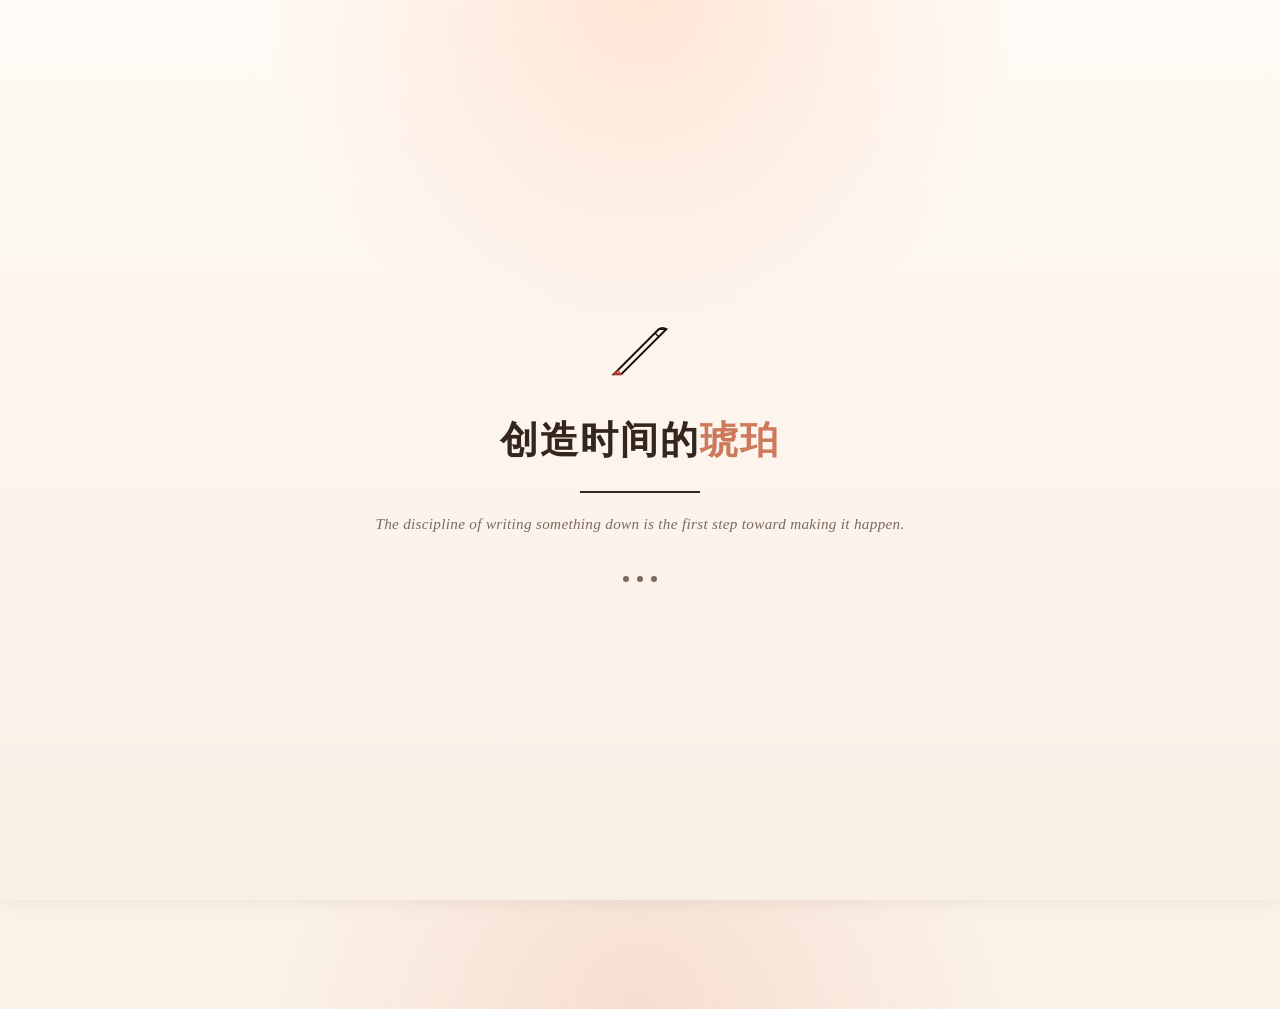
==== commit 287d740f: "fix: place travel map first in navigation" ====
--- a/myblog-lyz/public/index.html
+++ b/myblog-lyz/public/index.html
@@ -1919,6 +1919,7 @@
   <div class="header-inner">
     <div class="site-title">创造时间的<span>琥珀</span></div>
     <nav>
+      <button data-view="travel" onclick="showView('travel', this)">旅行地图</button>
       <button class="active" data-view="list" onclick="showView('list', this)">全部文章</button>
       <button data-view="write" onclick="showView('write', this)">写新文章</button>
       <button data-view="backup" onclick="showView('backup', this)">备份日记</button>
@@ -1926,7 +1927,6 @@
       <button data-view="reader" onclick="showView('reader', this)">阅读</button>
       <button data-view="about" onclick="showView('about', this)">关于我</button>
       <button data-view="love" onclick="showView('love', this)">恋爱纪念站</button>
-      <button data-view="travel" onclick="showView('travel', this)">旅行地图</button>
     </nav>
   </div>
 </header>
@@ -3448,7 +3448,7 @@
     document.getElementById('submit-btn').innerHTML = '更新文章 &#8594;';
     document.getElementById('cancel-edit-btn').style.display = 'inline-block';
 
-    showView('write', document.querySelectorAll('nav button')[1]);
+    showView('write', document.querySelector("nav button[data-view='write']"));
     resetWriteTimer();
   }
 
@@ -3461,7 +3461,7 @@
     document.getElementById('submit-btn').innerHTML = '发布文章 &#8594;';
     document.getElementById('cancel-edit-btn').style.display = 'none';
 
-    showView('list', document.querySelectorAll('nav button')[0]);
+    showView('list', document.querySelector("nav button[data-view='list']"));
     resetWriteTimer();
   }
 
@@ -3489,7 +3489,7 @@
       renderTrashBin();
       currentPostId = null;
       alert('文章已移入回收站。');
-      showView('list', document.querySelectorAll('nav button')[0]);
+      showView('list', document.querySelector("nav button[data-view='list']"));
     } catch (e) {
       alert('删除失败，请稍后再试。');
     }
@@ -3583,13 +3583,13 @@
     document.getElementById('input-type').value = 'blog';
     editor.innerHTML = '';
     resetWriteTimer();
-    showView('list', document.querySelectorAll('nav button')[0]);
+    showView('list', document.querySelector("nav button[data-view='list']"));
   }
 
   // ─── Go Back ───
   function goBack() {
     hideSpecialDiaryEgg(true);
-    showView('list', document.querySelectorAll('nav button')[0]);
+    showView('list', document.querySelector("nav button[data-view='list']"));
   }
 
   // ─── Switch View ───
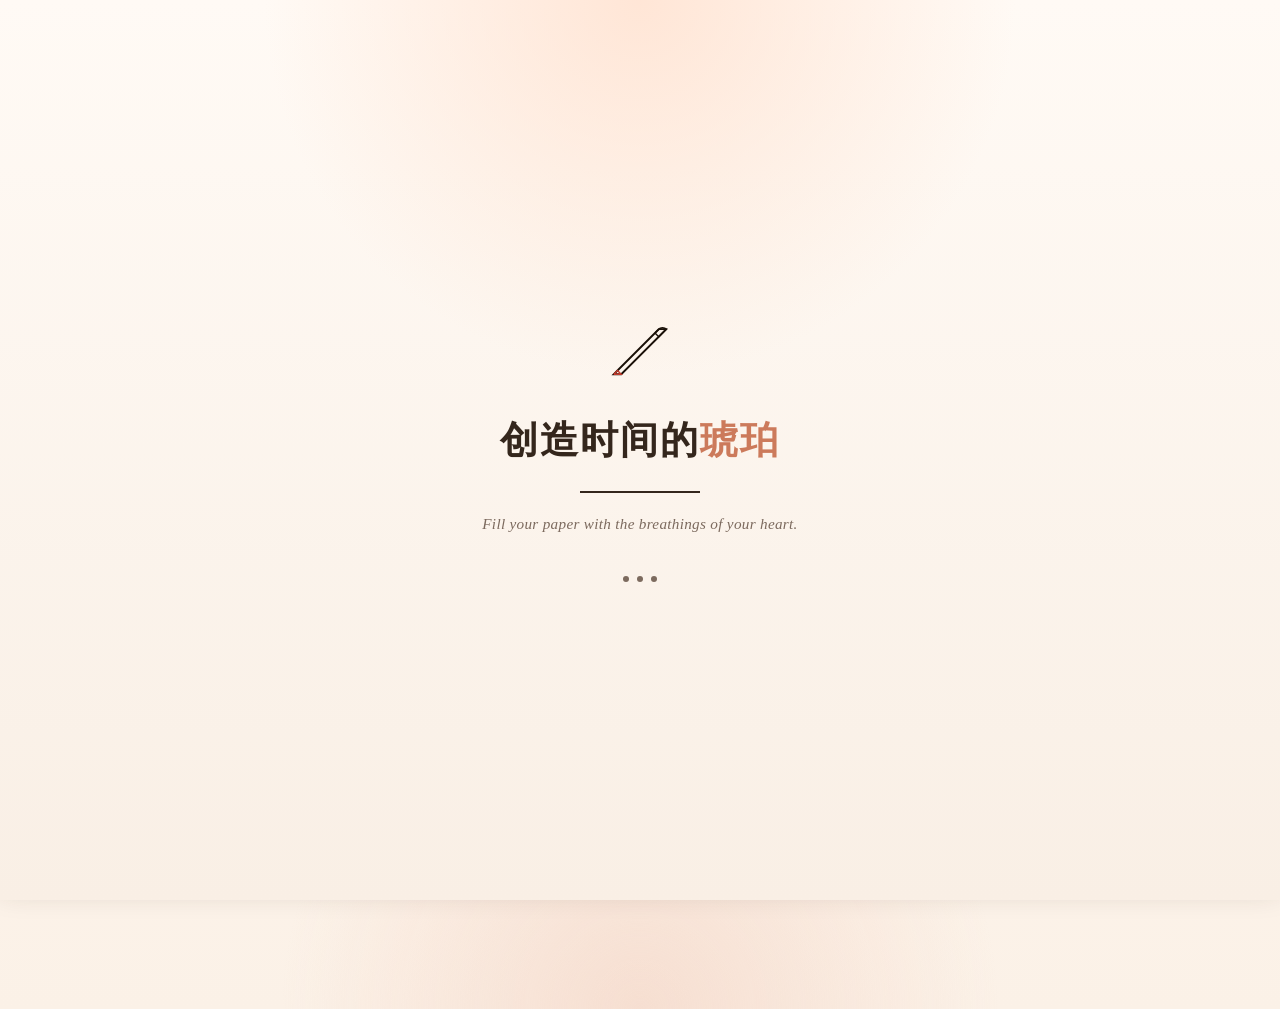
==== commit bbe0650f: "feat: refine China map navigation and route drawing" ====
--- a/myblog-lyz/public/index.html
+++ b/myblog-lyz/public/index.html
@@ -2376,10 +2376,11 @@
           <label>月份 <select id="travel-month-filter" aria-label="筛选月份"><option value="">全年</option></select></label>
           <button id="travel-edit-mode" aria-label="切换旅行编辑模式">编辑模式</button>
           <button class="travel-btn primary travel-admin-only" id="travel-add-trip" hidden>添加旅行</button>
+          <button class="travel-btn travel-admin-only" id="travel-draw-route" aria-label="用鼠标绘制曲线路线" hidden>绘制线路</button>
         </div>
       </header>
       <div class="travel-layout">
-        <div class="travel-map-column"><div id="travel-map" role="application" aria-label="中国旅行路线地图"></div><div class="travel-map-controls" aria-label="地图控制"><button id="travel-zoom-in" aria-label="放大地图">＋</button><button id="travel-zoom-out" aria-label="缩小地图">−</button><button id="travel-reset" aria-label="复位中国地图">⌂</button></div></div>
+        <div class="travel-map-column"><div id="travel-map" role="application" aria-label="中国旅行路线地图"></div><p id="travel-draw-hint" class="travel-draw-hint" hidden>按住鼠标并拖动绘制线路，松开鼠标完成；按 Esc 取消。</p><div class="travel-map-controls" aria-label="地图控制"><button id="travel-zoom-in" aria-label="放大地图">＋</button><button id="travel-zoom-out" aria-label="缩小地图">−</button><button id="travel-reset" aria-label="复位中国地图">⌂</button></div></div>
         <aside class="travel-side" aria-label="旅行时间线与地点记录"><div id="travel-stats" class="travel-stats"></div><div id="travel-timeline"></div><article id="travel-stop-card"></article></aside>
       </div>
     </section>
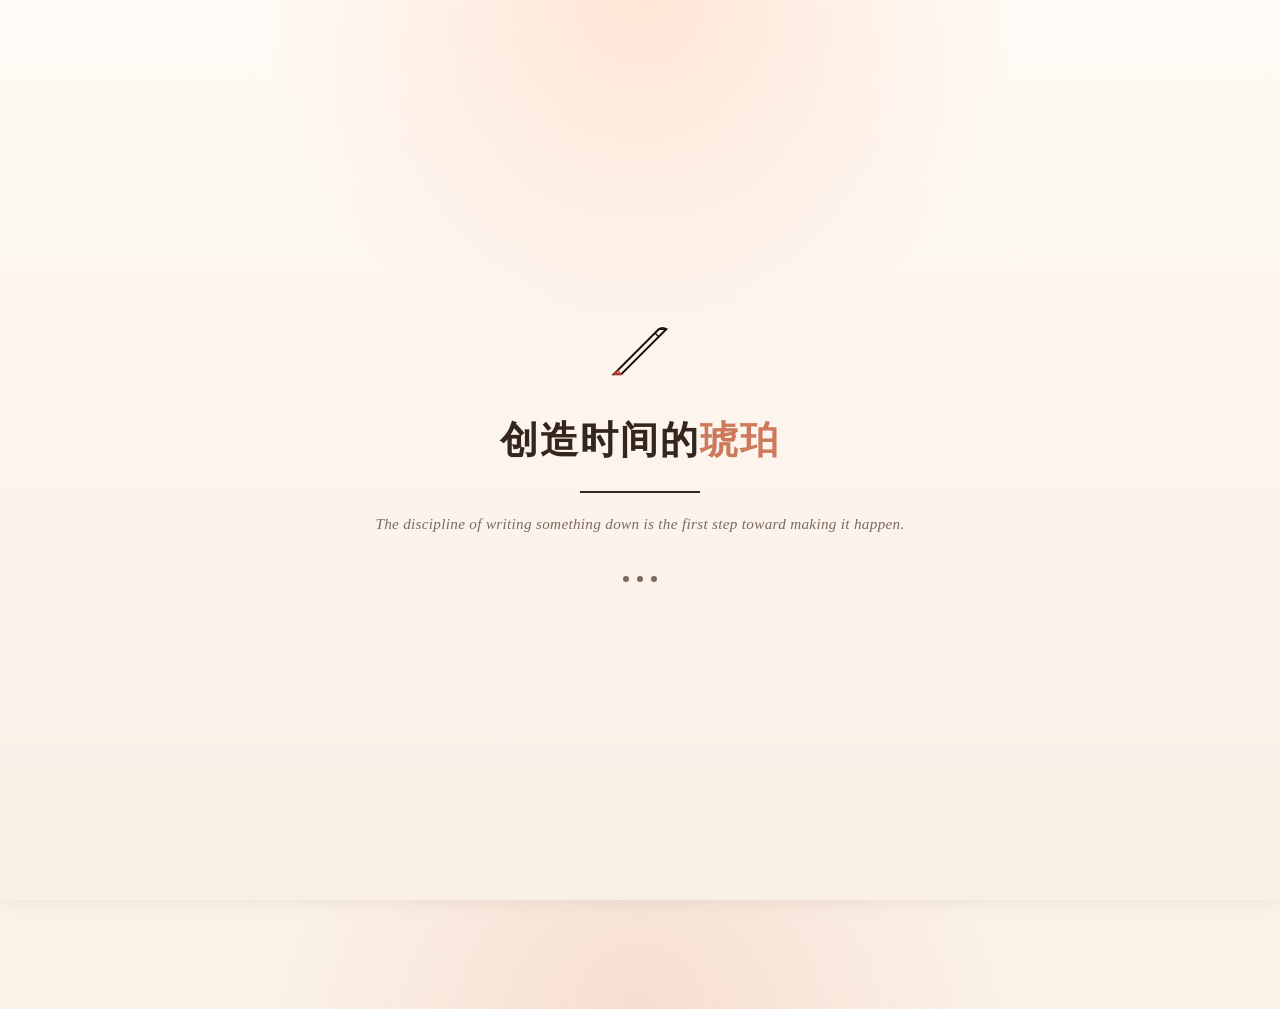
==== commit 0cd8f690: "修复旅行地图路线编辑与导入导出" ====
--- a/myblog-lyz/public/index.html
+++ b/myblog-lyz/public/index.html
@@ -2377,6 +2377,9 @@
           <button id="travel-edit-mode" aria-label="切换旅行编辑模式">编辑模式</button>
           <button class="travel-btn primary travel-admin-only" id="travel-add-trip" hidden>添加旅行</button>
           <button class="travel-btn travel-admin-only" id="travel-draw-route" aria-label="用鼠标绘制曲线路线" hidden>绘制线路</button>
+          <button class="travel-btn travel-admin-only" id="travel-export" hidden>导出路线</button>
+          <button class="travel-btn travel-admin-only" id="travel-import" hidden>导入路线</button>
+          <button class="travel-btn danger travel-admin-only" id="travel-delete-trip" hidden>删除旅行</button>
         </div>
       </header>
       <div class="travel-layout">
@@ -2386,6 +2389,7 @@
     </section>
     <dialog id="travel-editor" class="travel-dialog"></dialog>
     <dialog id="travel-lightbox" class="travel-lightbox"><button class="travel-btn" aria-label="关闭大图">关闭</button><img alt="旅行照片大图"></dialog>
+    <input type="file" id="travel-import-input" accept="application/json,.json" hidden>
   </div>
 
 </main>
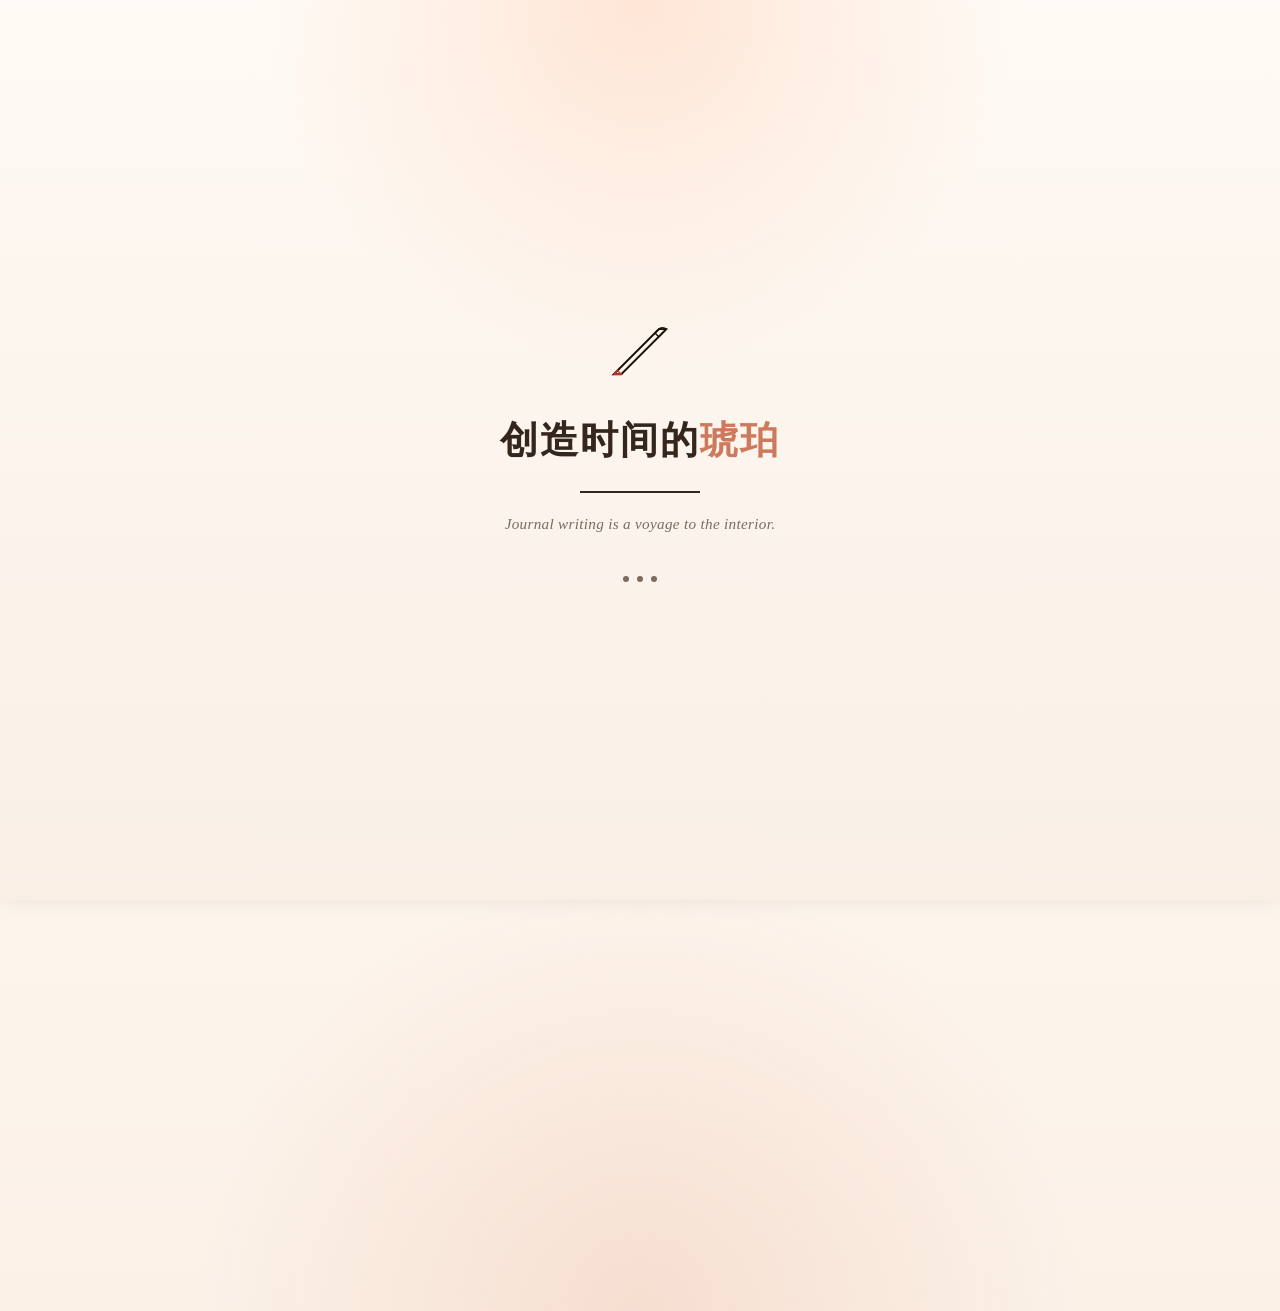
==== commit 01b7e15c: "refactor: keep gift board change in index only" ====
--- a/myblog-lyz/public/index.html
+++ b/myblog-lyz/public/index.html
@@ -969,12 +969,30 @@
 
     /* ─── Homepage Two-Column Layout ─── */
     .home-layout { display: flex; gap: 2.5rem; }
+    .home-left-column { width: 450px; flex-shrink: 0; display: flex; flex-direction: column; gap: 1.25rem; }
     .photo-wall-sidebar { width: 450px; flex-shrink: 0; margin-left: 8px; }
+    .gift-board {
+      position: relative; overflow: hidden; padding: 1.25rem;
+      border-radius: 28px; border: 1px solid rgba(255,255,255,0.58);
+      background: linear-gradient(145deg, rgba(255,255,255,0.86), rgba(255,239,230,0.92));
+      box-shadow: var(--shadow-soft); backdrop-filter: blur(14px);
+    }
+    .gift-board::after {
+      content: '\2661'; position: absolute; right: 18px; top: 5px;
+      color: rgba(192,57,43,0.09); font: 5rem/1 Georgia, serif; pointer-events: none;
+    }
+    .gift-board-header { display: flex; align-items: center; justify-content: space-between; margin-bottom: 0.9rem; }
+    .gift-board-title { font-family: 'Songti SC', 'STSong', serif; font-size: 1.15rem; font-weight: 700; }
+    .gift-board-count { color: var(--accent); font-size: 0.7rem; letter-spacing: 0.12em; }
+    .gift-card { position: relative; z-index: 1; }
+    .gift-video { width: 100%; display: block; aspect-ratio: 16 / 9; object-fit: cover; background: #211813; border-radius: 18px; box-shadow: 0 12px 28px rgba(83,52,35,0.18); }
+    .gift-name { margin-top: 0.9rem; font-family: 'Songti SC', 'STSong', serif; font-size: 1rem; font-weight: 600; }
+    .gift-from { margin-top: 0.25rem; color: var(--muted); font-size: 0.8rem; }
     .home-main-content { flex: 1; min-width: 0; display: flex; flex-direction: column; }
     #list-view { max-width: 1320px; }
     @media (max-width: 960px) {
       .home-layout { flex-direction: column; }
-      .photo-wall-sidebar { width: 100%; margin-left: 0; }
+      .home-left-column, .photo-wall-sidebar { width: 100%; margin-left: 0; }
       .home-top-grid { grid-template-columns: 1fr; }
       .home-posts-block { margin-top: 0; max-width: 100%; }
       .home-planner-section { transform: none; margin-left: 0; }
@@ -987,6 +1005,7 @@
       nav { justify-content: flex-start; }
       main { padding: 2rem 1rem; }
       .home-planner-section { padding: 0.8rem; transform: none; }
+      .gift-board { border-radius: 22px; }
     }
 
 
@@ -1936,7 +1955,22 @@
   <!-- 文章列表 -->
   <div id="list-view" class="view active">
     <div class="home-layout">
-      <div class="photo-wall-sidebar">
+      <aside class="home-left-column" aria-label="主页收藏">
+        <section class="gift-board" aria-labelledby="gift-board-title">
+          <div class="gift-board-header">
+            <h2 class="gift-board-title" id="gift-board-title">礼物版</h2>
+            <span class="gift-board-count">GIFT 01</span>
+          </div>
+          <article class="gift-card">
+            <video class="gift-video" controls playsinline preload="metadata" aria-label="小宁送给小舟的礼物视频">
+              <source src="https://raw.githubusercontent.com/Joe-lyz/My-blog/main/myblog-lyz/gifts/THE%20GIFT.mp4" type="video/mp4">
+              你的浏览器暂不支持视频播放。
+            </video>
+            <h3 class="gift-name">小宁送给小舟的礼物</h3>
+            <p class="gift-from">From 小宁 · To 小舟</p>
+          </article>
+        </section>
+        <div class="photo-wall-sidebar">
         <div class="pw-header">
           <div class="pw-title">照片墙</div>
           <button class="pw-add-btn" onclick="document.getElementById('photo-input').click()">+ 添加</button>
@@ -1965,7 +1999,8 @@
         <div class="pw-container" id="photo-wall-container">
           <div style="text-align:center;color:var(--muted);font-size:0.85rem;padding:2rem 0;">点击"添加"来创建你的照片墙</div>
         </div>
-      </div>
+        </div>
+      </aside>
       <div class="home-main-content">
         <div class="home-top-grid">
           <div class="hero-section">
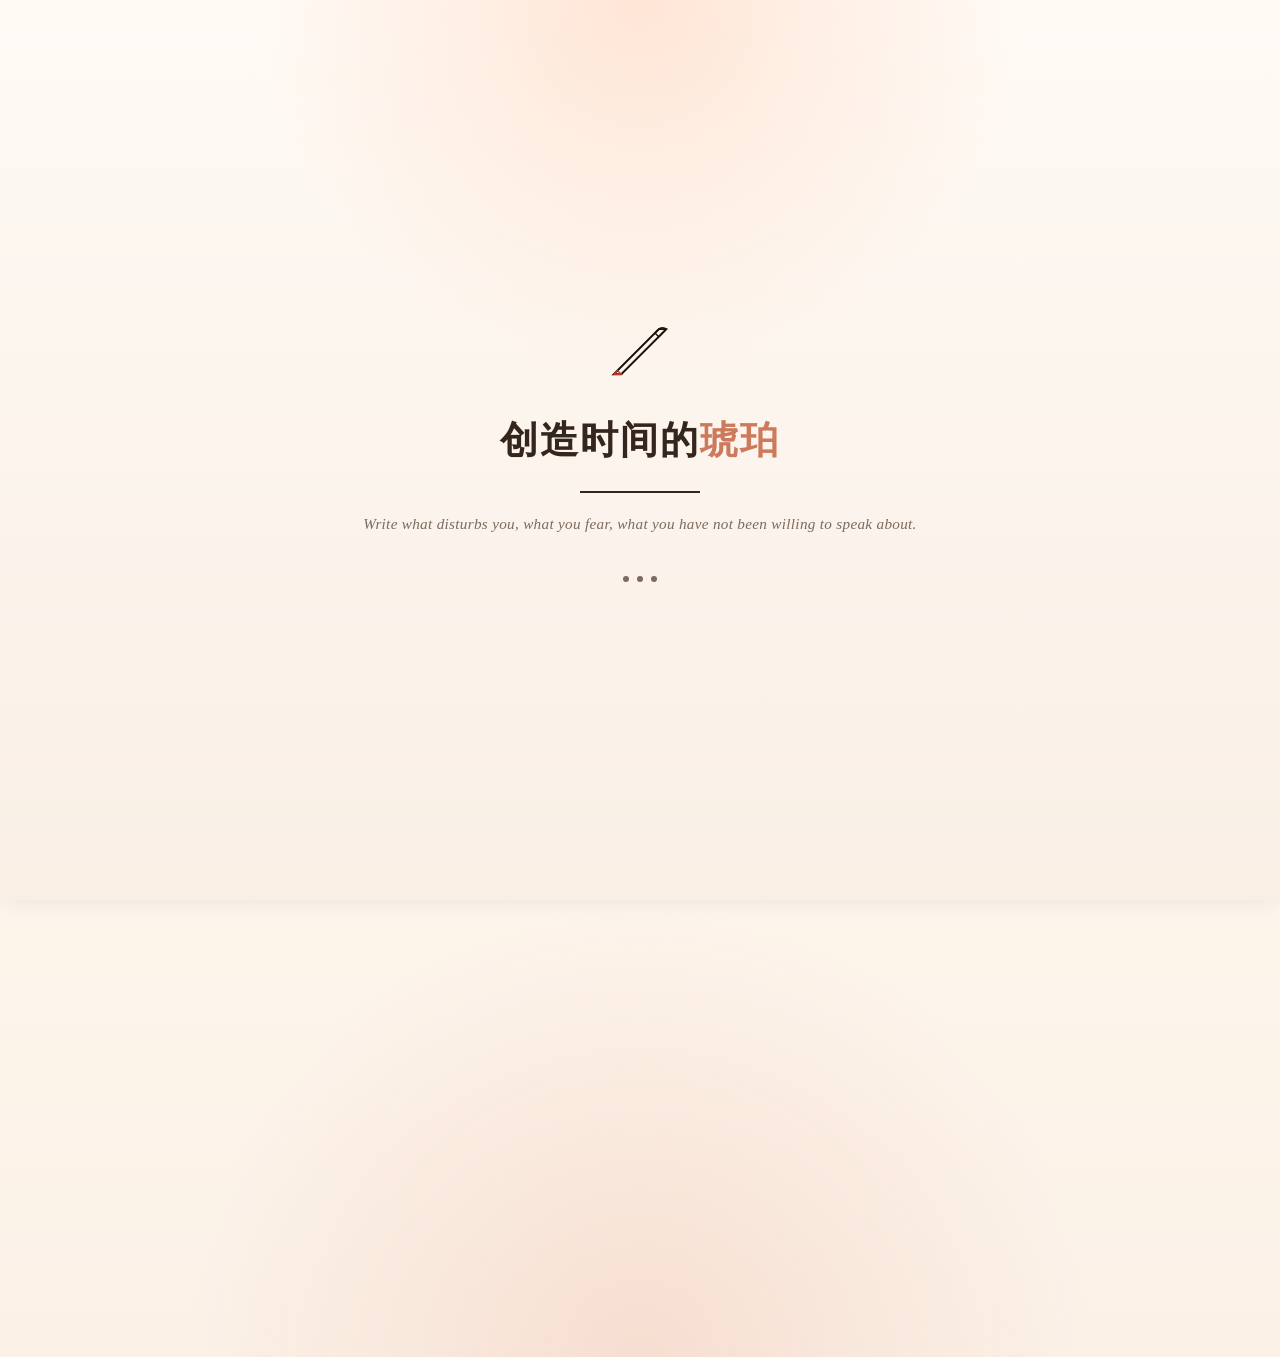
==== commit 16ce0c45: "Add pagination to gift board" ====
--- a/myblog-lyz/public/index.html
+++ b/myblog-lyz/public/index.html
@@ -985,9 +985,21 @@
     .gift-board-title { font-family: 'Songti SC', 'STSong', serif; font-size: 1.15rem; font-weight: 700; }
     .gift-board-count { color: var(--accent); font-size: 0.7rem; letter-spacing: 0.12em; }
     .gift-card { position: relative; z-index: 1; }
+    .gift-card[hidden] { display: none; }
     .gift-video { width: 100%; display: block; aspect-ratio: 16 / 9; object-fit: cover; background: #211813; border-radius: 18px; box-shadow: 0 12px 28px rgba(83,52,35,0.18); }
     .gift-name { margin-top: 0.9rem; font-family: 'Songti SC', 'STSong', serif; font-size: 1rem; font-weight: 600; }
     .gift-from { margin-top: 0.25rem; color: var(--muted); font-size: 0.8rem; }
+    .gift-pagination { position: relative; z-index: 1; display: flex; align-items: center; justify-content: center; gap: 0.65rem; margin-top: 0.9rem; }
+    .gift-page-btn {
+      width: 2rem; height: 2rem; border: 1px solid rgba(192,57,43,0.2); border-radius: 50%;
+      background: rgba(255,255,255,0.66); color: var(--accent); cursor: pointer;
+      font: 1rem/1 Georgia, serif; transition: background 0.2s, color 0.2s, transform 0.2s;
+    }
+    .gift-page-btn:hover { background: var(--accent); color: #fff; transform: translateY(-1px); }
+    .gift-page-btn:focus-visible { outline: 2px solid var(--accent); outline-offset: 2px; }
+    .gift-page-dots { display: flex; gap: 0.4rem; }
+    .gift-page-dot { width: 0.42rem; height: 0.42rem; border-radius: 50%; background: rgba(192,57,43,0.22); }
+    .gift-page-dot.active { background: var(--accent); transform: scale(1.2); }
     .home-main-content { flex: 1; min-width: 0; display: flex; flex-direction: column; }
     #list-view { max-width: 1320px; }
     @media (max-width: 960px) {
@@ -1958,10 +1970,10 @@
       <aside class="home-left-column" aria-label="主页收藏">
         <section class="gift-board" aria-labelledby="gift-board-title">
           <div class="gift-board-header">
-            <h2 class="gift-board-title" id="gift-board-title">礼物版</h2>
-            <span class="gift-board-count">GIFT 01</span>
+            <h2 class="gift-board-title" id="gift-board-title">礼物板</h2>
+            <span class="gift-board-count" id="gift-board-count">GIFT 01 / 02</span>
           </div>
-          <article class="gift-card">
+          <article class="gift-card" data-gift-page="0">
             <video class="gift-video" controls playsinline preload="metadata" aria-label="小宁送给小舟的礼物视频">
               <source src="https://raw.githubusercontent.com/Joe-lyz/My-blog/main/myblog-lyz/gifts/THE%20GIFT.mp4" type="video/mp4">
               你的浏览器暂不支持视频播放。
@@ -1969,6 +1981,21 @@
             <h3 class="gift-name">小宁送给小舟的礼物</h3>
             <p class="gift-from">From 小宁 · To 小舟</p>
           </article>
+          <article class="gift-card" data-gift-page="1" hidden>
+            <video class="gift-video" id="memory-gift-video" controls playsinline preload="metadata" aria-label="共同的回忆视频">
+              你的浏览器暂不支持视频播放。
+            </video>
+            <h3 class="gift-name">共同的回忆</h3>
+            <p class="gift-from">小宁 &amp; 小舟</p>
+          </article>
+          <div class="gift-pagination" aria-label="礼物翻页">
+            <button class="gift-page-btn" type="button" onclick="changeGiftPage(-1)" aria-label="上一份礼物">&#8249;</button>
+            <span class="gift-page-dots" aria-hidden="true">
+              <span class="gift-page-dot active"></span>
+              <span class="gift-page-dot"></span>
+            </span>
+            <button class="gift-page-btn" type="button" onclick="changeGiftPage(1)" aria-label="下一份礼物">&#8250;</button>
+          </div>
         </section>
         <div class="photo-wall-sidebar">
         <div class="pw-header">
@@ -2521,7 +2548,7 @@
 <script src="/doodle-board.js"></script>
 <script>
   // ─── State ───
-  var APP_BUILD = "小卡生日特供版";
+  var APP_BUILD = "9月版~加油小宁&小舟";
   var posts = [];
   var deletedPosts = [];
   var profile = { name: '我的名字', bio: '欢迎来到我的小角落。这里是我记录生活、分享想法的地方。\n喜欢文字、旅行和一切有趣的事物。', avatar: '' };
@@ -2532,6 +2559,32 @@
   var booksData = [];
   var postPage = 1;
   var postPageSize = 5;
+  var giftPage = 0;
+
+  function initGiftBoard() {
+    var memoryVideo = document.getElementById('memory-gift-video');
+    if (!memoryVideo || memoryVideo.querySelector('source')) return;
+    var memoryVideos = [
+      'https://raw.githubusercontent.com/Joe-lyz/My-blog/main/myblog-lyz/gifts/drone1_anaya.mp4',
+      'https://raw.githubusercontent.com/Joe-lyz/My-blog/main/myblog-lyz/gifts/drone2_anaya.mp4'
+    ];
+    var source = document.createElement('source');
+    source.src = memoryVideos[Math.floor(Math.random() * memoryVideos.length)];
+    source.type = 'video/mp4';
+    memoryVideo.prepend(source);
+  }
+
+  function changeGiftPage(direction) {
+    var cards = Array.prototype.slice.call(document.querySelectorAll('[data-gift-page]'));
+    if (!cards.length) return;
+    cards[giftPage].querySelector('video').pause();
+    giftPage = (giftPage + direction + cards.length) % cards.length;
+    cards.forEach(function(card, index) { card.hidden = index !== giftPage; });
+    document.querySelectorAll('.gift-page-dot').forEach(function(dot, index) {
+      dot.classList.toggle('active', index === giftPage);
+    });
+    document.getElementById('gift-board-count').textContent = 'GIFT ' + String(giftPage + 1).padStart(2, '0') + ' / ' + String(cards.length).padStart(2, '0');
+  }
 
   var externalScriptPromises = {};
 
@@ -6134,6 +6187,7 @@
 
 
   applyRandomQuote();
+  initGiftBoard();
   initPointerAmbient();
   var editorEl = document.getElementById('editor-area');
   if (editorEl) {
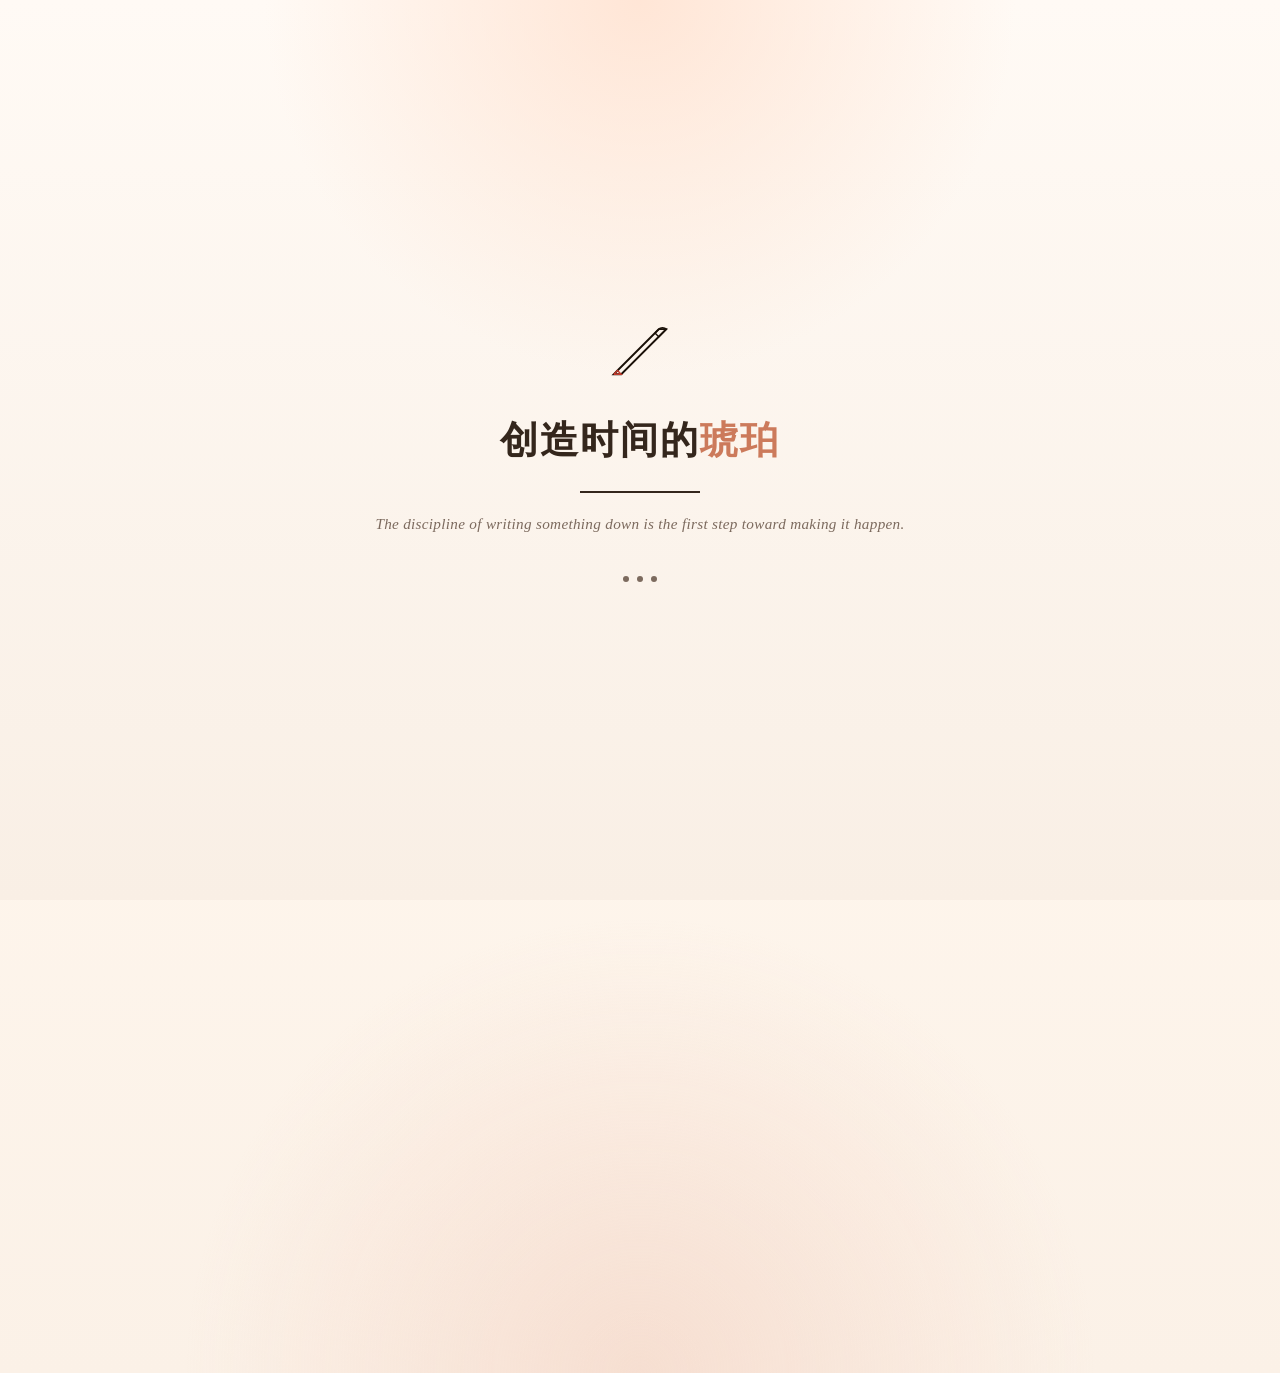
==== commit b22cf84a: "Show meetup date as red heart" ====
--- a/myblog-lyz/public/index.html
+++ b/myblog-lyz/public/index.html
@@ -605,13 +605,16 @@
 
     /* ─── Audio Player Bar ─── */
     .audio-player-bar {
-      position: fixed; bottom: 0; left: 0; right: 0;
-      height: 68px; background: var(--ink); color: #fff;
-      display: flex; align-items: center; padding: 0 1.5rem; gap: 1rem;
-      z-index: 999; box-shadow: 0 -2px 16px rgba(0,0,0,0.2);
+      position: fixed; left: 0; top: var(--audio-dock-top, 50%);
+      width: min(390px, calc(100vw - 54px)); min-height: 172px;
+      background: var(--ink); color: #fff;
+      display: flex; flex-wrap: wrap; align-items: center; padding: 1rem; gap: 0.8rem;
+      z-index: 999; box-shadow: 4px 8px 24px rgba(0,0,0,0.2);
+      border-radius: 0 18px 18px 0;
       transition: transform 0.3s ease;
-    }
-    .audio-player-bar.hidden { transform: translateY(100%); }
+      transform: translateY(-50%);
+    }
+    .audio-player-bar.hidden { transform: translate(-100%, -50%); pointer-events: none; }
     .audio-play-btn {
       background: none; border: 2px solid rgba(255,255,255,0.6);
       color: #fff; width: 40px; height: 40px; border-radius: 50%;
@@ -646,7 +649,7 @@
       color: #fff; background: rgba(255,255,255,0.12);
     }
     .audio-url-panel {
-      position: fixed; bottom: 76px; left: 20px;
+      position: fixed; top: calc(var(--audio-dock-top, 50%) + 98px); left: 16px;
       background: #fff; border: 1px solid var(--line); border-radius: 8px;
       padding: 1rem; box-shadow: 0 4px 20px rgba(0,0,0,0.15);
       z-index: 1000; width: 360px; display: none;
@@ -665,20 +668,25 @@
       cursor: pointer; font-family: 'Noto Sans SC', sans-serif;
     }
     .player-sidebar-toggle {
-      position: fixed; left: 0; bottom: 50%; transform: translateY(50%);
-      width: 32px; height: 72px; background: var(--ink); color: #fff;
-      border: none; border-radius: 0 8px 8px 0; cursor: pointer;
-      z-index: 998; font-size: 1rem; display: none;
-      align-items: center; justify-content: center;
+      position: fixed; left: 0; top: var(--audio-dock-top, 50%); transform: translateY(-50%);
+      width: 46px; min-height: 152px; padding: 10px 7px; background: var(--ink); color: #fff;
+      border: none; border-radius: 0 14px 14px 0; cursor: grab;
+      z-index: 998; display: flex; flex-direction: column; gap: 8px;
+      align-items: center; justify-content: center; touch-action: none;
       box-shadow: 2px 0 8px rgba(0,0,0,0.15); transition: all 0.2s;
     }
-    .player-sidebar-toggle:hover { width: 38px; }
-    .player-sidebar-toggle.show { display: flex; }
+    .player-sidebar-toggle.dragging { cursor: grabbing; transition: none; }
+    .player-sidebar-toggle.expanded { opacity: 0; pointer-events: none; }
+    .player-sidebar-toggle:hover { width: 50px; }
+    .player-sidebar-icon { border: 0; padding: 3px; background: none; color: #fff; font-size: 1.1rem; cursor: pointer; }
+    .sidebar-volume { width: 72px; accent-color: var(--accent); transform: rotate(-90deg); margin: 28px 0; cursor: pointer; }
+    .sidebar-volume-icon { font-size: 0.72rem; opacity: 0.8; }
 
     #audio-external-wrap {
       position: fixed;
-      left: 38px;
-      bottom: calc(50% - 86px);
+      left: min(400px, calc(100vw - 44px));
+      top: var(--audio-dock-top, 50%);
+      transform: translateY(-50%);
       width: min(250px, calc(100vw - 70px));
       z-index: 999;
       border-radius: 10px;
@@ -1463,7 +1471,7 @@
     /* Adjust main for wider list view */
     main { max-width: 1200px; }
     .view:not(#list-view) { max-width: 860px; margin: 0 auto; }
-    body.has-audio-player main { padding-bottom: 80px; }
+    body.has-audio-player main { padding-bottom: 0; }
 
     /* Warm visual refresh */
     :root {
@@ -1787,9 +1795,8 @@
       background: linear-gradient(135deg, var(--accent-strong), var(--accent));
     }
     .audio-player-bar {
-      height: 72px;
       background: rgba(52, 38, 28, 0.9);
-      box-shadow: 0 -10px 30px rgba(52, 38, 28, 0.18);
+      box-shadow: 8px 10px 30px rgba(52, 38, 28, 0.18);
       backdrop-filter: blur(16px);
     }
     .audio-play-btn {
@@ -2501,7 +2508,7 @@
 
 <!-- ─── Audio Player ─── -->
 <audio id="audio-element" preload="auto"></audio>
-<div class="audio-player-bar" id="audio-player-bar">
+<div class="audio-player-bar hidden" id="audio-player-bar">
   <button class="audio-play-btn" id="audio-play-btn" onclick="toggleAudioPlay()">&#9654;</button>
   <div class="audio-info">
     <div class="audio-track-name" id="audio-track-name">&#9835; 未加载音频</div>
@@ -2520,7 +2527,11 @@
 <div id="audio-external-wrap" style="display:none;">
   <iframe id="audio-external-frame" title="external-audio" allow="autoplay; fullscreen" referrerpolicy="no-referrer-when-downgrade"></iframe>
 </div>
-<button class="player-sidebar-toggle" id="player-sidebar-toggle" onclick="showAudioPlayer()">&#9835;</button>
+<div class="player-sidebar-toggle" id="player-sidebar-toggle" aria-label="可移动的音乐播放器隐藏栏">
+  <button class="player-sidebar-icon" type="button" onclick="showAudioPlayer()" aria-label="展开音乐播放器">&#9835;</button>
+  <input class="sidebar-volume" id="sidebar-audio-volume" type="range" min="0" max="1" step="0.05" value="0.7" oninput="setAudioVolume(this.value)" aria-label="音乐音量">
+  <span class="sidebar-volume-icon" aria-hidden="true">&#128266;</span>
+</div>
 <button class="fireworks-btn" id="fireworks-btn" onclick="launchTripleFireworks()">🎆 放烟花</button>
 <canvas id="fireworks-canvas"></canvas>
 
@@ -4128,7 +4139,11 @@
     return 'https://player.bilibili.com/player.html?bvid=' + m[1] + '&page=1&high_quality=1&autoplay=1&loop=1';
   }
 
+  var DEFAULT_AUDIO_URL = 'https://www.bilibili.com/video/BV1angj6FEaK/?spm_id_from=333.337.search-card.all.click&vd_source=18731e0e079ac0aebd18ecfd66b7d3e1';
   var externalVolume = 0.7;
+  var externalVolumeTimer = 0;
+  var currentAudioUrl = DEFAULT_AUDIO_URL;
+  var currentAudioMode = 'external';
 
   function normalizeExternalMediaUrl(url) {
     var bilibili = parseBilibiliEmbedUrl(url);
@@ -4162,12 +4177,10 @@
   function initAudioPlayer() {
     var savedConfig = null;
     try { savedConfig = JSON.parse(localStorage.getItem('audioPlayerConfig') || 'null'); } catch(e) {}
-    var savedUrl = localStorage.getItem('audioPlayerUrl') || (savedConfig && savedConfig.url) || '';
-    if (savedUrl) {
-      loadAudioUrl(savedUrl, savedConfig && savedConfig.mode);
-    }
+    var savedUrl = localStorage.getItem('audioPlayerUrl') || (savedConfig && savedConfig.url) || DEFAULT_AUDIO_URL;
+    var savedVolume = savedConfig && typeof savedConfig.volume === 'number' ? savedConfig.volume : 0.7;
     var audio = document.getElementById('audio-element');
-    audio.volume = 0.7;
+    setAudioVolume(savedVolume, false);
     audio.addEventListener('timeupdate', updateAudioProgress);
     audio.loop = true;
     audio.addEventListener('ended', function() {
@@ -4175,14 +4188,23 @@
         document.getElementById('audio-play-btn').innerHTML = '&#9654;';
       }
     });
-    document.body.classList.add('has-audio-player');
-  }
-
-  function loadAudioUrl(url, forcedMode) {
+    loadAudioUrl(savedUrl, savedConfig && savedConfig.mode, false);
+    if (isDirectAudioUrl(savedUrl)) {
+      audio.play().then(function() {
+        document.getElementById('audio-play-btn').innerHTML = '&#10074;&#10074;';
+      }).catch(function() {});
+    }
+    hideAudioPlayer();
+    initAudioDockDrag();
+  }
+
+  function loadAudioUrl(url, forcedMode, shouldPersist) {
     var audio = document.getElementById('audio-element');
     var externalFrame = document.getElementById('audio-external-frame');
     var externalWrap = document.getElementById('audio-external-wrap');
     var mode = forcedMode || (isDirectAudioUrl(url) ? 'audio' : 'external');
+    currentAudioUrl = url;
+    currentAudioMode = mode;
 
     if (mode === 'audio') {
       audio.src = url;
@@ -4198,23 +4220,25 @@
       externalWrap.style.display = document.getElementById('audio-player-bar').classList.contains('hidden') ? 'none' : 'block';
       externalFrame.src = embed;
       setTimeout(function(){ applyExternalVolume(externalVolume, true); }, 500);
-      showAudioPlayer();
-      document.getElementById('audio-track-name').textContent = '外部音频源已加载';
+      document.getElementById('audio-track-name').textContent = url === DEFAULT_AUDIO_URL ? '默认音乐 · Bilibili' : '自定义外部音频源';
       document.getElementById('audio-time').textContent = '外部链接模式';
       document.getElementById('audio-progress-fill').style.width = '0%';
     }
 
-    localStorage.setItem('audioPlayerUrl', url);
-    localStorage.setItem('audioPlayerConfig', JSON.stringify({ url: url, mode: mode }));
+    if (shouldPersist !== false) {
+      localStorage.setItem('audioPlayerUrl', url);
+      saveAudioConfig(url, mode);
+    }
+  }
+
+  function saveAudioConfig(url, mode) {
+    localStorage.setItem('audioPlayerConfig', JSON.stringify({ url: url, mode: mode, volume: externalVolume }));
   }
 
   function toggleAudioPlay() {
     var audio = document.getElementById('audio-element');
-    var cfg = null;
-    try { cfg = JSON.parse(localStorage.getItem('audioPlayerConfig') || 'null'); } catch(e) {}
-    var mode = (cfg && cfg.mode) || 'audio';
-
-    if (mode === 'external') {
+
+    if (currentAudioMode === 'external') {
       var frame = document.getElementById('audio-external-frame');
       if (!frame.src) {
         toggleAudioUrlPanel();
@@ -4282,15 +4306,20 @@
     } catch (e) {}
   }
 
-  function setAudioVolume(val) {
+  function setAudioVolume(val, shouldPersist) {
     var volume = parseFloat(val);
+    if (!isFinite(volume)) volume = 0.7;
     externalVolume = volume;
     document.getElementById('audio-element').volume = volume;
-
-    var cfg = null;
-    try { cfg = JSON.parse(localStorage.getItem('audioPlayerConfig') || 'null'); } catch(e) {}
-    if (cfg && cfg.mode === 'external') {
-      applyExternalVolume(volume, true);
+    document.getElementById('audio-volume').value = volume;
+    document.getElementById('sidebar-audio-volume').value = volume;
+
+    if (currentAudioMode === 'external') {
+      window.clearTimeout(externalVolumeTimer);
+      externalVolumeTimer = window.setTimeout(function() { applyExternalVolume(volume, true); }, 250);
+    }
+    if (shouldPersist !== false) {
+      saveAudioConfig(currentAudioUrl, currentAudioMode);
     }
   }
 
@@ -4306,12 +4335,10 @@
   function applyAudioUrl() {
     var url = document.getElementById('audio-url-input').value.trim();
     if (!url) return;
-    loadAudioUrl(url);
+    loadAudioUrl(url, null, true);
     document.getElementById('audio-url-panel').classList.remove('show');
 
-    var cfg = null;
-    try { cfg = JSON.parse(localStorage.getItem('audioPlayerConfig') || 'null'); } catch(e) {}
-    if (cfg && cfg.mode === 'audio') {
+    if (currentAudioMode === 'audio') {
       var audio = document.getElementById('audio-element');
       audio.play().catch(function() {});
     }
@@ -4321,20 +4348,52 @@
   function hideAudioPlayer() {
     document.getElementById('audio-player-bar').classList.add('hidden');
     document.getElementById('audio-external-wrap').style.display = 'none';
-    document.getElementById('player-sidebar-toggle').classList.add('show');
+    document.getElementById('player-sidebar-toggle').classList.remove('expanded');
     document.getElementById('audio-url-panel').classList.remove('show');
     document.body.classList.remove('has-audio-player');
   }
 
   function showAudioPlayer() {
     document.getElementById('audio-player-bar').classList.remove('hidden');
-    document.getElementById('player-sidebar-toggle').classList.remove('show');
-    var cfg = null;
-    try { cfg = JSON.parse(localStorage.getItem('audioPlayerConfig') || 'null'); } catch(e) {}
-    if (cfg && cfg.mode === 'external') {
+    document.getElementById('player-sidebar-toggle').classList.add('expanded');
+    if (currentAudioMode === 'external') {
       document.getElementById('audio-external-wrap').style.display = 'block';
     }
     document.body.classList.add('has-audio-player');
+  }
+
+  function initAudioDockDrag() {
+    var dock = document.getElementById('player-sidebar-toggle');
+    if (!dock || dock.dataset.dragReady) return;
+    dock.dataset.dragReady = 'true';
+    var savedTop = parseFloat(localStorage.getItem('audioDockTop'));
+    if (isFinite(savedTop)) document.documentElement.style.setProperty('--audio-dock-top', savedTop + 'px');
+    var dragging = false;
+    var moved = false;
+
+    dock.addEventListener('pointerdown', function(e) {
+      if (e.target.closest('input, button')) return;
+      dragging = true;
+      moved = false;
+      dock.classList.add('dragging');
+      dock.setPointerCapture(e.pointerId);
+    });
+    dock.addEventListener('pointermove', function(e) {
+      if (!dragging) return;
+      moved = true;
+      var half = dock.offsetHeight / 2;
+      var top = Math.max(half + 8, Math.min(window.innerHeight - half - 8, e.clientY));
+      document.documentElement.style.setProperty('--audio-dock-top', top + 'px');
+    });
+    dock.addEventListener('pointerup', function(e) {
+      if (!dragging) return;
+      dragging = false;
+      dock.classList.remove('dragging');
+      dock.releasePointerCapture(e.pointerId);
+      var top = parseFloat(getComputedStyle(document.documentElement).getPropertyValue('--audio-dock-top'));
+      if (isFinite(top)) localStorage.setItem('audioDockTop', String(top));
+      if (!moved && !e.target.closest('input')) showAudioPlayer();
+    });
   }
 
   var backupSelection = {};
